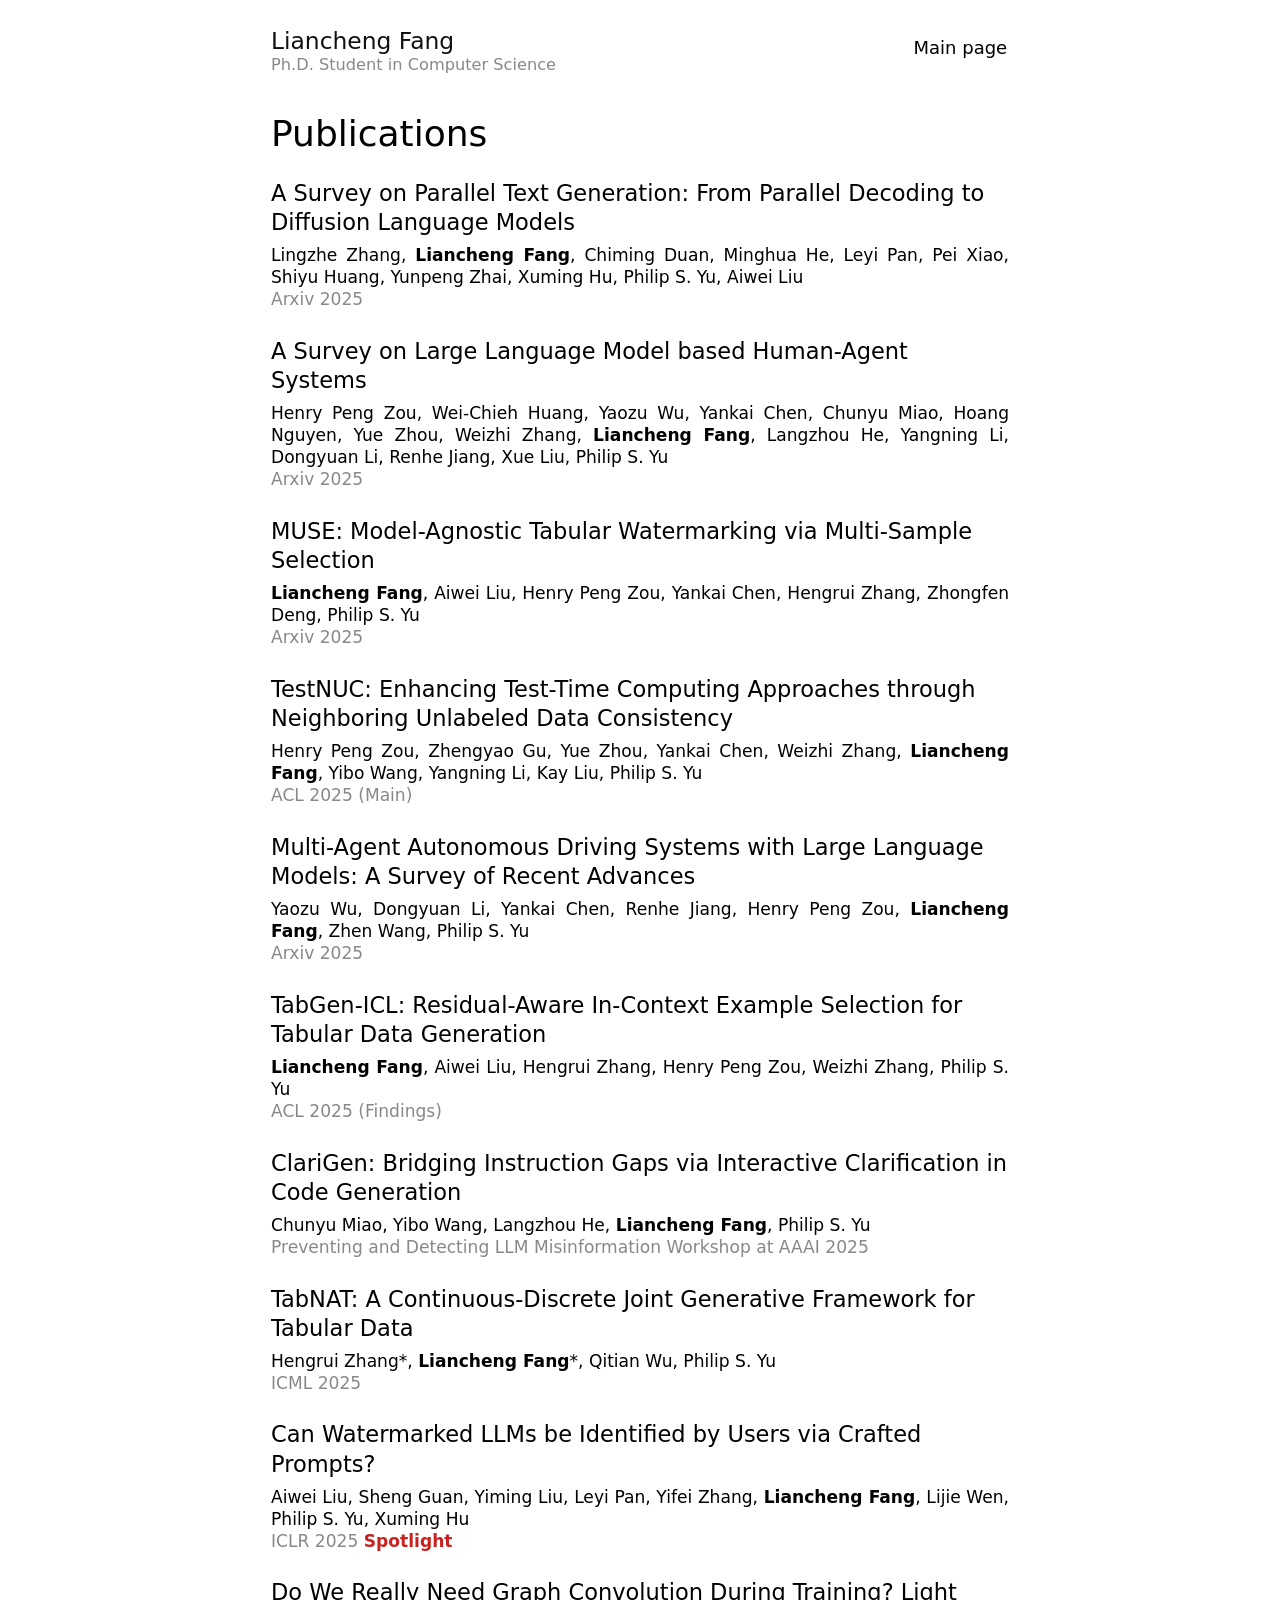
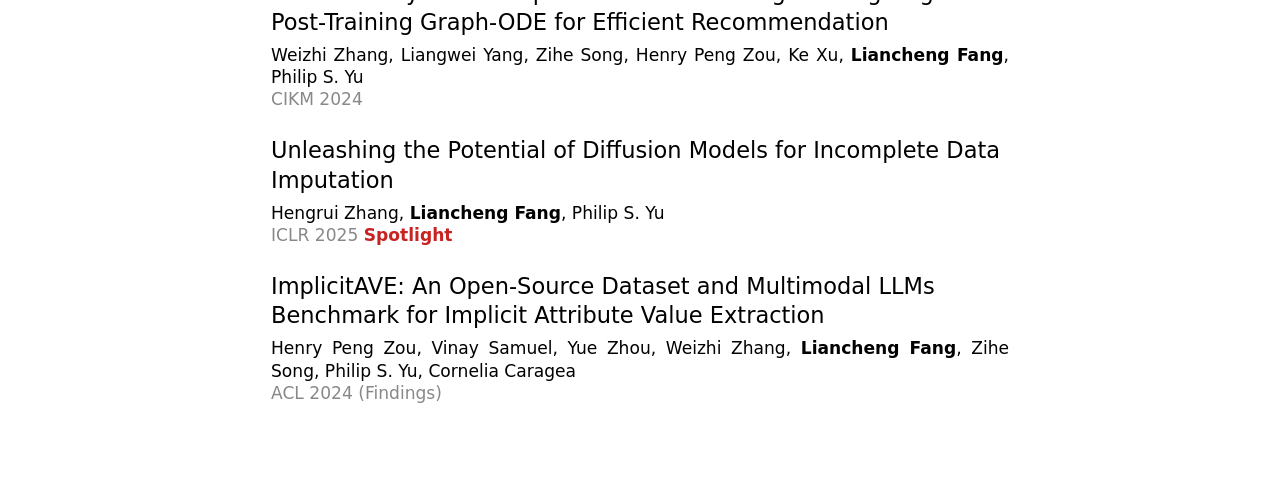
==== research.html @ 04554787 "Update research.html" ====
<!DOCTYPE html>
<html lang="en">
<head>
<meta charset="utf-8">
<meta name="viewport" content="width=device-width, initial-scale=1">
<title>Liancheng Fang</title>
<meta name="description" content=" Ph.D. Student in Computer Science.">
<link rel="stylesheet" href="./css/style.css">
<link rel="canonical" href="https://danijar.com/">
</head>
<body>

<header class="wrapper">
<a class="logo" href="./index.html">
  
  <div>
    <span class="title">Liancheng Fang</span>
    <span class="slogan">Ph.D. Student in Computer Science</span>
  </div>
</a>
<nav>
<a href="./index.html">Main page</a>
<!-- <a href="./mentoring.html">Teaching</a> -->
</nav>
</header>

<main>
<article class="wrapper">

<h1>Publications</h1>

<ul class="collection">

<li>
<div class="text">
<a href="https://arxiv.org/abs/2508.08712" target="_blank">
<h3>A Survey on Parallel Text Generation: From Parallel Decoding to Diffusion Language Models
</h3>
</a>
<p class="authors">
Lingzhe Zhang, <b>Liancheng Fang</b>, Chiming Duan, Minghua He, Leyi Pan, Pei Xiao, Shiyu Huang, Yunpeng Zhai, Xuming Hu, Philip S. Yu, Aiwei Liu
<p class="venues">Arxiv 2025</p>
</div>
</li>
	
<li>
<div class="text">
<a href="https://arxiv.org/abs/2505.00753" target="_blank">
<h3>A Survey on Large Language Model based Human-Agent Systems
</h3>
</a>
<p class="authors">
Henry Peng Zou, Wei-Chieh Huang, Yaozu Wu, Yankai Chen, Chunyu Miao, Hoang Nguyen, Yue Zhou, Weizhi Zhang, <b>Liancheng Fang</b>, Langzhou He, Yangning Li, Dongyuan Li, Renhe Jiang, Xue Liu, Philip S. Yu
<p class="venues">Arxiv 2025</p>
</div>
</li>

	
<li>
<div class="text">
<a href="https://arxiv.org/abs/2505.24267v1" target="_blank">
<h3>MUSE: Model-Agnostic Tabular Watermarking via Multi-Sample Selection
</h3>
</a>
<p class="authors">
<b>Liancheng Fang</b>, Aiwei Liu, Henry Peng Zou, Yankai Chen, Hengrui Zhang, Zhongfen Deng, Philip S. Yu
<p class="venues">Arxiv 2025</p>
</div>
</li>
	
<li>
<div class="text">
<a href="https://arxiv.org/pdf/2502.19163" target="_blank">
<h3>TestNUC: Enhancing Test-Time Computing Approaches through Neighboring Unlabeled Data Consistency
</h3>
</a>
<p class="authors">
Henry Peng Zou, Zhengyao Gu, Yue Zhou, Yankai Chen, Weizhi Zhang, <b>Liancheng Fang</b>, Yibo Wang, Yangning Li, Kay Liu, Philip S. Yu
<p class="venues">ACL 2025 (Main)</p>
</div>
</li>
	
<li>
<div class="text">
<a href="https://arxiv.org/abs/2502.16804" target="_blank">
<h3>Multi-Agent Autonomous Driving Systems with Large Language Models: A Survey of Recent Advances
</h3>
</a>
<p class="authors">
Yaozu Wu, Dongyuan Li, Yankai Chen, Renhe Jiang, Henry Peng Zou, <b>Liancheng Fang</b>, Zhen Wang, Philip S. Yu
<p class="venues">Arxiv 2025</p>
</div>
</li>
  
<li>
<div class="text">
<a href="https://arxiv.org/abs/2502.16414" target="_blank">
<h3>TabGen-ICL: Residual-Aware In-Context Example Selection for Tabular Data Generation
</h3>
</a>
<p class="authors">
<b>Liancheng Fang</b>, Aiwei Liu, Hengrui Zhang, Henry Peng Zou, Weizhi Zhang, Philip S. Yu
<p class="venues">ACL 2025 (Findings)</p>
</div>
</li>

<li>
<div class="text">
<a href="https://openreview.net/pdf?id=s566pj5E5M" target="_blank">
<h3>ClariGen: Bridging Instruction Gaps via Interactive Clarification in Code Generation
</h3>
</a>
<p class="authors">
Chunyu Miao, Yibo Wang, Langzhou He, <b>Liancheng Fang</b>, Philip S. Yu
<p class="venues">Preventing and Detecting LLM Misinformation Workshop at AAAI 2025</p>
</div>
</li>
	
<li>
<div class="text">
<a href="https://openreview.net/pdf/2e38216fb31cc24533b7352c0edc5e96813075fd.pdf" target="_blank">
<h3>TabNAT: A Continuous-Discrete Joint Generative Framework for Tabular Data
</h3>
</a>
<p class="authors">
Hengrui Zhang*, <b>Liancheng Fang</b>*, Qitian Wu, Philip S. Yu
<p class="venues">ICML 2025</p>
</div>
</li>
  
<li>
<div class="text">
<a href="https://arxiv.org/pdf/2410.03168" target="_blank">
<h3>Can Watermarked LLMs be Identified by Users via Crafted Prompts?
</h3>
</a>
<p class="authors">
Aiwei Liu, Sheng Guan, Yiming Liu, Leyi Pan, Yifei Zhang, <b>Liancheng Fang</b>, Lijie Wen, Philip S. Yu, Xuming Hu
<p class="venues">ICLR 2025 <b class="spotlight-text">Spotlight</b></p>
</div>
</li>	

<li>
<div class="text">
<a href="https://dl.acm.org/doi/pdf/10.1145/3627673.3679773" target="_blank">
<h3>Do We Really Need Graph Convolution During Training? Light Post-Training Graph-ODE for Efficient Recommendation
</h3>
</a>
<p class="authors">
Weizhi Zhang, Liangwei Yang, Zihe Song, Henry Peng Zou, Ke Xu, <b>Liancheng Fang</b>, Philip S. Yu
<p class="venues">CIKM 2024</p>
</div>
</li>
  
<li>
<div class="text">
<a href="https://arxiv.org/abs/2405.20690" target="_blank">
<h3>Unleashing the Potential of Diffusion Models for Incomplete Data Imputation
</h3>
</a>
<p class="authors">
Hengrui Zhang, <b>Liancheng Fang</b>, Philip S. Yu
<p class="venues">ICLR 2025 <b class="spotlight-text">Spotlight</b></p>
</div>
</li>
	
<li>
<div class="text">
<a href="https://arxiv.org/abs/2404.15592" target="_blank">
<h3>ImplicitAVE: An Open-Source Dataset and Multimodal LLMs Benchmark for Implicit Attribute Value Extraction
</h3>
</a>
<p class="authors">
Henry Peng Zou, Vinay Samuel, Yue Zhou, Weizhi Zhang, <b>Liancheng Fang</b>, Zihe Song, Philip S. Yu, Cornelia Caragea
<p class="venues">ACL 2024 (Findings)</p>
</div>
</li>

</ul>

<style>
.venues b.spotlight-text {
    color: #c82221 !important;
}
</style>
	
</article>
</main>

<footer>
</footer>

<script>
window.ga=window.ga||function(){(ga.q=ga.q||[]).push(arguments)};ga.l=+new Date;
ga('create', 'UA-78082517-1', 'auto');
ga('send', 'pageview');
</script>
<script async src='https://www.google-analytics.com/analytics.js'></script>
<script async src='/scripts.js'></script>

</body>
</html>
---- css/style.css ----
@import url("https://fonts.googleapis.com/css?family=Roboto+Mono");.highlight{color:#fdce93;background-color:#3a3a3a;border-radius:4px}.highlight .hll{background-color:#222}.highlight .c{color:#7f9f7f}.highlight .err{color:#e37170;background-color:#3d3535}.highlight .g{color:#7f9f7f}.highlight .k{color:#f0dfaf}.highlight .l{color:#cccccc}.highlight .n{color:#d3cfce}.highlight .o{color:#f0efd0}.highlight .x{color:#cccccc}.highlight .p{color:#cccccc}.highlight .cm{color:#7f9f7f}.highlight .cp{color:#7f9f7f}.highlight .c1{color:#7f9f7f}.highlight .cs{color:#cd0000;font-weight:bold}.highlight .gd{color:#cd0000}.highlight .ge{color:#ccc;font-style:italic}.highlight .gr{color:red}.highlight .gh{color:#d3cfce;font-weight:bold}.highlight .gi{color:#00cd00}.highlight .go{color:gray}.highlight .gp{color:#d3cfce;font-weight:bold}.highlight .gs{color:#cccccc;font-weight:bold}.highlight .gu{color:purple;font-weight:bold}.highlight .gt{color:#0040D0}.highlight .kc{color:#dca3a3}.highlight .kd{color:#ffff86}.highlight .kn{color:#dfaf8f;font-weight:bold}.highlight .kp{color:#cdcf99}.highlight .kr{color:#cdcd00}.highlight .kt{color:#00cd00}.highlight .ld{color:#cc9393}.highlight .m{color:#8cd0d3}.highlight .s{color:#cc9393}.highlight .na{color:#9ac39f}.highlight .nb{color:#efef8f}.highlight .nc{color:#efef8f;font-weight:bold}.highlight .no{color:#cccccc}.highlight .nd{color:#efef8f}.highlight .ni{color:#c28182}.highlight .ne{color:#c3bf9f;font-weight:bold}.highlight .nf{color:#efef8f;font-weight:bold}.highlight .nl{color:#cccccc}.highlight .nn{color:#d3cfce}.highlight .nx{color:#cccccc}.highlight .py{color:#cccccc}.highlight .nt{color:#9ac39f}.highlight .nv{color:#d3cfce}.highlight .ow{color:#f0efd0}.highlight .w{color:#cccccc}.highlight .mf{color:#8cd0d3}.highlight .mh{color:#8cd0d3}.highlight .mi{color:#8cd0d3}.highlight .mo{color:#8cd0d3}.highlight .sb{color:#cc9393}.highlight .sc{color:#cc9393}.highlight .sd{color:#cc9393}.highlight .s2{color:#cc9393}.highlight .se{color:#cc9393}.highlight .sh{color:#cc9393}.highlight .si{color:#cc9393}.highlight .sx{color:#cc9393}.highlight .sr{color:#cc9393}.highlight .s1{color:#cc9393}.highlight .ss{color:#cc9393}.highlight .bp{color:#efef8f}.highlight .vc{color:#efef8f}.highlight .vg{color:#d3cfce}.highlight .vi{color:#ffffc7}.highlight .il{color:#8cd0d3}*{font-family:system-ui, -apple-system, BlinkMacSystemFont, 'Segoe UI', Roboto, Oxygen, Ubuntu, Cantarell, 'Fira Sans', 'Droid Sans', 'Helvetica Neue', sans-serif;box-sizing:border-box;font-size:1em}html,body{font-size:16px;margin:0;padding:0}@media (min-width: 1025px){html,body{font-size:17px}}@media (min-width: 1201px){html,body{font-size:18px}}img,video,table{max-width:100%}video{max-height:80vh}h1,h2,h3,h4{font-weight:500;margin:1.5em 0 .8em 0;clear:both;text-align:left}h1{font-size:2.0em}h2{font-size:1.6em}h3{font-size:1.4em}h4{font-size:1.2em}p,ul,ol,td{margin:1em 0;line-height:1.3;text-align:justify;font-weight:300}@media (max-width: 480px){p,ul,ol,td{text-align:left}}ul,ol{padding-left:1.1em}a,a:hover,a:visited{color:inherit;text-decoration:none;cursor:pointer}p>a,p>a:hover,p>a:visited,li>a,li>a:hover,li>a:visited,td>a,td>a:hover,td>a:visited{color:#2a7ae2}p>a:hover,li>a:hover,td>a:hover{text-decoration:underline}table{border-spacing:0}td{padding:.2em .5em .2em 0}.wrapper{margin:0 auto;max-width:45rem;padding-left:1rem;padding-right:1rem}@media (min-width: 1025px){.wrapper{padding-left:2rem;padding-right:2rem}}header{display:flex;align-items:center;justify-content:space-between;flex-wrap:wrap;padding-top:1em;padding-bottom:1em;row-gap:.5em}.logo,.logo:hover,.logo:visited{display:flex;align-items:center;text-decoration:none;color:#111;margin:.5em 1em 0 0}.logo img,.logo:hover img,.logo:visited img{width:3em;height:3em;flex-shrink:0;margin-right:.8em;border-radius:.2em}.logo div,.logo:hover div,.logo:visited div{display:flex;flex-direction:column}.logo .title,.logo:hover .title,.logo:visited .title{font-size:1.3em;font-weight:500}.logo .slogan,.logo:hover .slogan,.logo:visited .slogan{font-size:.9em;color:#888;margin-bottom:.2em}nav{display:flex;flex-wrap:wrap;column-gap:1em;row-gap:.4em}nav a{display:inline-block;padding:.5em;margin:-.2em -.5em -.5em;font-weight:400}@media (min-width: 1025px){nav a{margin:-.4em}}footer{height:3em}article>h1:first-child{margin-top:.5em}.face{float:right;width:11rem;max-width:50%;margin:.2em 0 .5em 1.5em;border-radius:.2em;box-shadow:0.05em 0.05em 0.2em rgba(0,0,0,0.3)}@media (max-width: 480px){.face{display:none}}.contact{display:flex;align-items:center;flex-wrap:wrap}.contact a,.contact a:hover,.contact a:visited,.contact span{flex-shrink:0;margin:0 .9em 0 0;color:#888;text-decoration:none}.contact img{width:1.8em;height:1.8em}@media (min-width: 1025px){.contact img{width:1.5em;height:1.5em}}.contact span img{margin-right:.5em}.students{list-style:none;padding:0}.students li{display:inline-block;margin:.3em 1em 0 0;width:7.5em;vertical-align:top;text-align:center;line-height:1}.students img{width:100%;box-shadow:0.05em 0.05em 0.2em rgba(0,0,0,0.3);border-radius:.2em}.students a{display:block;margin:.5em 0 0;text-align:center;font-weight:500}.students a,.students a:hover,.students a:visited{color:#000}.students a:hover{text-decoration:underline}.students .current{font-size:.9em;text-align:center;color:#aaa;margin:.4em 0 .3em}.students .next{font-size:.9em;text-align:center;color:#aaa;margin:0}.students .next::before{content:'('}.students .next::after{content:')'}.project .cover{margin-bottom:1em;background:#000;color:#fff;padding:.5em 0 1.5em;text-align:center;font-size:1.2em;cursor:default}.project .cover h1,.project .cover p{text-align:center}.project .cover .authors .author{display:inline-block;margin:0 .5em .3em}.project .cover .authors a:hover{text-decoration:underline}.project .cover .venues{margin:1em 0;color:#ddd}.project .cover .image{margin:1.4em 0 .5em}.project .cover .image>img,.project .cover .image>video{width:100%}.project .cover .buttons{display:block;margin:0;font-size:1.1rem}.project .cover .buttons a{display:inline-block;padding:.5em .8em .4em;margin:1em .5em .5em;background:#000;color:#fff;border:1px solid #fff;transition:all .2s}.project .cover .buttons a:hover{background:#fff;color:#000;text-decoration:none}.panel{width:48%;display:inline-block;vertical-align:top;margin-right:1%;text-align:left}.content p img{margin:1em 0}.collection{list-style:none;padding:0;margin:1.5em 0 2.5em}.collection li{display:flex;margin-bottom:1.7em}.collection .thumb{width:5.5em;height:5.5em;flex-shrink:0;margin-right:1em}.collection .thumb img{width:100%;height:100%;box-shadow:0.05em 0.05em 0.2em rgba(0,0,0,0.3);border-radius:.2em}.collection .text{flex-grow:1;display:flex;flex-direction:column}.collection h3{font-size:1.25em;margin:-.2em 0 .3em}.collection a h3:hover{text-decoration:underline}.collection p{margin:0;font-size:.95em}.collection .date{color:#888}.collection .venues{color:#888}.collection .stars{display:flex;align-items:center}.collection .stars img{height:1.1em;margin-right:.3em;opacity:.4}.collection .stars span{color:#888}.collection .buttons{margin:.2em 0 0}.collection .buttons a{margin:0 .3em .5em 0;background:none;color:#2a7ae2;border-radius:0;border:none;padding:0;font-size:1em}@media (max-width: 480px){.collection li{flex-direction:column}.collection li p,.collection li h3{text-align:center}.collection li .thumb{width:100%;max-width:8rem;height:0%;margin-bottom:100%;margin:1em auto .5em}}pre{margin:1em 0;padding:1em;overflow-x:auto;border-radius:.2em}pre,pre span{font-size:.8em;font-family:'Roboto Mono', monospace !important}.bibtex{margin:1em 0;color:#888;background:#eee}
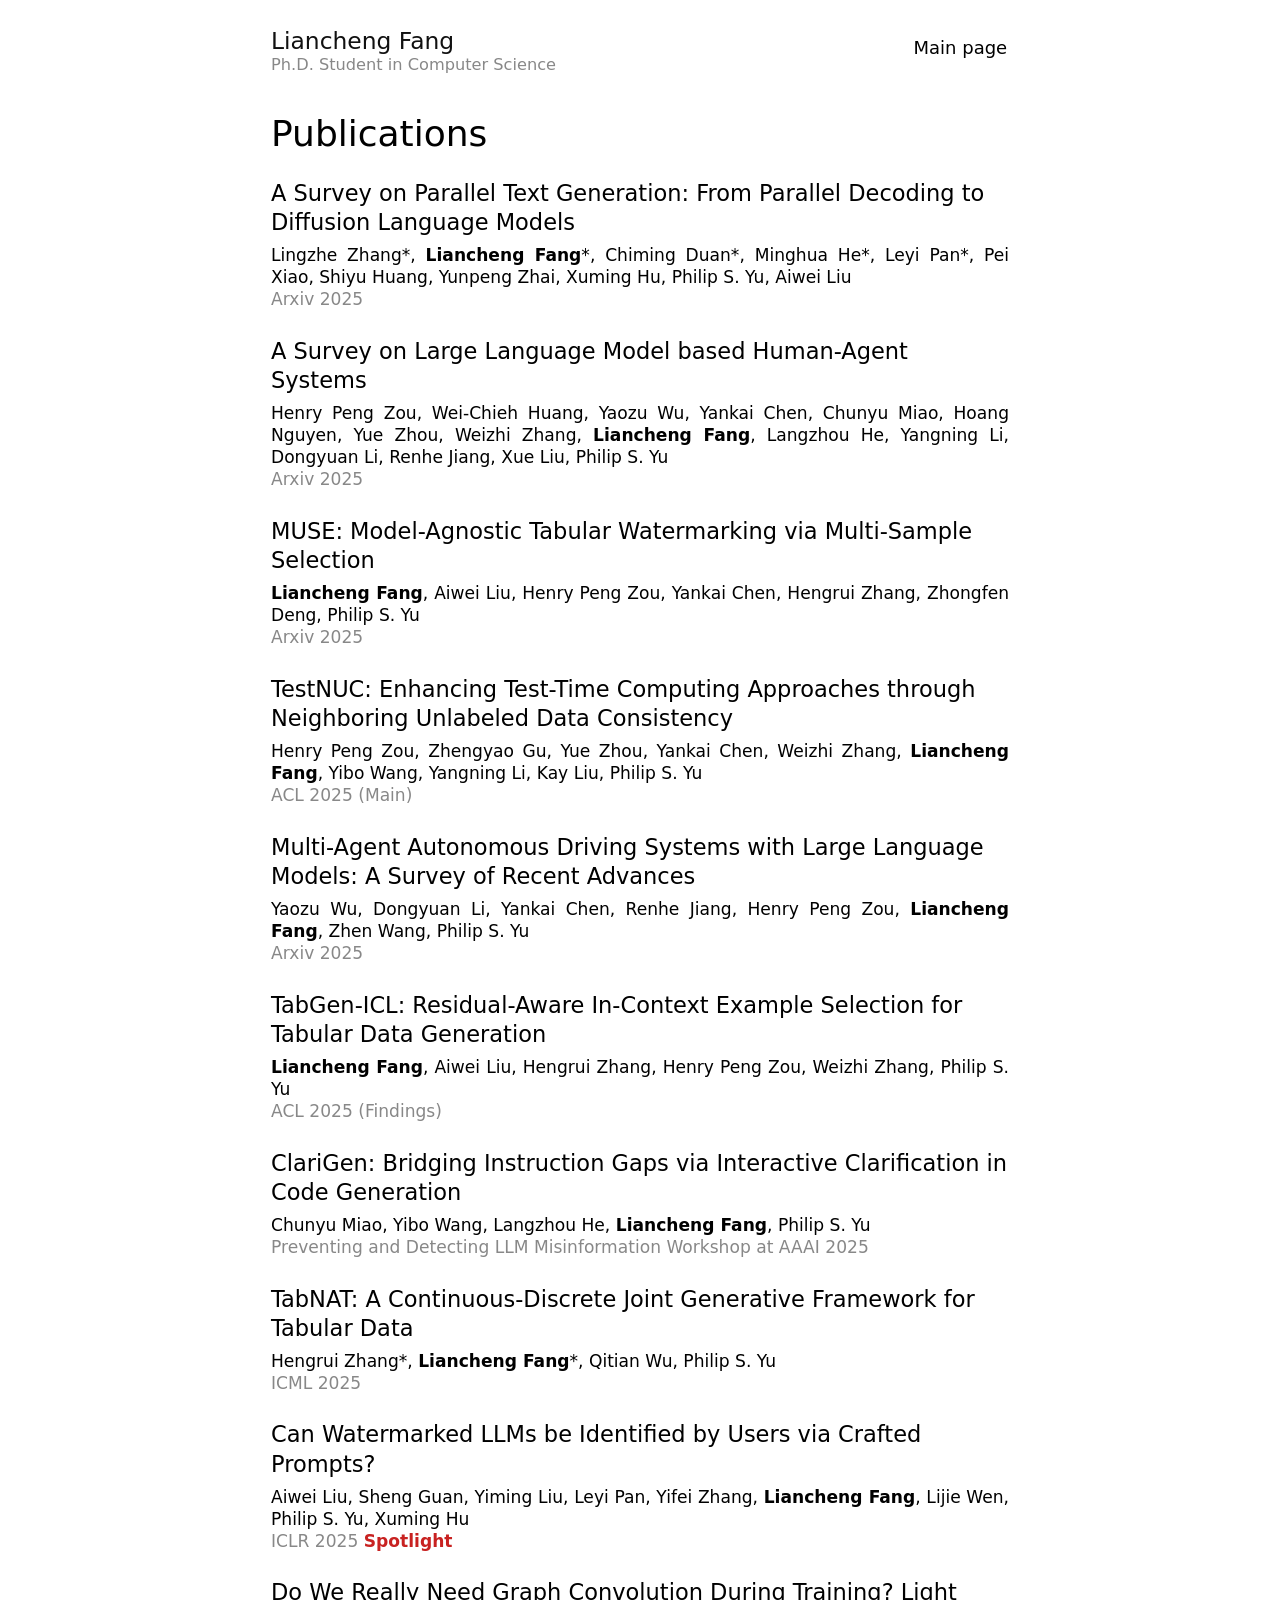
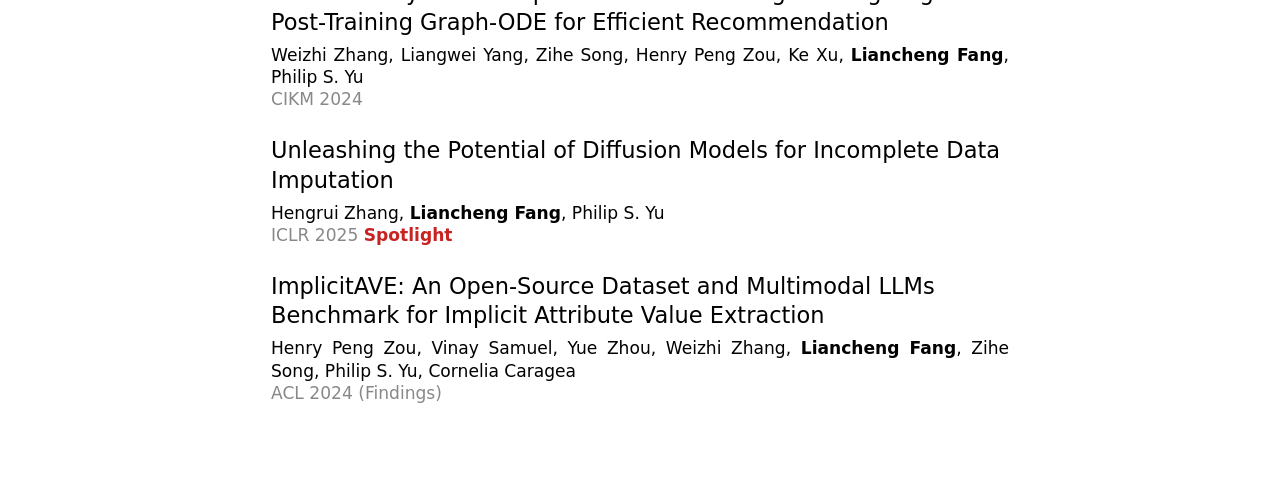
==== commit 32d86e21: "Update research.html" ====
--- a/research.html
+++ b/research.html
@@ -38,7 +38,7 @@
 </h3>
 </a>
 <p class="authors">
-Lingzhe Zhang, <b>Liancheng Fang</b>, Chiming Duan, Minghua He, Leyi Pan, Pei Xiao, Shiyu Huang, Yunpeng Zhai, Xuming Hu, Philip S. Yu, Aiwei Liu
+Lingzhe Zhang*, <b>Liancheng Fang</b>*, Chiming Duan*, Minghua He*, Leyi Pan*, Pei Xiao, Shiyu Huang, Yunpeng Zhai, Xuming Hu, Philip S. Yu, Aiwei Liu
 <p class="venues">Arxiv 2025</p>
 </div>
 </li>
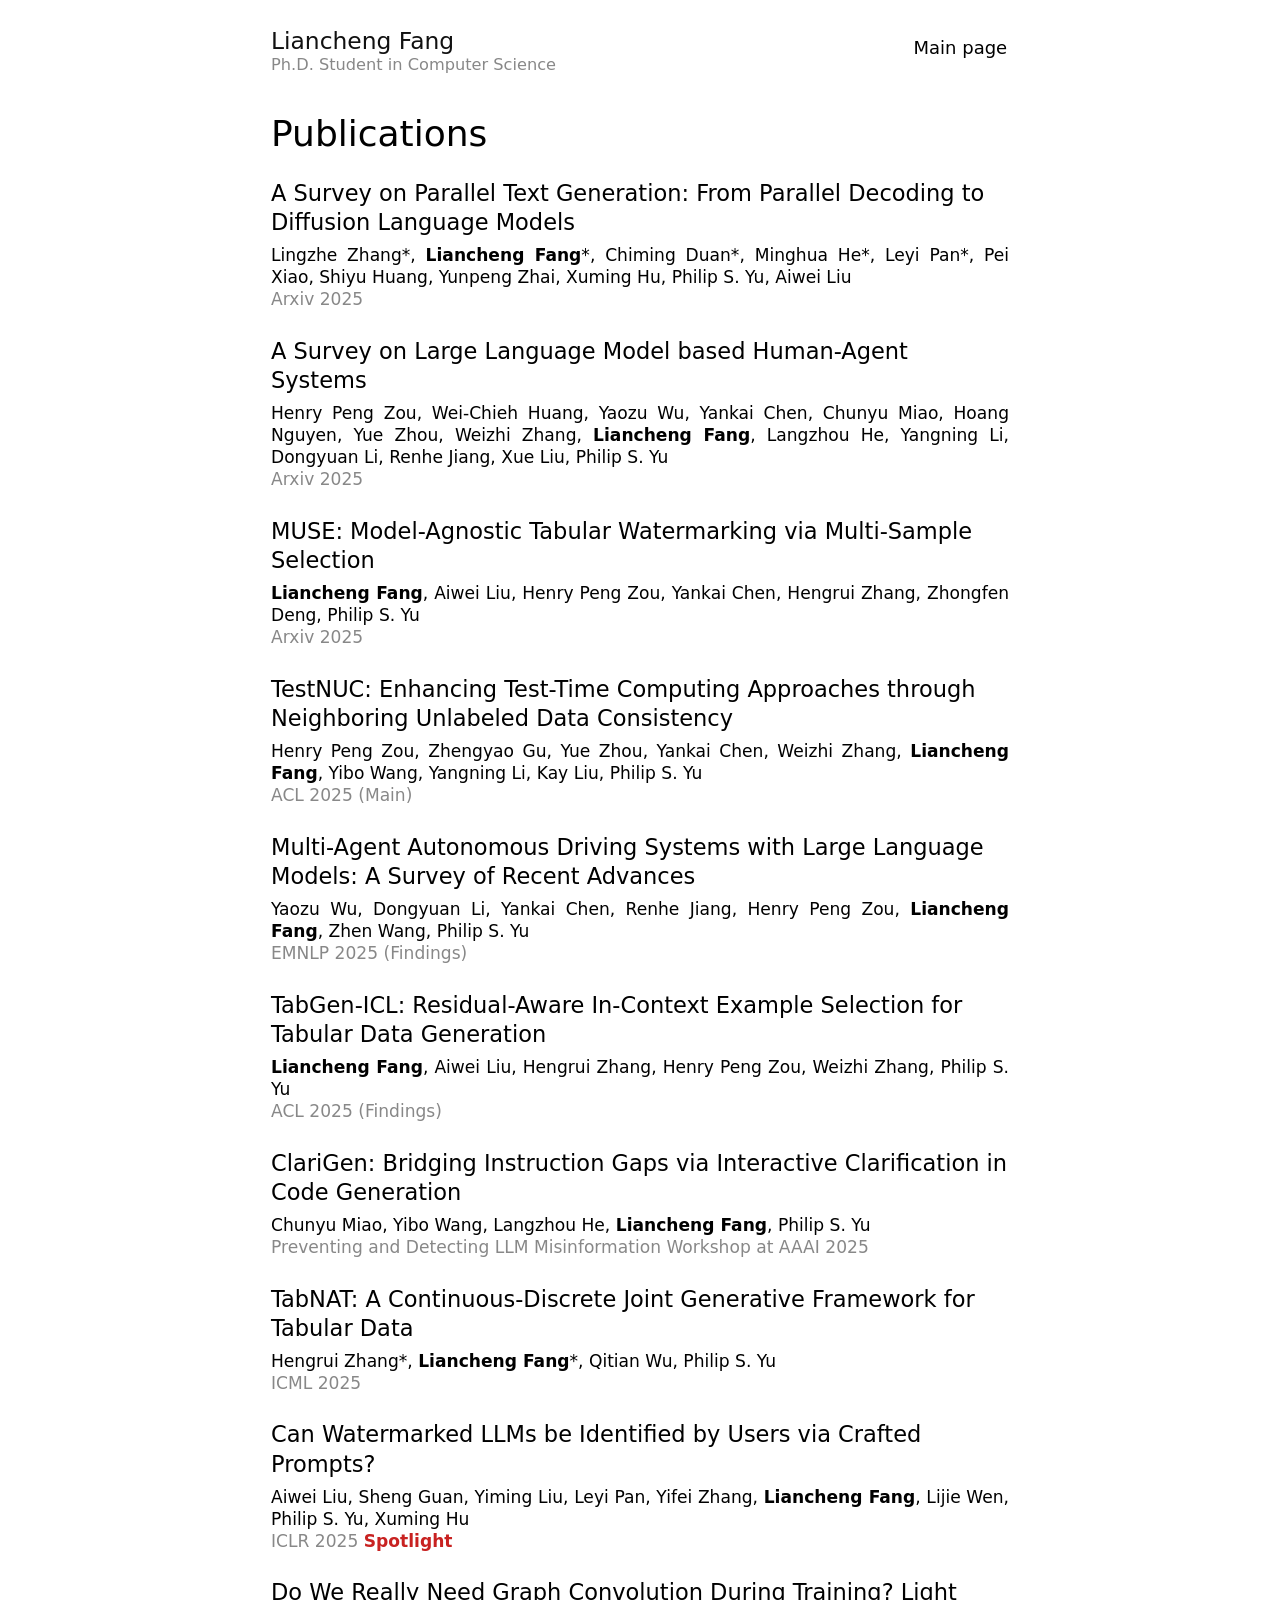
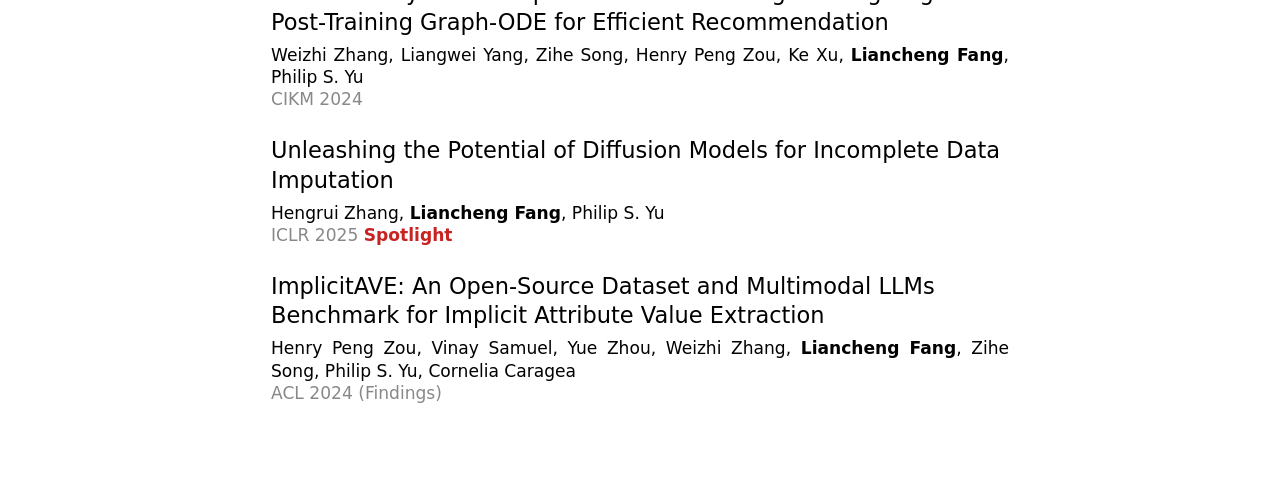
==== commit 960bbf1d: "Update research.html" ====
--- a/research.html
+++ b/research.html
@@ -88,7 +88,7 @@
 </a>
 <p class="authors">
 Yaozu Wu, Dongyuan Li, Yankai Chen, Renhe Jiang, Henry Peng Zou, <b>Liancheng Fang</b>, Zhen Wang, Philip S. Yu
-<p class="venues">Arxiv 2025</p>
+<p class="venues">EMNLP 2025 (Findings)</p>
 </div>
 </li>
   
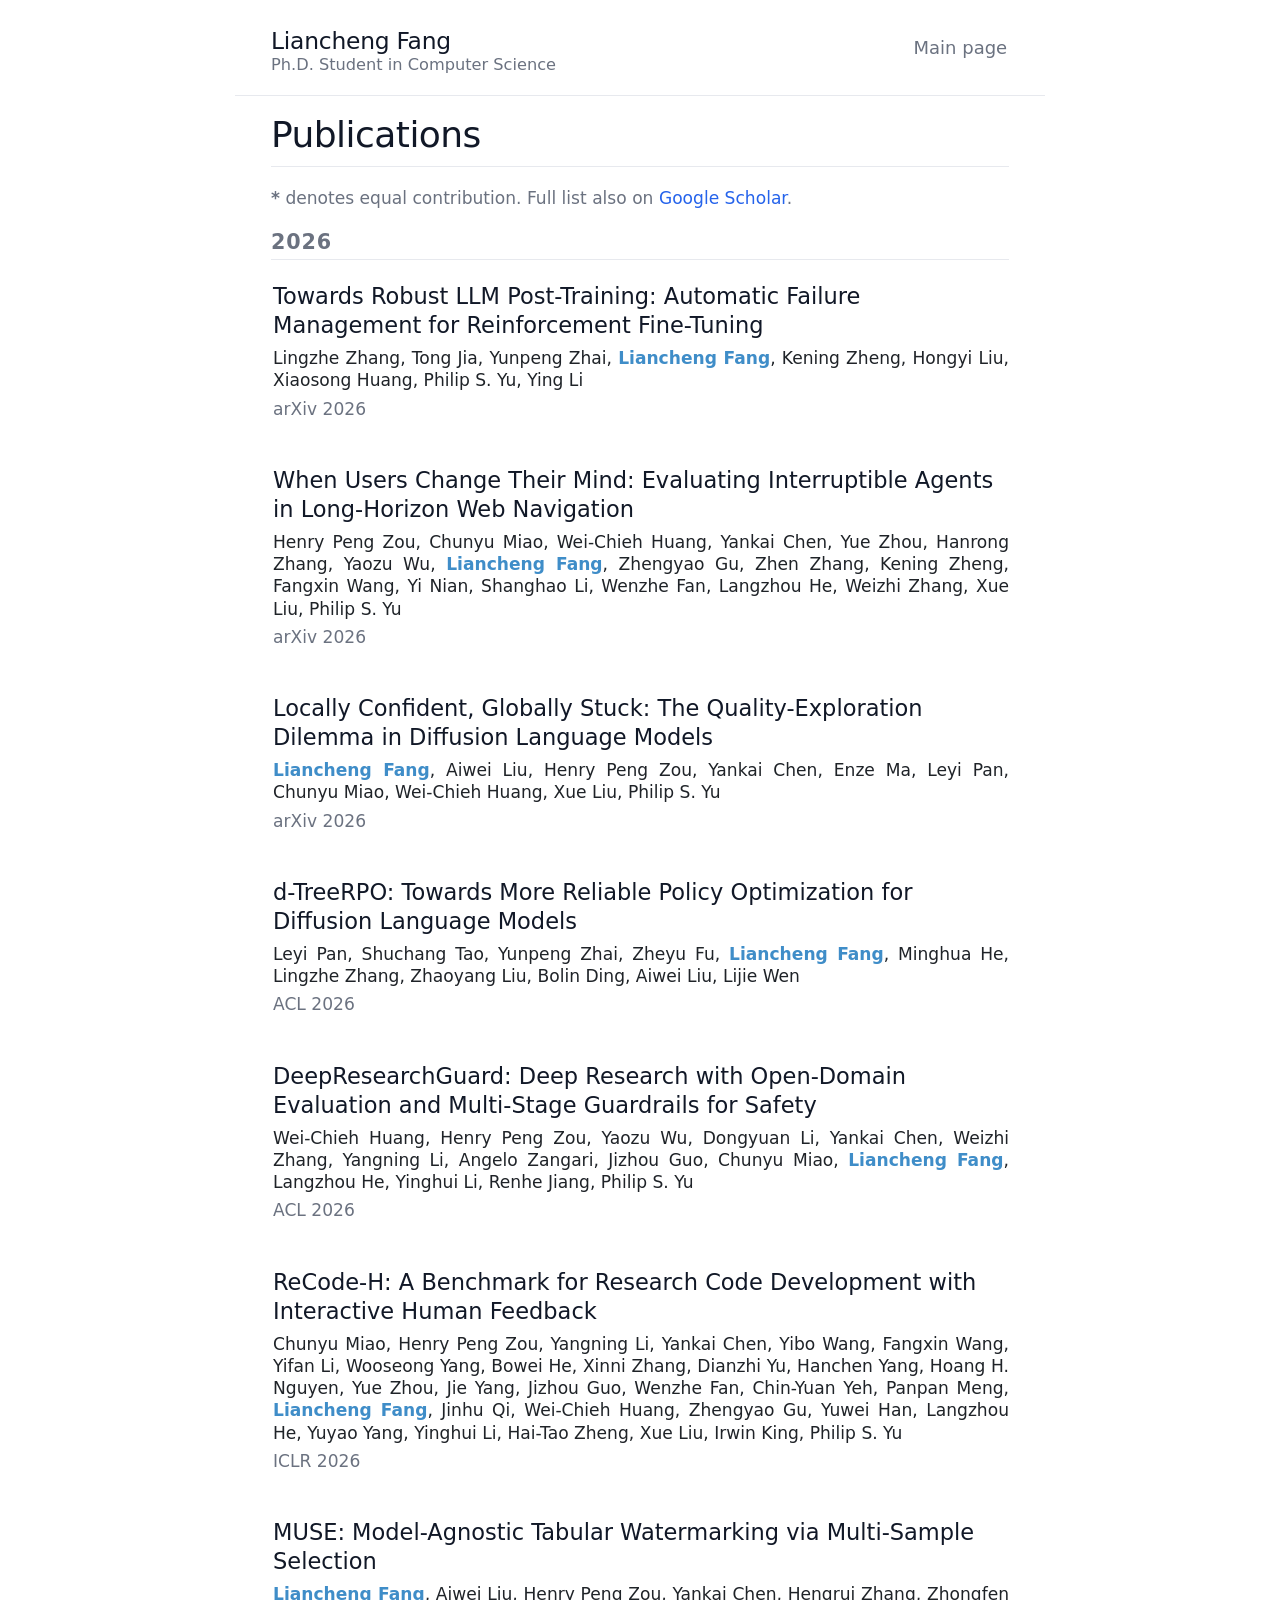
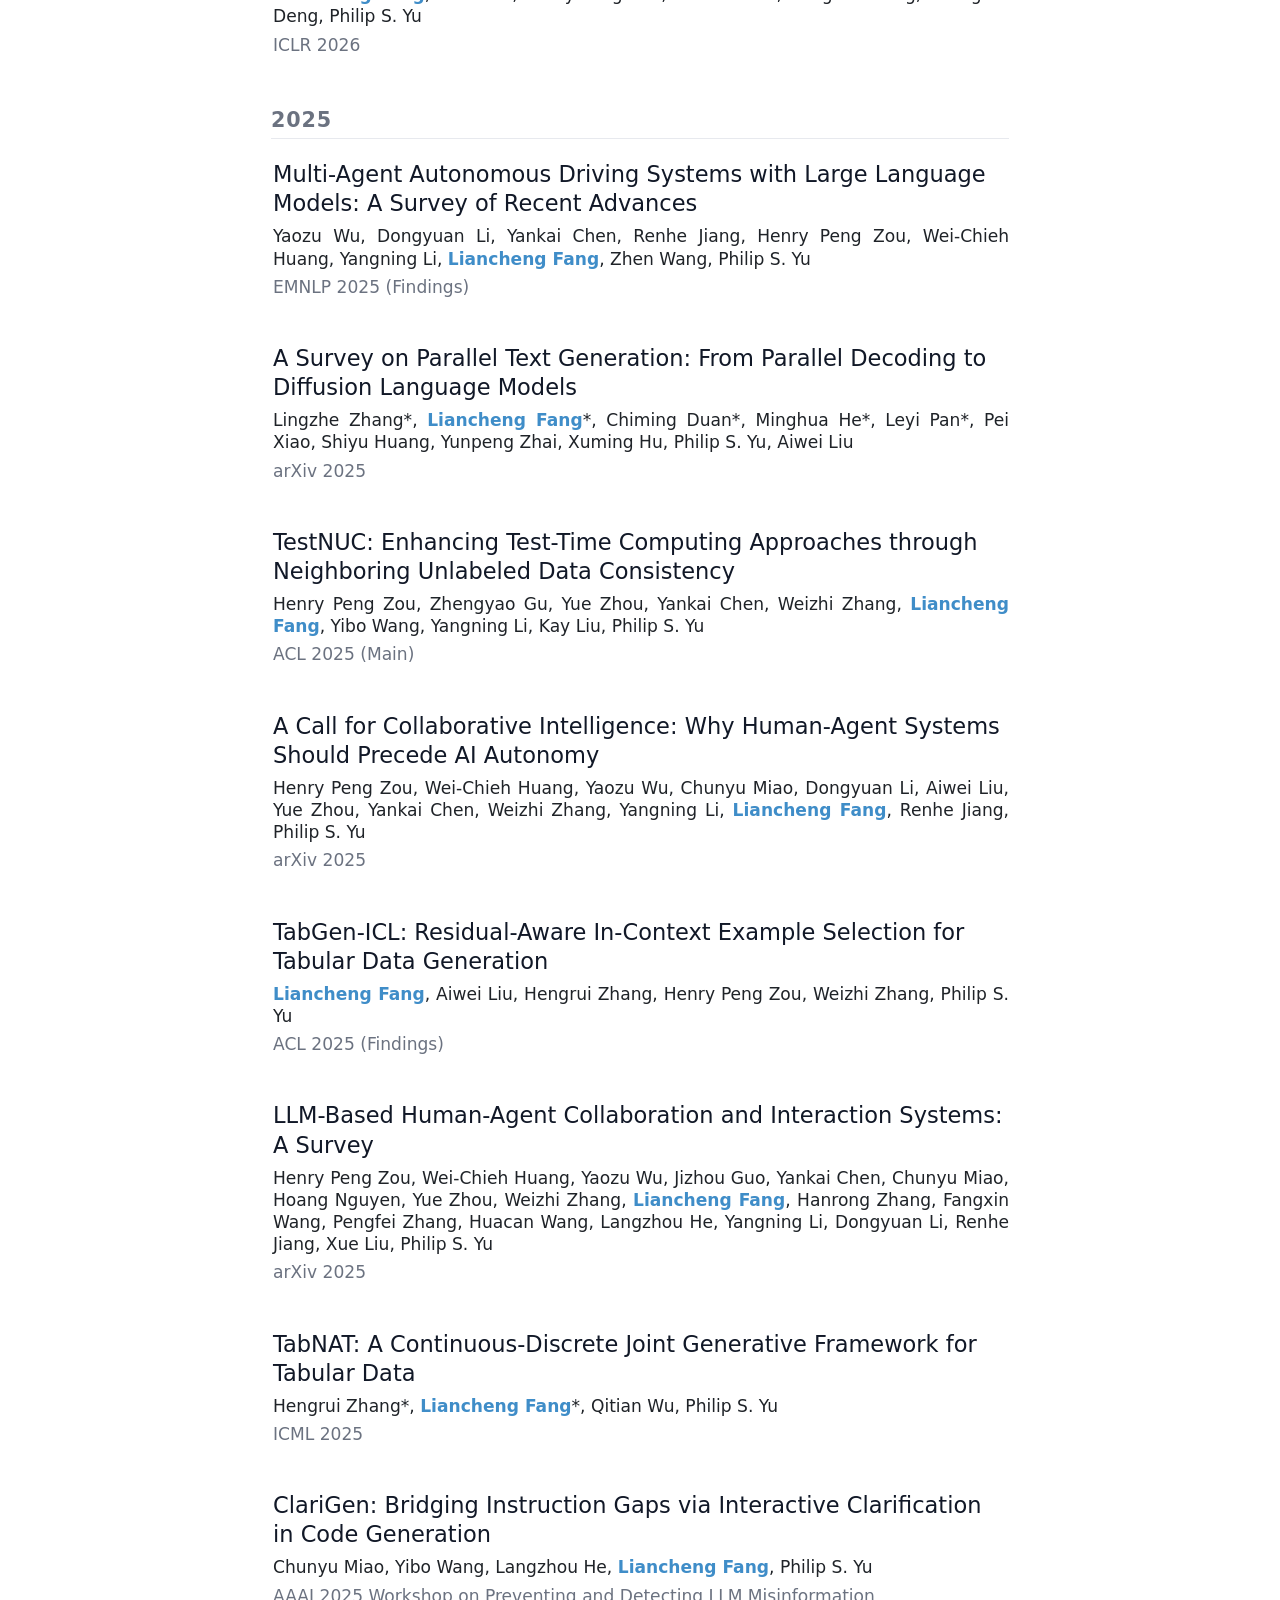
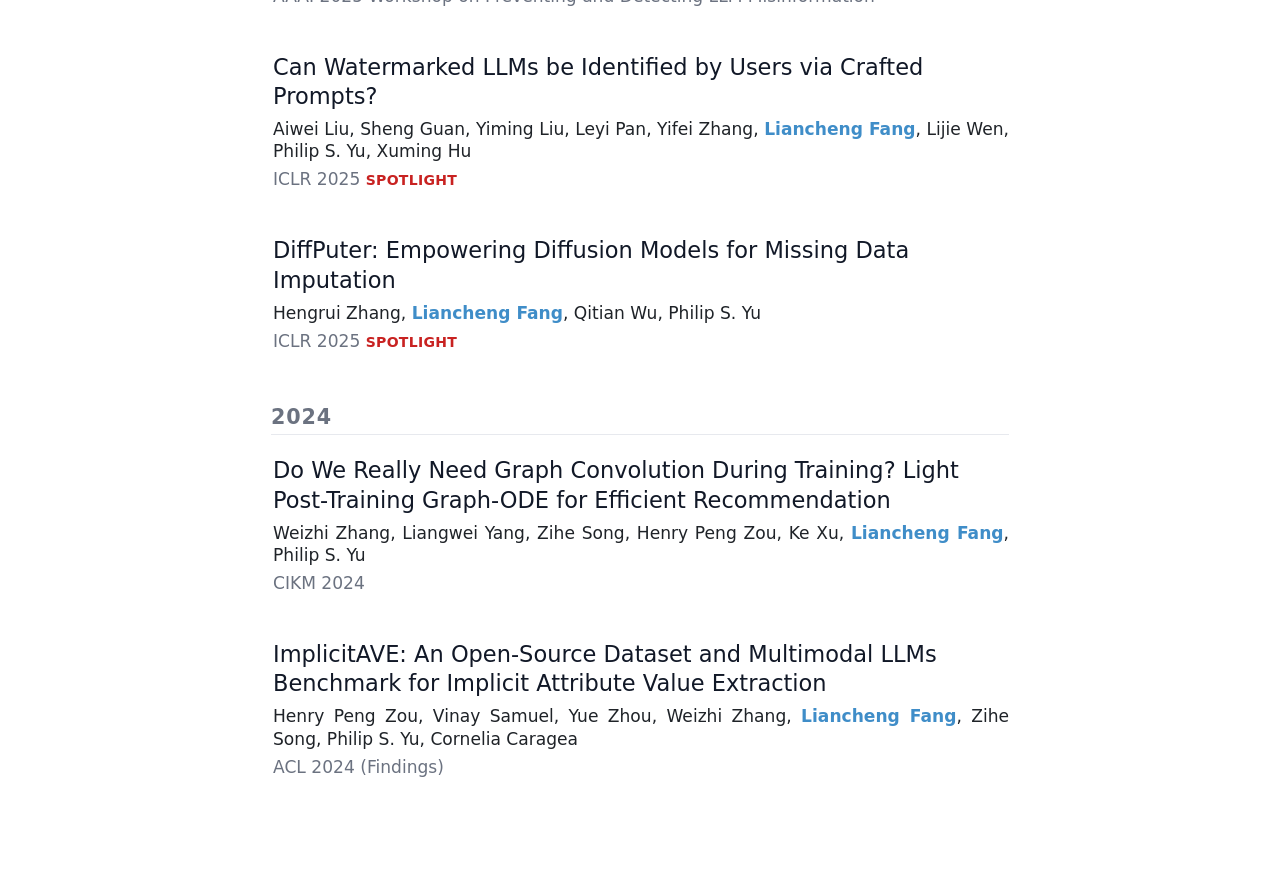
==== commit 8451b6a3: "Refresh homepage: refined-minimal styling, full year-grouped publications, soft-blue name/CV highlig" ====
--- a/research.html
+++ b/research.html
@@ -3,16 +3,17 @@
 <head>
 <meta charset="utf-8">
 <meta name="viewport" content="width=device-width, initial-scale=1">
-<title>Liancheng Fang</title>
-<meta name="description" content=" Ph.D. Student in Computer Science.">
+<title>Publications · Liancheng Fang</title>
+<meta name="description" content="Full list of publications by Liancheng Fang, Ph.D. student in Computer Science at the University of Illinois Chicago.">
+<meta name="author" content="Liancheng Fang">
+<link rel="canonical" href="https://fangliancheng.github.io/research.html">
+<link rel="icon" type="image/svg+xml" href="./asset/favicon.svg">
 <link rel="stylesheet" href="./css/style.css">
-<link rel="canonical" href="https://danijar.com/">
 </head>
 <body>
 
 <header class="wrapper">
 <a class="logo" href="./index.html">
-  
   <div>
     <span class="title">Liancheng Fang</span>
     <span class="slogan">Ph.D. Student in Computer Science</span>
@@ -20,7 +21,6 @@
 </a>
 <nav>
 <a href="./index.html">Main page</a>
-<!-- <a href="./mentoring.html">Teaching</a> -->
 </nav>
 </header>
 
@@ -28,175 +28,262 @@
 <article class="wrapper">
 
 <h1>Publications</h1>
-
-<ul class="collection">
-
-<li>
-<div class="text">
-<a href="https://arxiv.org/abs/2508.08712" target="_blank">
-<h3>A Survey on Parallel Text Generation: From Parallel Decoding to Diffusion Language Models
-</h3>
-</a>
-<p class="authors">
-Lingzhe Zhang*, <b>Liancheng Fang</b>*, Chiming Duan*, Minghua He*, Leyi Pan*, Pei Xiao, Shiyu Huang, Yunpeng Zhai, Xuming Hu, Philip S. Yu, Aiwei Liu
-<p class="venues">Arxiv 2025</p>
-</div>
-</li>
-	
-<li>
-<div class="text">
-<a href="https://arxiv.org/abs/2505.00753" target="_blank">
-<h3>A Survey on Large Language Model based Human-Agent Systems
-</h3>
-</a>
-<p class="authors">
-Henry Peng Zou, Wei-Chieh Huang, Yaozu Wu, Yankai Chen, Chunyu Miao, Hoang Nguyen, Yue Zhou, Weizhi Zhang, <b>Liancheng Fang</b>, Langzhou He, Yangning Li, Dongyuan Li, Renhe Jiang, Xue Liu, Philip S. Yu
-<p class="venues">Arxiv 2025</p>
-</div>
-</li>
-
-	
-<li>
-<div class="text">
-<a href="https://arxiv.org/abs/2505.24267v1" target="_blank">
-<h3>MUSE: Model-Agnostic Tabular Watermarking via Multi-Sample Selection
-</h3>
-</a>
-<p class="authors">
-<b>Liancheng Fang</b>, Aiwei Liu, Henry Peng Zou, Yankai Chen, Hengrui Zhang, Zhongfen Deng, Philip S. Yu
-<p class="venues">Arxiv 2025</p>
-</div>
-</li>
-	
-<li>
-<div class="text">
-<a href="https://arxiv.org/pdf/2502.19163" target="_blank">
-<h3>TestNUC: Enhancing Test-Time Computing Approaches through Neighboring Unlabeled Data Consistency
-</h3>
-</a>
-<p class="authors">
-Henry Peng Zou, Zhengyao Gu, Yue Zhou, Yankai Chen, Weizhi Zhang, <b>Liancheng Fang</b>, Yibo Wang, Yangning Li, Kay Liu, Philip S. Yu
+<p style="color:var(--text-muted);font-size:.95em;margin-top:-.5em;">
+  <b>*</b> denotes equal contribution. Full list also on
+  <a href="https://scholar.google.com/citations?hl=en&user=wCJgsCAAAAAJ" target="_blank" rel="noopener">Google Scholar</a>.
+</p>
+
+<!-- ============================== 2026 ============================== -->
+<h3 class="year-head">2026</h3>
+<ul class="collection by-year">
+
+<li>
+<div class="text">
+<a href="https://arxiv.org/abs/2605.04431" target="_blank" rel="noopener">
+<h3>Towards Robust LLM Post-Training: Automatic Failure Management for Reinforcement Fine-Tuning</h3>
+</a>
+<p class="authors">
+Lingzhe Zhang, Tong Jia, Yunpeng Zhai, <b class="me">Liancheng Fang</b>, Kening Zheng, Hongyi Liu, Xiaosong Huang, Philip S. Yu, Ying Li
+</p>
+<p class="venues">arXiv 2026</p>
+</div>
+</li>
+
+<li>
+<div class="text">
+<a href="https://arxiv.org/abs/2604.00892" target="_blank" rel="noopener">
+<h3>When Users Change Their Mind: Evaluating Interruptible Agents in Long-Horizon Web Navigation</h3>
+</a>
+<p class="authors">
+Henry Peng Zou, Chunyu Miao, Wei-Chieh Huang, Yankai Chen, Yue Zhou, Hanrong Zhang, Yaozu Wu, <b class="me">Liancheng Fang</b>, Zhengyao Gu, Zhen Zhang, Kening Zheng, Fangxin Wang, Yi Nian, Shanghao Li, Wenzhe Fan, Langzhou He, Weizhi Zhang, Xue Liu, Philip S. Yu
+</p>
+<p class="venues">arXiv 2026</p>
+</div>
+</li>
+
+<li>
+<div class="text">
+<a href="https://arxiv.org/abs/2604.00375" target="_blank" rel="noopener">
+<h3>Locally Confident, Globally Stuck: The Quality-Exploration Dilemma in Diffusion Language Models</h3>
+</a>
+<p class="authors">
+<b class="me">Liancheng Fang</b>, Aiwei Liu, Henry Peng Zou, Yankai Chen, Enze Ma, Leyi Pan, Chunyu Miao, Wei-Chieh Huang, Xue Liu, Philip S. Yu
+</p>
+<p class="venues">arXiv 2026</p>
+</div>
+</li>
+
+<li>
+<div class="text">
+<a href="https://arxiv.org/abs/2512.09675" target="_blank" rel="noopener">
+<h3>d-TreeRPO: Towards More Reliable Policy Optimization for Diffusion Language Models</h3>
+</a>
+<p class="authors">
+Leyi Pan, Shuchang Tao, Yunpeng Zhai, Zheyu Fu, <b class="me">Liancheng Fang</b>, Minghua He, Lingzhe Zhang, Zhaoyang Liu, Bolin Ding, Aiwei Liu, Lijie Wen
+</p>
+<p class="venues">ACL 2026</p>
+</div>
+</li>
+
+<li>
+<div class="text">
+<a href="https://arxiv.org/abs/2510.10994" target="_blank" rel="noopener">
+<h3>DeepResearchGuard: Deep Research with Open-Domain Evaluation and Multi-Stage Guardrails for Safety</h3>
+</a>
+<p class="authors">
+Wei-Chieh Huang, Henry Peng Zou, Yaozu Wu, Dongyuan Li, Yankai Chen, Weizhi Zhang, Yangning Li, Angelo Zangari, Jizhou Guo, Chunyu Miao, <b class="me">Liancheng Fang</b>, Langzhou He, Yinghui Li, Renhe Jiang, Philip S. Yu
+</p>
+<p class="venues">ACL 2026</p>
+</div>
+</li>
+
+<li>
+<div class="text">
+<a href="https://arxiv.org/abs/2510.06186" target="_blank" rel="noopener">
+<h3>ReCode-H: A Benchmark for Research Code Development with Interactive Human Feedback</h3>
+</a>
+<p class="authors">
+Chunyu Miao, Henry Peng Zou, Yangning Li, Yankai Chen, Yibo Wang, Fangxin Wang, Yifan Li, Wooseong Yang, Bowei He, Xinni Zhang, Dianzhi Yu, Hanchen Yang, Hoang H. Nguyen, Yue Zhou, Jie Yang, Jizhou Guo, Wenzhe Fan, Chin-Yuan Yeh, Panpan Meng, <b class="me">Liancheng Fang</b>, Jinhu Qi, Wei-Chieh Huang, Zhengyao Gu, Yuwei Han, Langzhou He, Yuyao Yang, Yinghui Li, Hai-Tao Zheng, Xue Liu, Irwin King, Philip S. Yu
+</p>
+<p class="venues">ICLR 2026</p>
+</div>
+</li>
+
+<li>
+<div class="text">
+<a href="https://arxiv.org/abs/2505.24267" target="_blank" rel="noopener">
+<h3>MUSE: Model-Agnostic Tabular Watermarking via Multi-Sample Selection</h3>
+</a>
+<p class="authors">
+<b class="me">Liancheng Fang</b>, Aiwei Liu, Henry Peng Zou, Yankai Chen, Hengrui Zhang, Zhongfen Deng, Philip S. Yu
+</p>
+<p class="venues">ICLR 2026</p>
+</div>
+</li>
+
+</ul>
+
+<!-- ============================== 2025 ============================== -->
+<h3 class="year-head">2025</h3>
+<ul class="collection by-year">
+
+<li>
+<div class="text">
+<a href="https://arxiv.org/abs/2502.16804" target="_blank" rel="noopener">
+<h3>Multi-Agent Autonomous Driving Systems with Large Language Models: A Survey of Recent Advances</h3>
+</a>
+<p class="authors">
+Yaozu Wu, Dongyuan Li, Yankai Chen, Renhe Jiang, Henry Peng Zou, Wei-Chieh Huang, Yangning Li, <b class="me">Liancheng Fang</b>, Zhen Wang, Philip S. Yu
+</p>
+<p class="venues">EMNLP 2025 (Findings)</p>
+</div>
+</li>
+
+<li>
+<div class="text">
+<a href="https://arxiv.org/abs/2508.08712" target="_blank" rel="noopener">
+<h3>A Survey on Parallel Text Generation: From Parallel Decoding to Diffusion Language Models</h3>
+</a>
+<p class="authors">
+Lingzhe Zhang*, <b class="me">Liancheng Fang</b>*, Chiming Duan*, Minghua He*, Leyi Pan*, Pei Xiao, Shiyu Huang, Yunpeng Zhai, Xuming Hu, Philip S. Yu, Aiwei Liu
+</p>
+<p class="venues">arXiv 2025</p>
+</div>
+</li>
+
+<li>
+<div class="text">
+<a href="https://arxiv.org/abs/2502.19163" target="_blank" rel="noopener">
+<h3>TestNUC: Enhancing Test-Time Computing Approaches through Neighboring Unlabeled Data Consistency</h3>
+</a>
+<p class="authors">
+Henry Peng Zou, Zhengyao Gu, Yue Zhou, Yankai Chen, Weizhi Zhang, <b class="me">Liancheng Fang</b>, Yibo Wang, Yangning Li, Kay Liu, Philip S. Yu
+</p>
 <p class="venues">ACL 2025 (Main)</p>
 </div>
 </li>
-	
-<li>
-<div class="text">
-<a href="https://arxiv.org/abs/2502.16804" target="_blank">
-<h3>Multi-Agent Autonomous Driving Systems with Large Language Models: A Survey of Recent Advances
-</h3>
-</a>
-<p class="authors">
-Yaozu Wu, Dongyuan Li, Yankai Chen, Renhe Jiang, Henry Peng Zou, <b>Liancheng Fang</b>, Zhen Wang, Philip S. Yu
-<p class="venues">EMNLP 2025 (Findings)</p>
-</div>
-</li>
-  
-<li>
-<div class="text">
-<a href="https://arxiv.org/abs/2502.16414" target="_blank">
-<h3>TabGen-ICL: Residual-Aware In-Context Example Selection for Tabular Data Generation
-</h3>
-</a>
-<p class="authors">
-<b>Liancheng Fang</b>, Aiwei Liu, Hengrui Zhang, Henry Peng Zou, Weizhi Zhang, Philip S. Yu
+
+<li>
+<div class="text">
+<a href="https://arxiv.org/abs/2506.09420" target="_blank" rel="noopener">
+<h3>A Call for Collaborative Intelligence: Why Human-Agent Systems Should Precede AI Autonomy</h3>
+</a>
+<p class="authors">
+Henry Peng Zou, Wei-Chieh Huang, Yaozu Wu, Chunyu Miao, Dongyuan Li, Aiwei Liu, Yue Zhou, Yankai Chen, Weizhi Zhang, Yangning Li, <b class="me">Liancheng Fang</b>, Renhe Jiang, Philip S. Yu
+</p>
+<p class="venues">arXiv 2025</p>
+</div>
+</li>
+
+<li>
+<div class="text">
+<a href="https://arxiv.org/abs/2502.16414" target="_blank" rel="noopener">
+<h3>TabGen-ICL: Residual-Aware In-Context Example Selection for Tabular Data Generation</h3>
+</a>
+<p class="authors">
+<b class="me">Liancheng Fang</b>, Aiwei Liu, Hengrui Zhang, Henry Peng Zou, Weizhi Zhang, Philip S. Yu
+</p>
 <p class="venues">ACL 2025 (Findings)</p>
 </div>
 </li>
 
 <li>
 <div class="text">
-<a href="https://openreview.net/pdf?id=s566pj5E5M" target="_blank">
-<h3>ClariGen: Bridging Instruction Gaps via Interactive Clarification in Code Generation
-</h3>
-</a>
-<p class="authors">
-Chunyu Miao, Yibo Wang, Langzhou He, <b>Liancheng Fang</b>, Philip S. Yu
-<p class="venues">Preventing and Detecting LLM Misinformation Workshop at AAAI 2025</p>
-</div>
-</li>
-	
-<li>
-<div class="text">
-<a href="https://openreview.net/pdf/2e38216fb31cc24533b7352c0edc5e96813075fd.pdf" target="_blank">
-<h3>TabNAT: A Continuous-Discrete Joint Generative Framework for Tabular Data
-</h3>
-</a>
-<p class="authors">
-Hengrui Zhang*, <b>Liancheng Fang</b>*, Qitian Wu, Philip S. Yu
+<a href="https://arxiv.org/abs/2505.00753" target="_blank" rel="noopener">
+<h3>LLM-Based Human-Agent Collaboration and Interaction Systems: A Survey</h3>
+</a>
+<p class="authors">
+Henry Peng Zou, Wei-Chieh Huang, Yaozu Wu, Jizhou Guo, Yankai Chen, Chunyu Miao, Hoang Nguyen, Yue Zhou, Weizhi Zhang, <b class="me">Liancheng Fang</b>, Hanrong Zhang, Fangxin Wang, Pengfei Zhang, Huacan Wang, Langzhou He, Yangning Li, Dongyuan Li, Renhe Jiang, Xue Liu, Philip S. Yu
+</p>
+<p class="venues">arXiv 2025</p>
+</div>
+</li>
+
+<li>
+<div class="text">
+<a href="https://openreview.net/pdf/2e38216fb31cc24533b7352c0edc5e96813075fd.pdf" target="_blank" rel="noopener">
+<h3>TabNAT: A Continuous-Discrete Joint Generative Framework for Tabular Data</h3>
+</a>
+<p class="authors">
+Hengrui Zhang*, <b class="me">Liancheng Fang</b>*, Qitian Wu, Philip S. Yu
+</p>
 <p class="venues">ICML 2025</p>
 </div>
 </li>
-  
-<li>
-<div class="text">
-<a href="https://arxiv.org/pdf/2410.03168" target="_blank">
-<h3>Can Watermarked LLMs be Identified by Users via Crafted Prompts?
-</h3>
-</a>
-<p class="authors">
-Aiwei Liu, Sheng Guan, Yiming Liu, Leyi Pan, Yifei Zhang, <b>Liancheng Fang</b>, Lijie Wen, Philip S. Yu, Xuming Hu
+
+<li>
+<div class="text">
+<a href="https://openreview.net/pdf?id=s566pj5E5M" target="_blank" rel="noopener">
+<h3>ClariGen: Bridging Instruction Gaps via Interactive Clarification in Code Generation</h3>
+</a>
+<p class="authors">
+Chunyu Miao, Yibo Wang, Langzhou He, <b class="me">Liancheng Fang</b>, Philip S. Yu
+</p>
+<p class="venues">AAAI 2025 Workshop on Preventing and Detecting LLM Misinformation</p>
+</div>
+</li>
+
+<li>
+<div class="text">
+<a href="https://arxiv.org/abs/2410.03168" target="_blank" rel="noopener">
+<h3>Can Watermarked LLMs be Identified by Users via Crafted Prompts?</h3>
+</a>
+<p class="authors">
+Aiwei Liu, Sheng Guan, Yiming Liu, Leyi Pan, Yifei Zhang, <b class="me">Liancheng Fang</b>, Lijie Wen, Philip S. Yu, Xuming Hu
+</p>
 <p class="venues">ICLR 2025 <b class="spotlight-text">Spotlight</b></p>
 </div>
-</li>	
-
-<li>
-<div class="text">
-<a href="https://dl.acm.org/doi/pdf/10.1145/3627673.3679773" target="_blank">
-<h3>Do We Really Need Graph Convolution During Training? Light Post-Training Graph-ODE for Efficient Recommendation
-</h3>
-</a>
-<p class="authors">
-Weizhi Zhang, Liangwei Yang, Zihe Song, Henry Peng Zou, Ke Xu, <b>Liancheng Fang</b>, Philip S. Yu
+</li>
+
+<li>
+<div class="text">
+<a href="https://arxiv.org/abs/2405.20690" target="_blank" rel="noopener">
+<h3>DiffPuter: Empowering Diffusion Models for Missing Data Imputation</h3>
+</a>
+<p class="authors">
+Hengrui Zhang, <b class="me">Liancheng Fang</b>, Qitian Wu, Philip S. Yu
+</p>
+<p class="venues">ICLR 2025 <b class="spotlight-text">Spotlight</b></p>
+</div>
+</li>
+
+</ul>
+
+<!-- ============================== 2024 ============================== -->
+<h3 class="year-head">2024</h3>
+<ul class="collection by-year">
+
+<li>
+<div class="text">
+<a href="https://dl.acm.org/doi/pdf/10.1145/3627673.3679773" target="_blank" rel="noopener">
+<h3>Do We Really Need Graph Convolution During Training? Light Post-Training Graph-ODE for Efficient Recommendation</h3>
+</a>
+<p class="authors">
+Weizhi Zhang, Liangwei Yang, Zihe Song, Henry Peng Zou, Ke Xu, <b class="me">Liancheng Fang</b>, Philip S. Yu
+</p>
 <p class="venues">CIKM 2024</p>
 </div>
 </li>
-  
-<li>
-<div class="text">
-<a href="https://arxiv.org/abs/2405.20690" target="_blank">
-<h3>Unleashing the Potential of Diffusion Models for Incomplete Data Imputation
-</h3>
-</a>
-<p class="authors">
-Hengrui Zhang, <b>Liancheng Fang</b>, Philip S. Yu
-<p class="venues">ICLR 2025 <b class="spotlight-text">Spotlight</b></p>
-</div>
-</li>
-	
-<li>
-<div class="text">
-<a href="https://arxiv.org/abs/2404.15592" target="_blank">
-<h3>ImplicitAVE: An Open-Source Dataset and Multimodal LLMs Benchmark for Implicit Attribute Value Extraction
-</h3>
-</a>
-<p class="authors">
-Henry Peng Zou, Vinay Samuel, Yue Zhou, Weizhi Zhang, <b>Liancheng Fang</b>, Zihe Song, Philip S. Yu, Cornelia Caragea
+
+<li>
+<div class="text">
+<a href="https://arxiv.org/abs/2404.15592" target="_blank" rel="noopener">
+<h3>ImplicitAVE: An Open-Source Dataset and Multimodal LLMs Benchmark for Implicit Attribute Value Extraction</h3>
+</a>
+<p class="authors">
+Henry Peng Zou, Vinay Samuel, Yue Zhou, Weizhi Zhang, <b class="me">Liancheng Fang</b>, Zihe Song, Philip S. Yu, Cornelia Caragea
+</p>
 <p class="venues">ACL 2024 (Findings)</p>
 </div>
 </li>
 
 </ul>
 
-<style>
-.venues b.spotlight-text {
-    color: #c82221 !important;
-}
-</style>
-	
 </article>
 </main>
 
 <footer>
 </footer>
 
-<script>
-window.ga=window.ga||function(){(ga.q=ga.q||[]).push(arguments)};ga.l=+new Date;
-ga('create', 'UA-78082517-1', 'auto');
-ga('send', 'pageview');
-</script>
-<script async src='https://www.google-analytics.com/analytics.js'></script>
-<script async src='/scripts.js'></script>
-
 </body>
 </html>
--- a/css/style.css
+++ b/css/style.css
@@ -1 +1,138 @@
 @import url("https://fonts.googleapis.com/css?family=Roboto+Mono");.highlight{color:#fdce93;background-color:#3a3a3a;border-radius:4px}.highlight .hll{background-color:#222}.highlight .c{color:#7f9f7f}.highlight .err{color:#e37170;background-color:#3d3535}.highlight .g{color:#7f9f7f}.highlight .k{color:#f0dfaf}.highlight .l{color:#cccccc}.highlight .n{color:#d3cfce}.highlight .o{color:#f0efd0}.highlight .x{color:#cccccc}.highlight .p{color:#cccccc}.highlight .cm{color:#7f9f7f}.highlight .cp{color:#7f9f7f}.highlight .c1{color:#7f9f7f}.highlight .cs{color:#cd0000;font-weight:bold}.highlight .gd{color:#cd0000}.highlight .ge{color:#ccc;font-style:italic}.highlight .gr{color:red}.highlight .gh{color:#d3cfce;font-weight:bold}.highlight .gi{color:#00cd00}.highlight .go{color:gray}.highlight .gp{color:#d3cfce;font-weight:bold}.highlight .gs{color:#cccccc;font-weight:bold}.highlight .gu{color:purple;font-weight:bold}.highlight .gt{color:#0040D0}.highlight .kc{color:#dca3a3}.highlight .kd{color:#ffff86}.highlight .kn{color:#dfaf8f;font-weight:bold}.highlight .kp{color:#cdcf99}.highlight .kr{color:#cdcd00}.highlight .kt{color:#00cd00}.highlight .ld{color:#cc9393}.highlight .m{color:#8cd0d3}.highlight .s{color:#cc9393}.highlight .na{color:#9ac39f}.highlight .nb{color:#efef8f}.highlight .nc{color:#efef8f;font-weight:bold}.highlight .no{color:#cccccc}.highlight .nd{color:#efef8f}.highlight .ni{color:#c28182}.highlight .ne{color:#c3bf9f;font-weight:bold}.highlight .nf{color:#efef8f;font-weight:bold}.highlight .nl{color:#cccccc}.highlight .nn{color:#d3cfce}.highlight .nx{color:#cccccc}.highlight .py{color:#cccccc}.highlight .nt{color:#9ac39f}.highlight .nv{color:#d3cfce}.highlight .ow{color:#f0efd0}.highlight .w{color:#cccccc}.highlight .mf{color:#8cd0d3}.highlight .mh{color:#8cd0d3}.highlight .mi{color:#8cd0d3}.highlight .mo{color:#8cd0d3}.highlight .sb{color:#cc9393}.highlight .sc{color:#cc9393}.highlight .sd{color:#cc9393}.highlight .s2{color:#cc9393}.highlight .se{color:#cc9393}.highlight .sh{color:#cc9393}.highlight .si{color:#cc9393}.highlight .sx{color:#cc9393}.highlight .sr{color:#cc9393}.highlight .s1{color:#cc9393}.highlight .ss{color:#cc9393}.highlight .bp{color:#efef8f}.highlight .vc{color:#efef8f}.highlight .vg{color:#d3cfce}.highlight .vi{color:#ffffc7}.highlight .il{color:#8cd0d3}*{font-family:system-ui, -apple-system, BlinkMacSystemFont, 'Segoe UI', Roboto, Oxygen, Ubuntu, Cantarell, 'Fira Sans', 'Droid Sans', 'Helvetica Neue', sans-serif;box-sizing:border-box;font-size:1em}html,body{font-size:16px;margin:0;padding:0}@media (min-width: 1025px){html,body{font-size:17px}}@media (min-width: 1201px){html,body{font-size:18px}}img,video,table{max-width:100%}video{max-height:80vh}h1,h2,h3,h4{font-weight:500;margin:1.5em 0 .8em 0;clear:both;text-align:left}h1{font-size:2.0em}h2{font-size:1.6em}h3{font-size:1.4em}h4{font-size:1.2em}p,ul,ol,td{margin:1em 0;line-height:1.3;text-align:justify;font-weight:300}@media (max-width: 480px){p,ul,ol,td{text-align:left}}ul,ol{padding-left:1.1em}a,a:hover,a:visited{color:inherit;text-decoration:none;cursor:pointer}p>a,p>a:hover,p>a:visited,li>a,li>a:hover,li>a:visited,td>a,td>a:hover,td>a:visited{color:#2a7ae2}p>a:hover,li>a:hover,td>a:hover{text-decoration:underline}table{border-spacing:0}td{padding:.2em .5em .2em 0}.wrapper{margin:0 auto;max-width:45rem;padding-left:1rem;padding-right:1rem}@media (min-width: 1025px){.wrapper{padding-left:2rem;padding-right:2rem}}header{display:flex;align-items:center;justify-content:space-between;flex-wrap:wrap;padding-top:1em;padding-bottom:1em;row-gap:.5em}.logo,.logo:hover,.logo:visited{display:flex;align-items:center;text-decoration:none;color:#111;margin:.5em 1em 0 0}.logo img,.logo:hover img,.logo:visited img{width:3em;height:3em;flex-shrink:0;margin-right:.8em;border-radius:.2em}.logo div,.logo:hover div,.logo:visited div{display:flex;flex-direction:column}.logo .title,.logo:hover .title,.logo:visited .title{font-size:1.3em;font-weight:500}.logo .slogan,.logo:hover .slogan,.logo:visited .slogan{font-size:.9em;color:#888;margin-bottom:.2em}nav{display:flex;flex-wrap:wrap;column-gap:1em;row-gap:.4em}nav a{display:inline-block;padding:.5em;margin:-.2em -.5em -.5em;font-weight:400}@media (min-width: 1025px){nav a{margin:-.4em}}footer{height:3em}article>h1:first-child{margin-top:.5em}.face{float:right;width:11rem;max-width:50%;margin:.2em 0 .5em 1.5em;border-radius:.2em;box-shadow:0.05em 0.05em 0.2em rgba(0,0,0,0.3)}@media (max-width: 480px){.face{display:none}}.contact{display:flex;align-items:center;flex-wrap:wrap}.contact a,.contact a:hover,.contact a:visited,.contact span{flex-shrink:0;margin:0 .9em 0 0;color:#888;text-decoration:none}.contact img{width:1.8em;height:1.8em}@media (min-width: 1025px){.contact img{width:1.5em;height:1.5em}}.contact span img{margin-right:.5em}.students{list-style:none;padding:0}.students li{display:inline-block;margin:.3em 1em 0 0;width:7.5em;vertical-align:top;text-align:center;line-height:1}.students img{width:100%;box-shadow:0.05em 0.05em 0.2em rgba(0,0,0,0.3);border-radius:.2em}.students a{display:block;margin:.5em 0 0;text-align:center;font-weight:500}.students a,.students a:hover,.students a:visited{color:#000}.students a:hover{text-decoration:underline}.students .current{font-size:.9em;text-align:center;color:#aaa;margin:.4em 0 .3em}.students .next{font-size:.9em;text-align:center;color:#aaa;margin:0}.students .next::before{content:'('}.students .next::after{content:')'}.project .cover{margin-bottom:1em;background:#000;color:#fff;padding:.5em 0 1.5em;text-align:center;font-size:1.2em;cursor:default}.project .cover h1,.project .cover p{text-align:center}.project .cover .authors .author{display:inline-block;margin:0 .5em .3em}.project .cover .authors a:hover{text-decoration:underline}.project .cover .venues{margin:1em 0;color:#ddd}.project .cover .image{margin:1.4em 0 .5em}.project .cover .image>img,.project .cover .image>video{width:100%}.project .cover .buttons{display:block;margin:0;font-size:1.1rem}.project .cover .buttons a{display:inline-block;padding:.5em .8em .4em;margin:1em .5em .5em;background:#000;color:#fff;border:1px solid #fff;transition:all .2s}.project .cover .buttons a:hover{background:#fff;color:#000;text-decoration:none}.panel{width:48%;display:inline-block;vertical-align:top;margin-right:1%;text-align:left}.content p img{margin:1em 0}.collection{list-style:none;padding:0;margin:1.5em 0 2.5em}.collection li{display:flex;margin-bottom:1.7em}.collection .thumb{width:5.5em;height:5.5em;flex-shrink:0;margin-right:1em}.collection .thumb img{width:100%;height:100%;box-shadow:0.05em 0.05em 0.2em rgba(0,0,0,0.3);border-radius:.2em}.collection .text{flex-grow:1;display:flex;flex-direction:column}.collection h3{font-size:1.25em;margin:-.2em 0 .3em}.collection a h3:hover{text-decoration:underline}.collection p{margin:0;font-size:.95em}.collection .date{color:#888}.collection .venues{color:#888}.collection .stars{display:flex;align-items:center}.collection .stars img{height:1.1em;margin-right:.3em;opacity:.4}.collection .stars span{color:#888}.collection .buttons{margin:.2em 0 0}.collection .buttons a{margin:0 .3em .5em 0;background:none;color:#2a7ae2;border-radius:0;border:none;padding:0;font-size:1em}@media (max-width: 480px){.collection li{flex-direction:column}.collection li p,.collection li h3{text-align:center}.collection li .thumb{width:100%;max-width:8rem;height:0%;margin-bottom:100%;margin:1em auto .5em}}pre{margin:1em 0;padding:1em;overflow-x:auto;border-radius:.2em}pre,pre span{font-size:.8em;font-family:'Roboto Mono', monospace !important}.bibtex{margin:1em 0;color:#888;background:#eee}
+
+
+/* =====================================================================
+   Refined-minimal enhancement layer  (appended 2026-06)
+   - CSS variables (light theme)
+   - Typography, spacing, hover polish
+   - Publication link buttons, venue/spotlight badges
+   Everything above this banner is the original template, untouched.
+   ===================================================================== */
+
+:root {
+  --bg:           #ffffff;
+  --text:         #1f2328;
+  --text-muted:   #6b7280;
+  --heading:      #111827;
+  --accent:       #2563eb;
+  --accent-hover: #1d4ed8;
+  --border:       #e7e9ee;
+  --hover-bg:     #f6f8fc;
+  --badge-bg:     #eef2ff;
+  --badge-text:   #4338ca;
+  --spotlight:    #c82221;
+  --shadow:       rgba(17, 24, 39, 0.10);
+}
+
+html { scroll-behavior: smooth; }
+
+body {
+  background: var(--bg);
+  color: var(--text);
+}
+
+::selection { background: var(--accent); color: #fff; }
+
+/* ---- Links --------------------------------------------------------- */
+p > a, p > a:hover, p > a:visited,
+li > a, li > a:hover, li > a:visited,
+td > a, td > a:hover, td > a:visited {
+  color: var(--accent);
+  transition: color .15s ease;
+}
+p > a:hover, li > a:hover, td > a:hover { color: var(--accent-hover); }
+
+/* ---- Header / logo ------------------------------------------------- */
+header.wrapper {
+  border-bottom: 1px solid var(--border);
+  margin-bottom: .5em;
+}
+.logo, .logo:hover, .logo:visited { color: var(--heading); }
+.logo .title  { color: var(--heading); letter-spacing: -0.01em; }
+.logo .slogan { color: var(--text-muted); }
+
+nav a {
+  color: var(--text-muted);
+  border-radius: .35em;
+  transition: color .15s ease, background-color .15s ease;
+}
+nav a:hover { color: var(--accent); background: var(--hover-bg); }
+
+/* ---- Section headings (page-level only) ---------------------------- */
+article > h1, article > h2 {
+  color: var(--heading);
+  letter-spacing: -0.015em;
+  padding-bottom: .3em;
+  border-bottom: 1px solid var(--border);
+}
+
+/* ---- Intro / portrait --------------------------------------------- */
+.face {
+  box-shadow: 0 .25em .9em var(--shadow);
+  border: 1px solid var(--border);
+}
+
+/* ---- Contact row --------------------------------------------------- */
+.contact a, .contact a:hover, .contact a:visited { color: var(--text-muted); }
+.contact img {
+  transition: transform .15s ease, opacity .15s ease;
+  opacity: .9;
+}
+.contact a:hover img { transform: translateY(-2px) scale(1.08); opacity: 1; }
+.contact a.cv-link { color: #3f8dc8; font-weight: 500; }
+.contact a.cv-link:hover { color: #2f74a8; }
+
+/* ---- Publication list --------------------------------------------- */
+/* Author's own name, highlighted in a soft muted blue (matches yuhuang42.org) */
+.authors .me { color: #3f8dc8; font-weight: 700; }
+
+/* Year section headers in the publication list */
+.year-head {
+  font-size: 1.15em;
+  font-weight: 600;
+  color: var(--text-muted);
+  letter-spacing: .04em;
+  margin: 1.8em 0 .2em;
+  padding-bottom: .25em;
+  border-bottom: 1px solid var(--border);
+}
+.year-head:first-of-type { margin-top: 1em; }
+.collection.by-year { margin-top: .6em; margin-bottom: 1.6em; }
+
+.collection li {
+  padding: .85em 1em;
+  margin: 0 -1em 1.1em;
+  border-left: 2px solid transparent;
+  border-radius: .5em;
+  transition: background-color .18s ease, border-color .18s ease;
+}
+.collection li:hover {
+  background: var(--hover-bg);
+  border-left-color: var(--accent);
+}
+.collection h3 { color: var(--heading); line-height: 1.3; }
+.collection a:hover h3 { color: var(--accent); text-decoration: none; }
+.collection .authors { color: var(--text); }
+.collection .venues  { color: var(--text-muted); margin-top: .35em; }
+
+/* Venue + spotlight badges */
+.venues .spotlight-text {
+  color: var(--spotlight);
+  font-weight: 600;
+  font-size: .82em;
+  letter-spacing: .02em;
+  text-transform: uppercase;
+}
+
+/* ---- Footer credit ------------------------------------------------- */
+footer { color: var(--text-muted); }
+
+/* ---- Accessibility ------------------------------------------------- */
+a:focus-visible, button:focus-visible {
+  outline: 2px solid var(--accent);
+  outline-offset: 2px;
+  border-radius: 3px;
+}
+@media (prefers-reduced-motion: reduce) {
+  * { transition: none !important; scroll-behavior: auto !important; }
+}
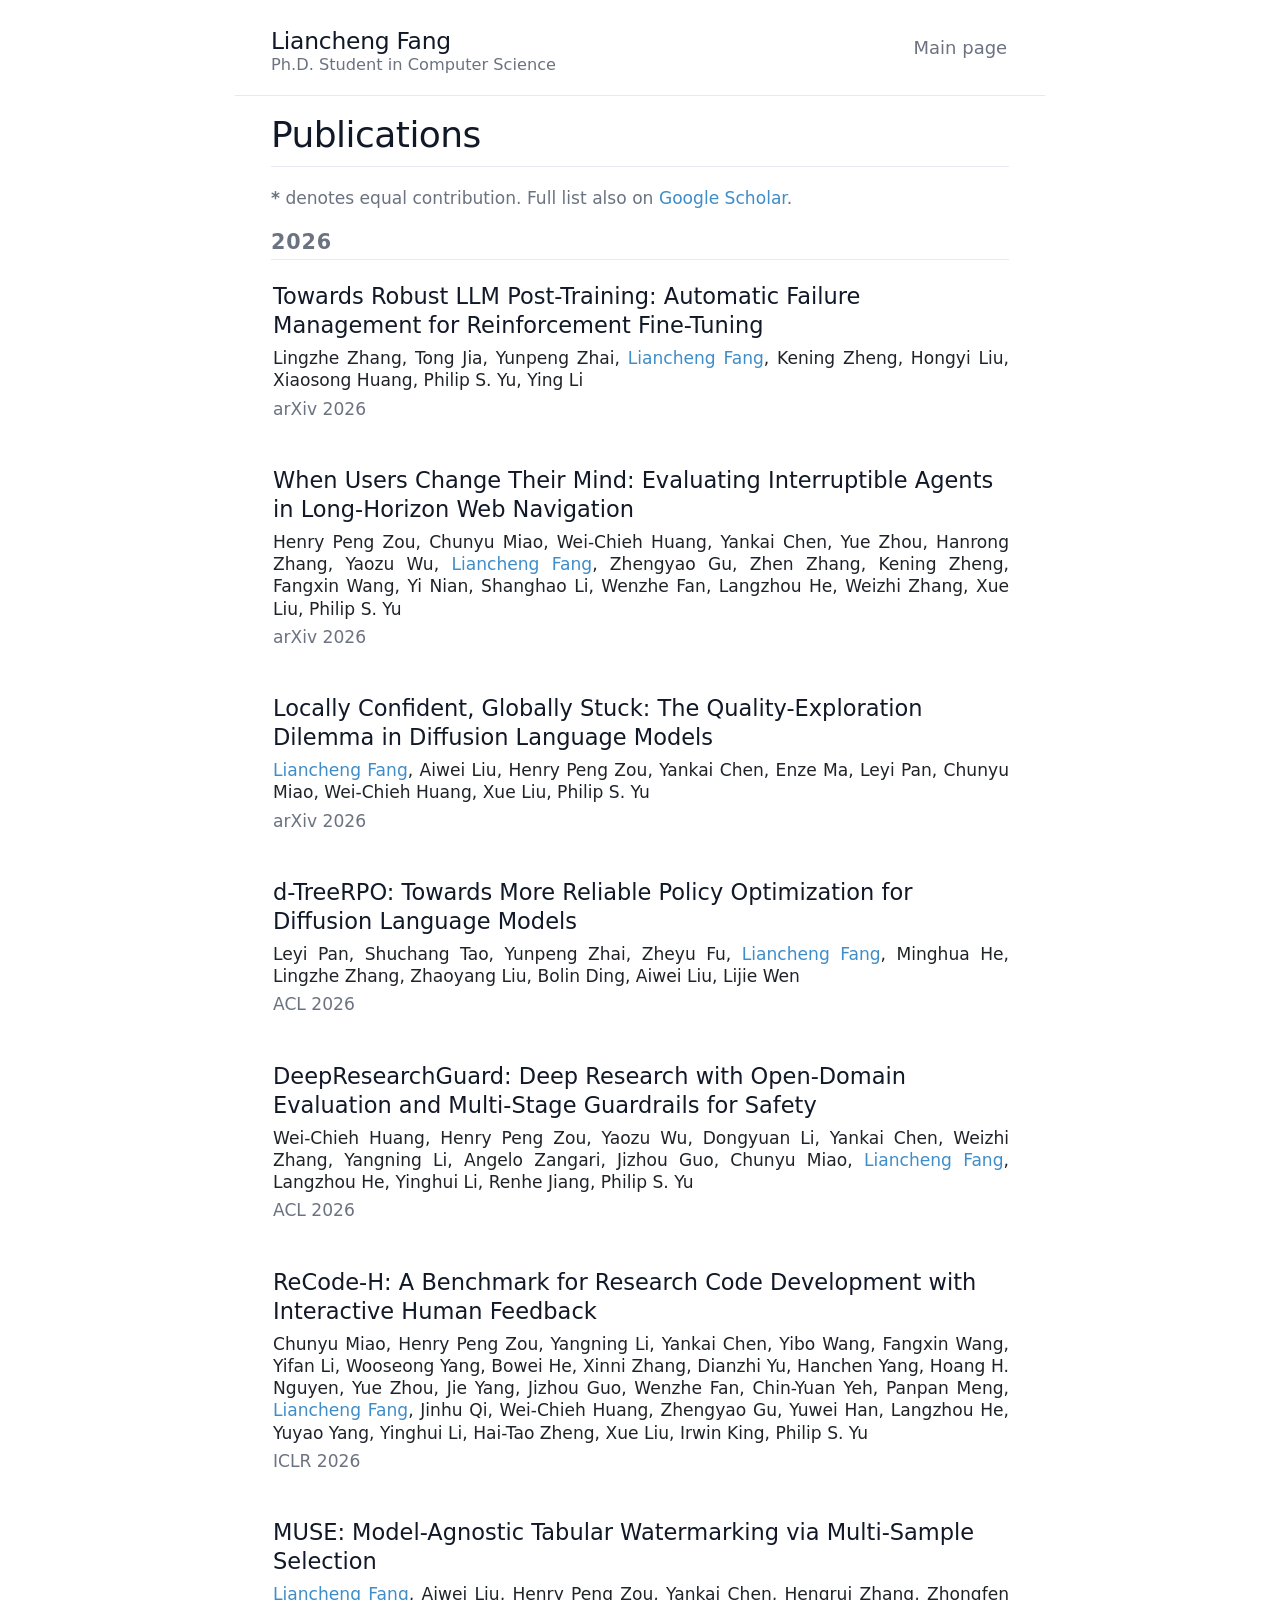
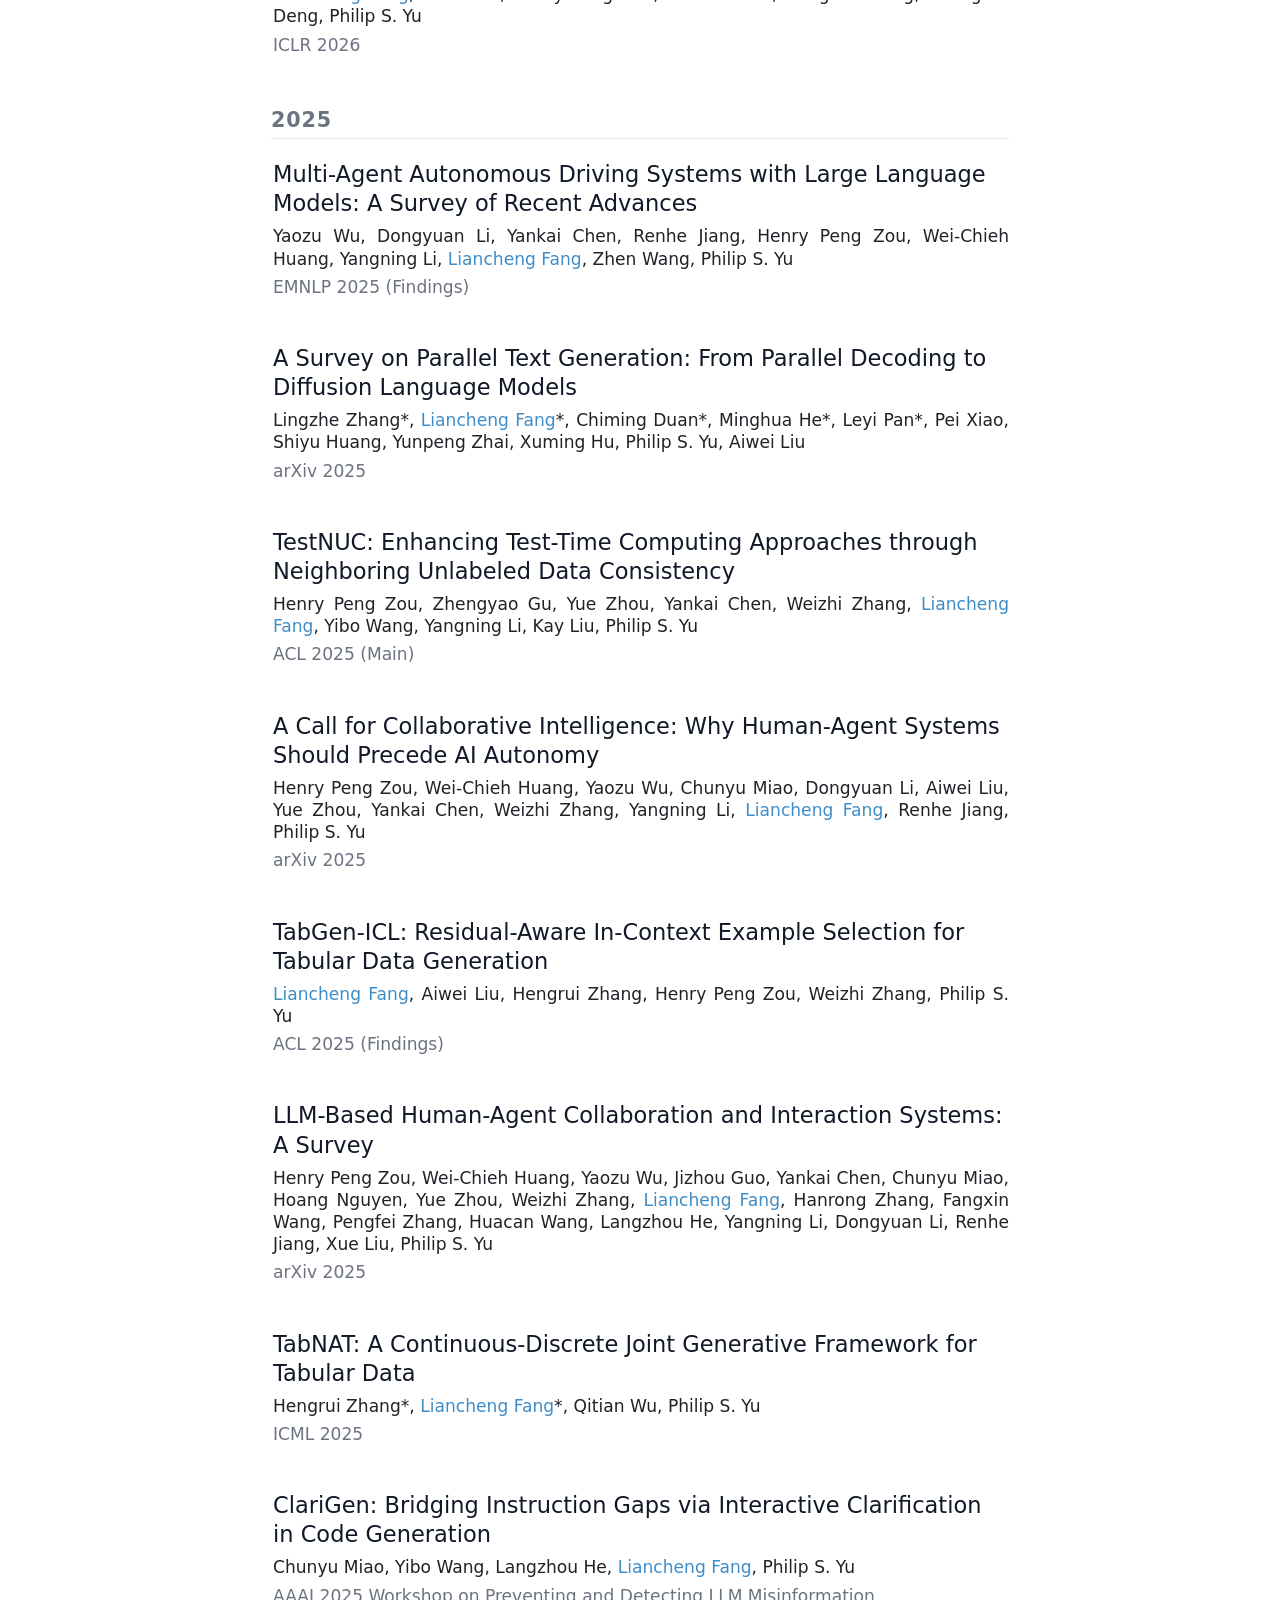
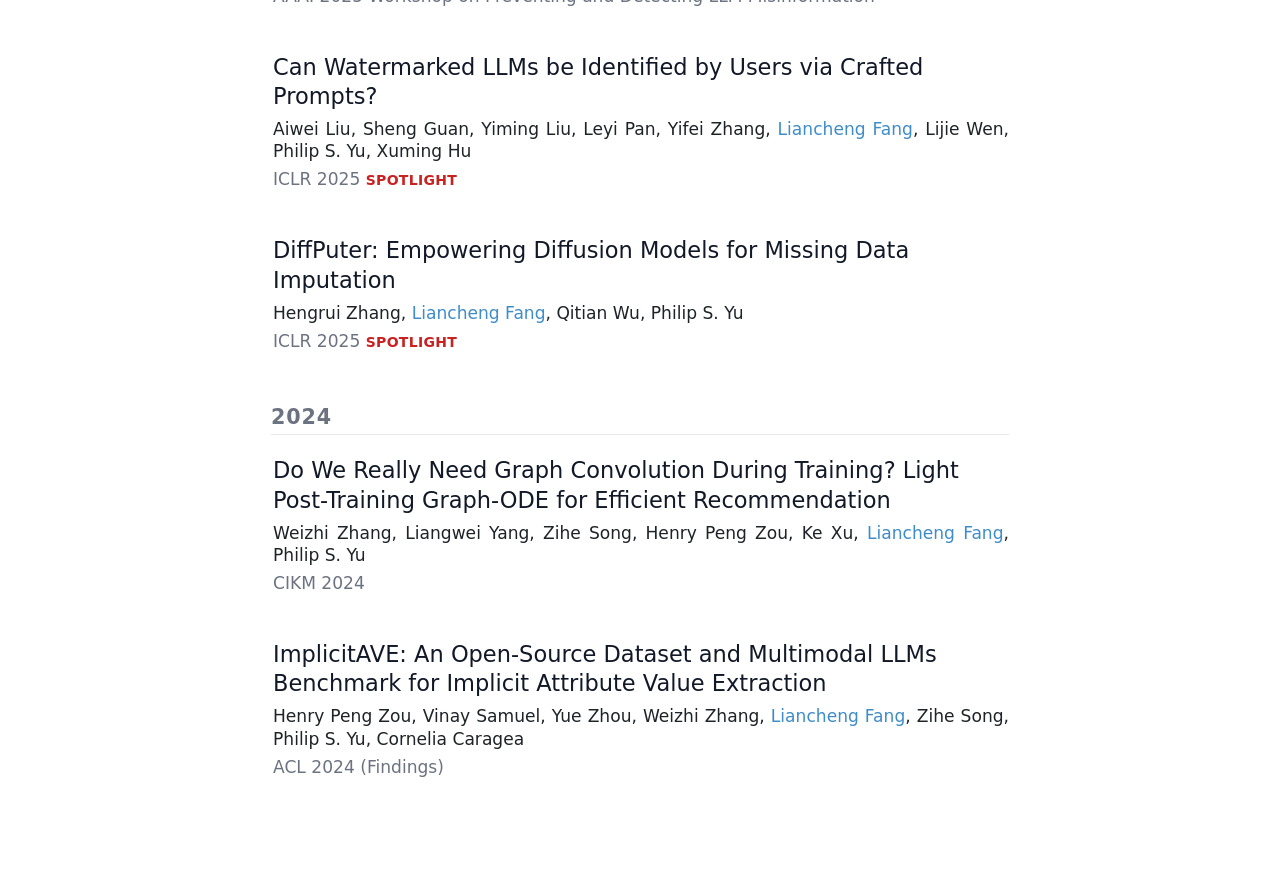
==== commit ed5b3bdb: "Point MUSE paper link to OpenReview (camera-ready) instead of arXiv" ====
--- a/research.html
+++ b/research.html
@@ -111,7 +111,7 @@
 
 <li>
 <div class="text">
-<a href="https://arxiv.org/abs/2505.24267" target="_blank" rel="noopener">
+<a href="https://openreview.net/pdf?id=R1QuNKyVOw" target="_blank" rel="noopener">
 <h3>MUSE: Model-Agnostic Tabular Watermarking via Multi-Sample Selection</h3>
 </a>
 <p class="authors">
--- a/css/style.css
+++ b/css/style.css
@@ -1,4 +1,4 @@
-@import url("https://fonts.googleapis.com/css?family=Roboto+Mono");.highlight{color:#fdce93;background-color:#3a3a3a;border-radius:4px}.highlight .hll{background-color:#222}.highlight .c{color:#7f9f7f}.highlight .err{color:#e37170;background-color:#3d3535}.highlight .g{color:#7f9f7f}.highlight .k{color:#f0dfaf}.highlight .l{color:#cccccc}.highlight .n{color:#d3cfce}.highlight .o{color:#f0efd0}.highlight .x{color:#cccccc}.highlight .p{color:#cccccc}.highlight .cm{color:#7f9f7f}.highlight .cp{color:#7f9f7f}.highlight .c1{color:#7f9f7f}.highlight .cs{color:#cd0000;font-weight:bold}.highlight .gd{color:#cd0000}.highlight .ge{color:#ccc;font-style:italic}.highlight .gr{color:red}.highlight .gh{color:#d3cfce;font-weight:bold}.highlight .gi{color:#00cd00}.highlight .go{color:gray}.highlight .gp{color:#d3cfce;font-weight:bold}.highlight .gs{color:#cccccc;font-weight:bold}.highlight .gu{color:purple;font-weight:bold}.highlight .gt{color:#0040D0}.highlight .kc{color:#dca3a3}.highlight .kd{color:#ffff86}.highlight .kn{color:#dfaf8f;font-weight:bold}.highlight .kp{color:#cdcf99}.highlight .kr{color:#cdcd00}.highlight .kt{color:#00cd00}.highlight .ld{color:#cc9393}.highlight .m{color:#8cd0d3}.highlight .s{color:#cc9393}.highlight .na{color:#9ac39f}.highlight .nb{color:#efef8f}.highlight .nc{color:#efef8f;font-weight:bold}.highlight .no{color:#cccccc}.highlight .nd{color:#efef8f}.highlight .ni{color:#c28182}.highlight .ne{color:#c3bf9f;font-weight:bold}.highlight .nf{color:#efef8f;font-weight:bold}.highlight .nl{color:#cccccc}.highlight .nn{color:#d3cfce}.highlight .nx{color:#cccccc}.highlight .py{color:#cccccc}.highlight .nt{color:#9ac39f}.highlight .nv{color:#d3cfce}.highlight .ow{color:#f0efd0}.highlight .w{color:#cccccc}.highlight .mf{color:#8cd0d3}.highlight .mh{color:#8cd0d3}.highlight .mi{color:#8cd0d3}.highlight .mo{color:#8cd0d3}.highlight .sb{color:#cc9393}.highlight .sc{color:#cc9393}.highlight .sd{color:#cc9393}.highlight .s2{color:#cc9393}.highlight .se{color:#cc9393}.highlight .sh{color:#cc9393}.highlight .si{color:#cc9393}.highlight .sx{color:#cc9393}.highlight .sr{color:#cc9393}.highlight .s1{color:#cc9393}.highlight .ss{color:#cc9393}.highlight .bp{color:#efef8f}.highlight .vc{color:#efef8f}.highlight .vg{color:#d3cfce}.highlight .vi{color:#ffffc7}.highlight .il{color:#8cd0d3}*{font-family:system-ui, -apple-system, BlinkMacSystemFont, 'Segoe UI', Roboto, Oxygen, Ubuntu, Cantarell, 'Fira Sans', 'Droid Sans', 'Helvetica Neue', sans-serif;box-sizing:border-box;font-size:1em}html,body{font-size:16px;margin:0;padding:0}@media (min-width: 1025px){html,body{font-size:17px}}@media (min-width: 1201px){html,body{font-size:18px}}img,video,table{max-width:100%}video{max-height:80vh}h1,h2,h3,h4{font-weight:500;margin:1.5em 0 .8em 0;clear:both;text-align:left}h1{font-size:2.0em}h2{font-size:1.6em}h3{font-size:1.4em}h4{font-size:1.2em}p,ul,ol,td{margin:1em 0;line-height:1.3;text-align:justify;font-weight:300}@media (max-width: 480px){p,ul,ol,td{text-align:left}}ul,ol{padding-left:1.1em}a,a:hover,a:visited{color:inherit;text-decoration:none;cursor:pointer}p>a,p>a:hover,p>a:visited,li>a,li>a:hover,li>a:visited,td>a,td>a:hover,td>a:visited{color:#2a7ae2}p>a:hover,li>a:hover,td>a:hover{text-decoration:underline}table{border-spacing:0}td{padding:.2em .5em .2em 0}.wrapper{margin:0 auto;max-width:45rem;padding-left:1rem;padding-right:1rem}@media (min-width: 1025px){.wrapper{padding-left:2rem;padding-right:2rem}}header{display:flex;align-items:center;justify-content:space-between;flex-wrap:wrap;padding-top:1em;padding-bottom:1em;row-gap:.5em}.logo,.logo:hover,.logo:visited{display:flex;align-items:center;text-decoration:none;color:#111;margin:.5em 1em 0 0}.logo img,.logo:hover img,.logo:visited img{width:3em;height:3em;flex-shrink:0;margin-right:.8em;border-radius:.2em}.logo div,.logo:hover div,.logo:visited div{display:flex;flex-direction:column}.logo .title,.logo:hover .title,.logo:visited .title{font-size:1.3em;font-weight:500}.logo .slogan,.logo:hover .slogan,.logo:visited .slogan{font-size:.9em;color:#888;margin-bottom:.2em}nav{display:flex;flex-wrap:wrap;column-gap:1em;row-gap:.4em}nav a{display:inline-block;padding:.5em;margin:-.2em -.5em -.5em;font-weight:400}@media (min-width: 1025px){nav a{margin:-.4em}}footer{height:3em}article>h1:first-child{margin-top:.5em}.face{float:right;width:11rem;max-width:50%;margin:.2em 0 .5em 1.5em;border-radius:.2em;box-shadow:0.05em 0.05em 0.2em rgba(0,0,0,0.3)}@media (max-width: 480px){.face{display:none}}.contact{display:flex;align-items:center;flex-wrap:wrap}.contact a,.contact a:hover,.contact a:visited,.contact span{flex-shrink:0;margin:0 .9em 0 0;color:#888;text-decoration:none}.contact img{width:1.8em;height:1.8em}@media (min-width: 1025px){.contact img{width:1.5em;height:1.5em}}.contact span img{margin-right:.5em}.students{list-style:none;padding:0}.students li{display:inline-block;margin:.3em 1em 0 0;width:7.5em;vertical-align:top;text-align:center;line-height:1}.students img{width:100%;box-shadow:0.05em 0.05em 0.2em rgba(0,0,0,0.3);border-radius:.2em}.students a{display:block;margin:.5em 0 0;text-align:center;font-weight:500}.students a,.students a:hover,.students a:visited{color:#000}.students a:hover{text-decoration:underline}.students .current{font-size:.9em;text-align:center;color:#aaa;margin:.4em 0 .3em}.students .next{font-size:.9em;text-align:center;color:#aaa;margin:0}.students .next::before{content:'('}.students .next::after{content:')'}.project .cover{margin-bottom:1em;background:#000;color:#fff;padding:.5em 0 1.5em;text-align:center;font-size:1.2em;cursor:default}.project .cover h1,.project .cover p{text-align:center}.project .cover .authors .author{display:inline-block;margin:0 .5em .3em}.project .cover .authors a:hover{text-decoration:underline}.project .cover .venues{margin:1em 0;color:#ddd}.project .cover .image{margin:1.4em 0 .5em}.project .cover .image>img,.project .cover .image>video{width:100%}.project .cover .buttons{display:block;margin:0;font-size:1.1rem}.project .cover .buttons a{display:inline-block;padding:.5em .8em .4em;margin:1em .5em .5em;background:#000;color:#fff;border:1px solid #fff;transition:all .2s}.project .cover .buttons a:hover{background:#fff;color:#000;text-decoration:none}.panel{width:48%;display:inline-block;vertical-align:top;margin-right:1%;text-align:left}.content p img{margin:1em 0}.collection{list-style:none;padding:0;margin:1.5em 0 2.5em}.collection li{display:flex;margin-bottom:1.7em}.collection .thumb{width:5.5em;height:5.5em;flex-shrink:0;margin-right:1em}.collection .thumb img{width:100%;height:100%;box-shadow:0.05em 0.05em 0.2em rgba(0,0,0,0.3);border-radius:.2em}.collection .text{flex-grow:1;display:flex;flex-direction:column}.collection h3{font-size:1.25em;margin:-.2em 0 .3em}.collection a h3:hover{text-decoration:underline}.collection p{margin:0;font-size:.95em}.collection .date{color:#888}.collection .venues{color:#888}.collection .stars{display:flex;align-items:center}.collection .stars img{height:1.1em;margin-right:.3em;opacity:.4}.collection .stars span{color:#888}.collection .buttons{margin:.2em 0 0}.collection .buttons a{margin:0 .3em .5em 0;background:none;color:#2a7ae2;border-radius:0;border:none;padding:0;font-size:1em}@media (max-width: 480px){.collection li{flex-direction:column}.collection li p,.collection li h3{text-align:center}.collection li .thumb{width:100%;max-width:8rem;height:0%;margin-bottom:100%;margin:1em auto .5em}}pre{margin:1em 0;padding:1em;overflow-x:auto;border-radius:.2em}pre,pre span{font-size:.8em;font-family:'Roboto Mono', monospace !important}.bibtex{margin:1em 0;color:#888;background:#eee}
+@import url("https://fonts.googleapis.com/css?family=Roboto+Mono");.highlight{color:#fdce93;background-color:#3a3a3a;border-radius:4px}.highlight .hll{background-color:#222}.highlight .c{color:#7f9f7f}.highlight .err{color:#e37170;background-color:#3d3535}.highlight .g{color:#7f9f7f}.highlight .k{color:#f0dfaf}.highlight .l{color:#cccccc}.highlight .n{color:#d3cfce}.highlight .o{color:#f0efd0}.highlight .x{color:#cccccc}.highlight .p{color:#cccccc}.highlight .cm{color:#7f9f7f}.highlight .cp{color:#7f9f7f}.highlight .c1{color:#7f9f7f}.highlight .cs{color:#cd0000;font-weight:bold}.highlight .gd{color:#cd0000}.highlight .ge{color:#ccc;font-style:italic}.highlight .gr{color:red}.highlight .gh{color:#d3cfce;font-weight:bold}.highlight .gi{color:#00cd00}.highlight .go{color:gray}.highlight .gp{color:#d3cfce;font-weight:bold}.highlight .gs{color:#cccccc;font-weight:bold}.highlight .gu{color:purple;font-weight:bold}.highlight .gt{color:#0040D0}.highlight .kc{color:#dca3a3}.highlight .kd{color:#ffff86}.highlight .kn{color:#dfaf8f;font-weight:bold}.highlight .kp{color:#cdcf99}.highlight .kr{color:#cdcd00}.highlight .kt{color:#00cd00}.highlight .ld{color:#cc9393}.highlight .m{color:#8cd0d3}.highlight .s{color:#cc9393}.highlight .na{color:#9ac39f}.highlight .nb{color:#efef8f}.highlight .nc{color:#efef8f;font-weight:bold}.highlight .no{color:#cccccc}.highlight .nd{color:#efef8f}.highlight .ni{color:#c28182}.highlight .ne{color:#c3bf9f;font-weight:bold}.highlight .nf{color:#efef8f;font-weight:bold}.highlight .nl{color:#cccccc}.highlight .nn{color:#d3cfce}.highlight .nx{color:#cccccc}.highlight .py{color:#cccccc}.highlight .nt{color:#9ac39f}.highlight .nv{color:#d3cfce}.highlight .ow{color:#f0efd0}.highlight .w{color:#cccccc}.highlight .mf{color:#8cd0d3}.highlight .mh{color:#8cd0d3}.highlight .mi{color:#8cd0d3}.highlight .mo{color:#8cd0d3}.highlight .sb{color:#cc9393}.highlight .sc{color:#cc9393}.highlight .sd{color:#cc9393}.highlight .s2{color:#cc9393}.highlight .se{color:#cc9393}.highlight .sh{color:#cc9393}.highlight .si{color:#cc9393}.highlight .sx{color:#cc9393}.highlight .sr{color:#cc9393}.highlight .s1{color:#cc9393}.highlight .ss{color:#cc9393}.highlight .bp{color:#efef8f}.highlight .vc{color:#efef8f}.highlight .vg{color:#d3cfce}.highlight .vi{color:#ffffc7}.highlight .il{color:#8cd0d3}*{font-family:system-ui, -apple-system, BlinkMacSystemFont, 'Segoe UI', Roboto, Oxygen, Ubuntu, Cantarell, 'Fira Sans', 'Droid Sans', 'Helvetica Neue', sans-serif;box-sizing:border-box;font-size:1em}html,body{font-size:16px;margin:0;padding:0}@media (min-width: 1025px){html,body{font-size:17px}}@media (min-width: 1201px){html,body{font-size:18px}}img,video,table{max-width:100%}video{max-height:80vh}h1,h2,h3,h4{font-weight:500;margin:1.5em 0 .8em 0;clear:both;text-align:left}h1{font-size:2.0em}h2{font-size:1.6em}h3{font-size:1.4em}h4{font-size:1.2em}p,ul,ol,td{margin:1em 0;line-height:1.3;text-align:justify;font-weight:300}@media (max-width: 480px){p,ul,ol,td{text-align:left}}ul,ol{padding-left:1.1em}a,a:hover,a:visited{color:inherit;text-decoration:none;cursor:pointer}p>a,p>a:hover,p>a:visited,li>a,li>a:hover,li>a:visited,td>a,td>a:hover,td>a:visited{color:#3f8dc8}p>a:hover,li>a:hover,td>a:hover{text-decoration:underline}table{border-spacing:0}td{padding:.2em .5em .2em 0}.wrapper{margin:0 auto;max-width:45rem;padding-left:1rem;padding-right:1rem}@media (min-width: 1025px){.wrapper{padding-left:2rem;padding-right:2rem}}header{display:flex;align-items:center;justify-content:space-between;flex-wrap:wrap;padding-top:1em;padding-bottom:1em;row-gap:.5em}.logo,.logo:hover,.logo:visited{display:flex;align-items:center;text-decoration:none;color:#111;margin:.5em 1em 0 0}.logo img,.logo:hover img,.logo:visited img{width:3em;height:3em;flex-shrink:0;margin-right:.8em;border-radius:.2em}.logo div,.logo:hover div,.logo:visited div{display:flex;flex-direction:column}.logo .title,.logo:hover .title,.logo:visited .title{font-size:1.3em;font-weight:500}.logo .slogan,.logo:hover .slogan,.logo:visited .slogan{font-size:.9em;color:#888;margin-bottom:.2em}nav{display:flex;flex-wrap:wrap;column-gap:1em;row-gap:.4em}nav a{display:inline-block;padding:.5em;margin:-.2em -.5em -.5em;font-weight:400}@media (min-width: 1025px){nav a{margin:-.4em}}footer{height:3em}article>h1:first-child{margin-top:.5em}.face{float:right;width:11rem;max-width:50%;margin:.2em 0 .5em 1.5em;border-radius:.2em;box-shadow:0.05em 0.05em 0.2em rgba(0,0,0,0.3)}@media (max-width: 480px){.face{display:none}}.contact{display:flex;align-items:center;flex-wrap:wrap}.contact a,.contact a:hover,.contact a:visited,.contact span{flex-shrink:0;margin:0 .9em 0 0;color:#888;text-decoration:none}.contact img{width:1.8em;height:1.8em}@media (min-width: 1025px){.contact img{width:1.5em;height:1.5em}}.contact span img{margin-right:.5em}.students{list-style:none;padding:0}.students li{display:inline-block;margin:.3em 1em 0 0;width:7.5em;vertical-align:top;text-align:center;line-height:1}.students img{width:100%;box-shadow:0.05em 0.05em 0.2em rgba(0,0,0,0.3);border-radius:.2em}.students a{display:block;margin:.5em 0 0;text-align:center;font-weight:500}.students a,.students a:hover,.students a:visited{color:#000}.students a:hover{text-decoration:underline}.students .current{font-size:.9em;text-align:center;color:#aaa;margin:.4em 0 .3em}.students .next{font-size:.9em;text-align:center;color:#aaa;margin:0}.students .next::before{content:'('}.students .next::after{content:')'}.project .cover{margin-bottom:1em;background:#000;color:#fff;padding:.5em 0 1.5em;text-align:center;font-size:1.2em;cursor:default}.project .cover h1,.project .cover p{text-align:center}.project .cover .authors .author{display:inline-block;margin:0 .5em .3em}.project .cover .authors a:hover{text-decoration:underline}.project .cover .venues{margin:1em 0;color:#ddd}.project .cover .image{margin:1.4em 0 .5em}.project .cover .image>img,.project .cover .image>video{width:100%}.project .cover .buttons{display:block;margin:0;font-size:1.1rem}.project .cover .buttons a{display:inline-block;padding:.5em .8em .4em;margin:1em .5em .5em;background:#000;color:#fff;border:1px solid #fff;transition:all .2s}.project .cover .buttons a:hover{background:#fff;color:#000;text-decoration:none}.panel{width:48%;display:inline-block;vertical-align:top;margin-right:1%;text-align:left}.content p img{margin:1em 0}.collection{list-style:none;padding:0;margin:1.5em 0 2.5em}.collection li{display:flex;margin-bottom:1.7em}.collection .thumb{width:5.5em;height:5.5em;flex-shrink:0;margin-right:1em}.collection .thumb img{width:100%;height:100%;box-shadow:0.05em 0.05em 0.2em rgba(0,0,0,0.3);border-radius:.2em}.collection .text{flex-grow:1;display:flex;flex-direction:column}.collection h3{font-size:1.25em;margin:-.2em 0 .3em}.collection a h3:hover{text-decoration:underline}.collection p{margin:0;font-size:.95em}.collection .date{color:#888}.collection .venues{color:#888}.collection .stars{display:flex;align-items:center}.collection .stars img{height:1.1em;margin-right:.3em;opacity:.4}.collection .stars span{color:#888}.collection .buttons{margin:.2em 0 0}.collection .buttons a{margin:0 .3em .5em 0;background:none;color:#3f8dc8;border-radius:0;border:none;padding:0;font-size:1em}@media (max-width: 480px){.collection li{flex-direction:column}.collection li p,.collection li h3{text-align:center}.collection li .thumb{width:100%;max-width:8rem;height:0%;margin-bottom:100%;margin:1em auto .5em}}pre{margin:1em 0;padding:1em;overflow-x:auto;border-radius:.2em}pre,pre span{font-size:.8em;font-family:'Roboto Mono', monospace !important}.bibtex{margin:1em 0;color:#888;background:#eee}
 
 
 /* =====================================================================
@@ -14,8 +14,8 @@
   --text:         #1f2328;
   --text-muted:   #6b7280;
   --heading:      #111827;
-  --accent:       #2563eb;
-  --accent-hover: #1d4ed8;
+  --accent:       #3f8dc8;
+  --accent-hover: #2f74a8;
   --border:       #e7e9ee;
   --hover-bg:     #f6f8fc;
   --badge-bg:     #eef2ff;
@@ -72,6 +72,22 @@
   border: 1px solid var(--border);
 }
 
+/* ---- Inline company logos (experience) ----------------------------- */
+/* keep each company name + its logo on one line */
+.org { white-space: nowrap; }
+/* the wrapping <span> breaks the template's "p > a" link color, so restore it here */
+.org a, .org a:visited { color: #3f8dc8; }
+.org a:hover { color: #2f74a8; text-decoration: underline; }
+/* experience line reads better left-aligned than justified with inline logos */
+p.exp { text-align: left; }
+.org-logo {
+  display: inline-block;
+  vertical-align: middle;
+  margin-left: .35em;
+}
+.org-logo.aws   { height: 1.15em; position: relative; top: .20em; }  /* smile dips below baseline */
+.org-logo.bosch { height: .8em; }
+
 /* ---- Contact row --------------------------------------------------- */
 .contact a, .contact a:hover, .contact a:visited { color: var(--text-muted); }
 .contact img {
@@ -79,12 +95,12 @@
   opacity: .9;
 }
 .contact a:hover img { transform: translateY(-2px) scale(1.08); opacity: 1; }
-.contact a.cv-link { color: #3f8dc8; font-weight: 500; }
+.contact a.cv-link { color: #3f8dc8; font-weight: inherit; }
 .contact a.cv-link:hover { color: #2f74a8; }
 
 /* ---- Publication list --------------------------------------------- */
 /* Author's own name, highlighted in a soft muted blue (matches yuhuang42.org) */
-.authors .me { color: #3f8dc8; font-weight: 700; }
+.authors .me { color: #3f8dc8; font-weight: inherit; }
 
 /* Year section headers in the publication list */
 .year-head {
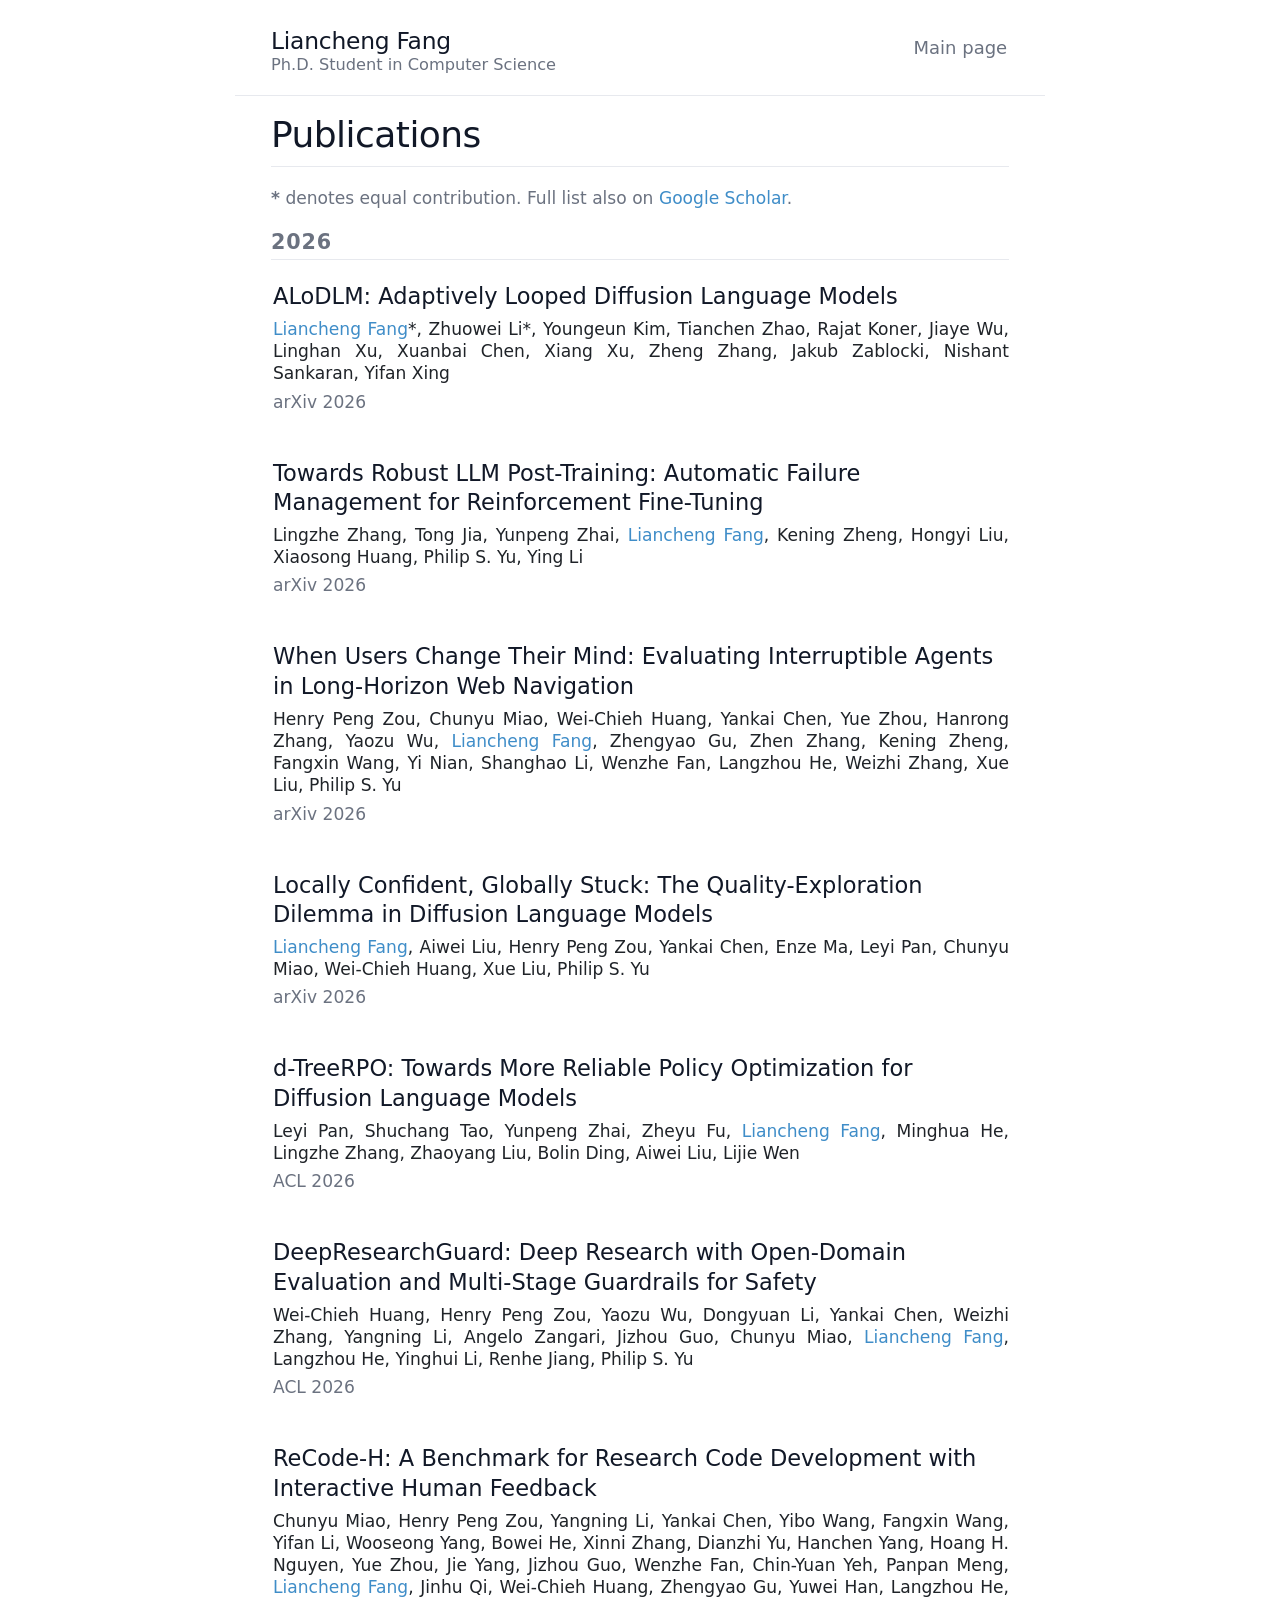
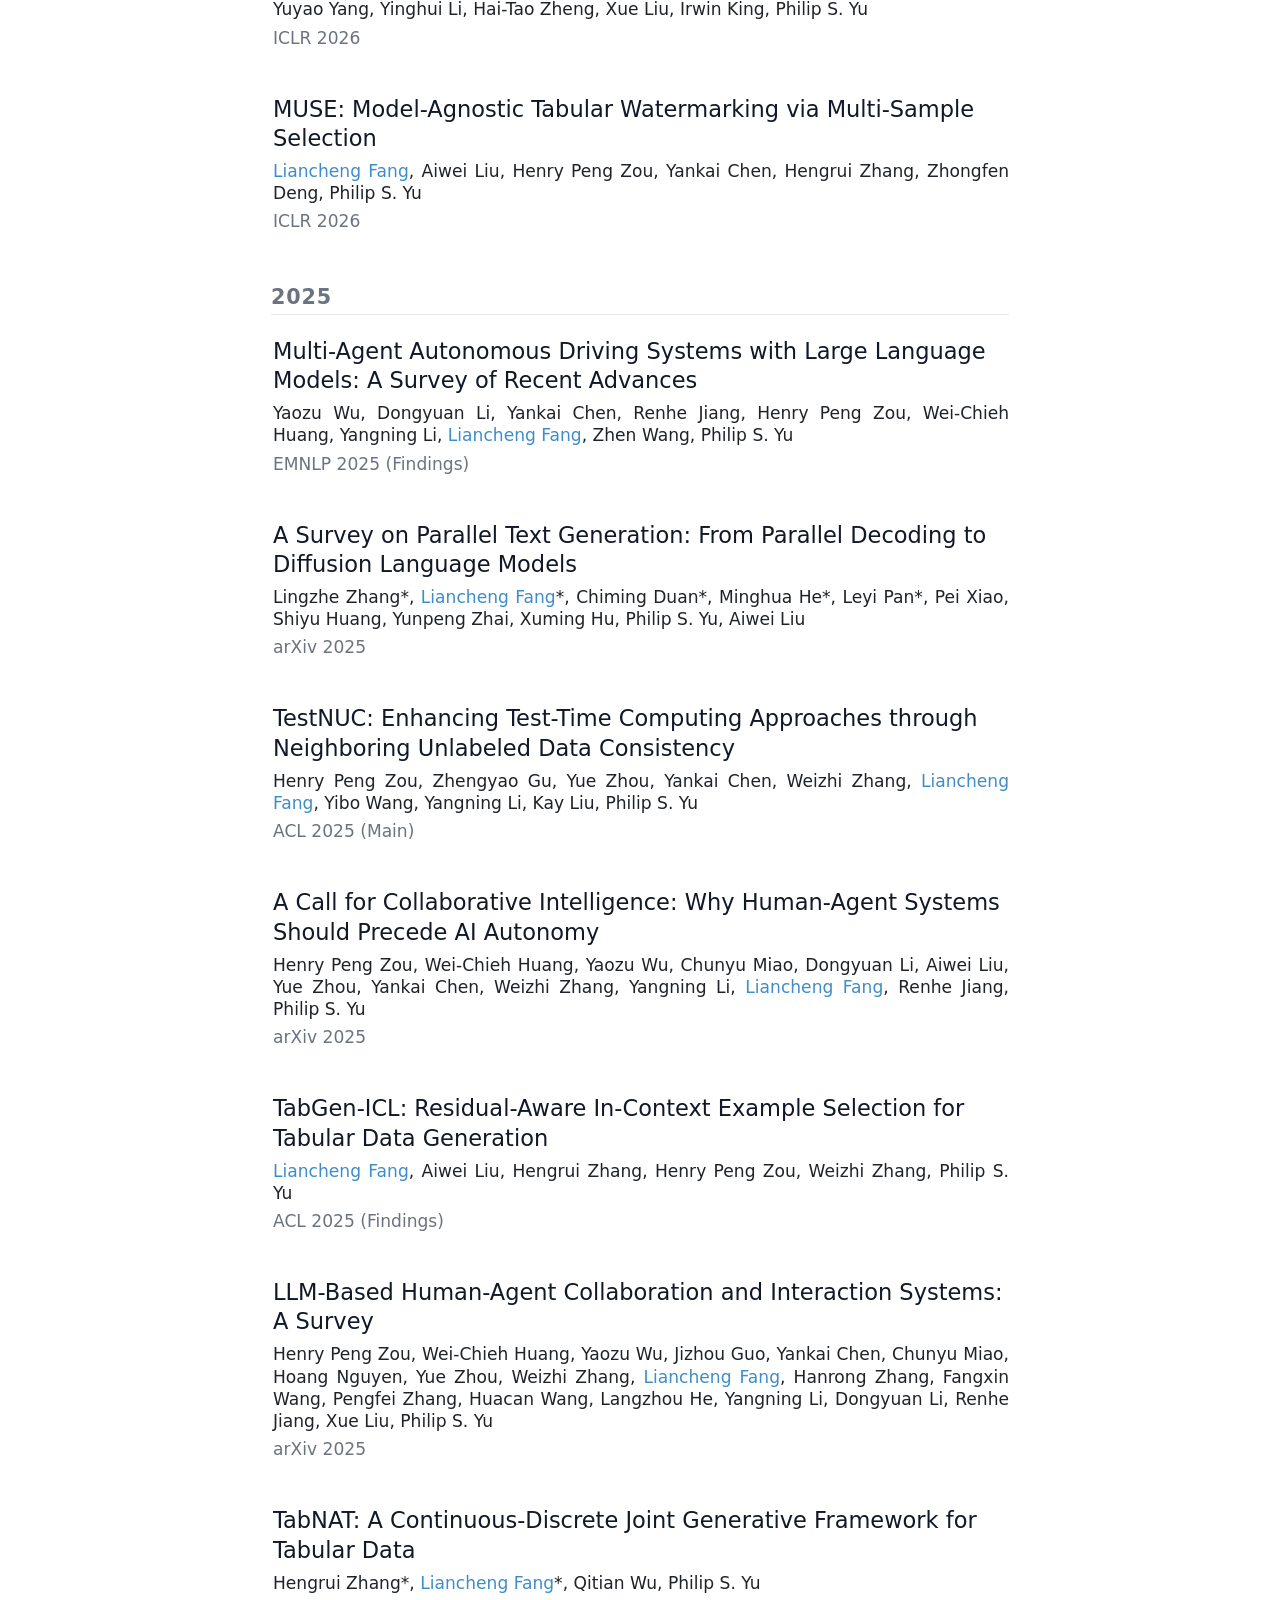
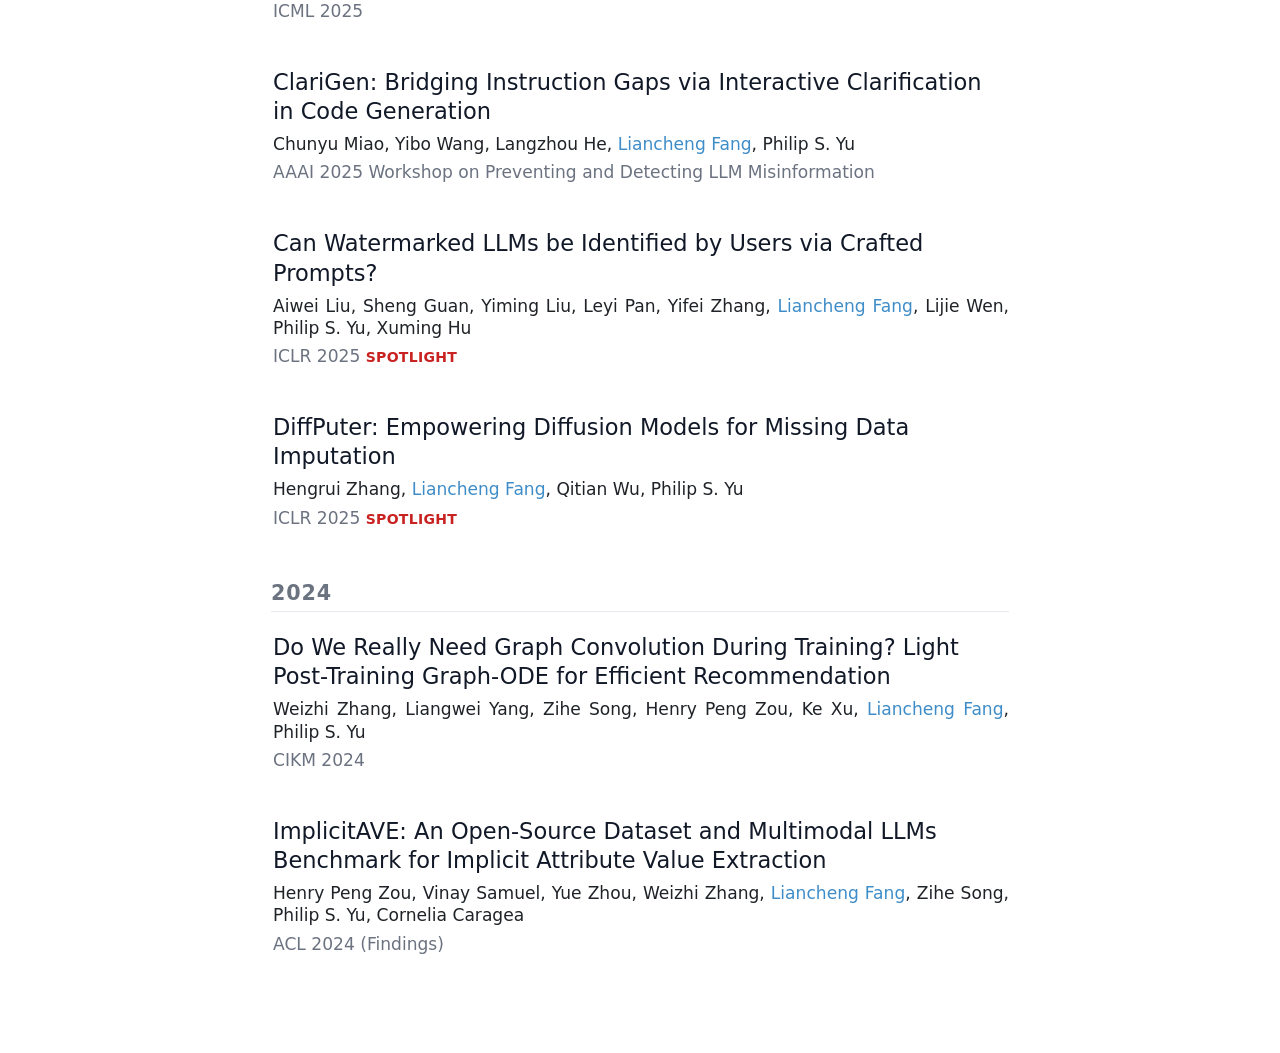
==== commit b81ff24c: "Add ALoDLM paper (arXiv 2610.04198) to homepage and publications Co-Authored-By: Claude Opus 5.5 <no" ====
--- a/research.html
+++ b/research.html
@@ -39,6 +39,18 @@
 
 <li>
 <div class="text">
+<a href="https://arxiv.org/abs/2610.04198" target="_blank" rel="noopener">
+<h3>ALoDLM: Adaptively Looped Diffusion Language Models</h3>
+</a>
+<p class="authors">
+<b class="me">Liancheng Fang</b>*, Zhuowei Li*, Youngeun Kim, Tianchen Zhao, Rajat Koner, Jiaye Wu, Linghan Xu, Xuanbai Chen, Xiang Xu, Zheng Zhang, Jakub Zablocki, Nishant Sankaran, Yifan Xing
+</p>
+<p class="venues">arXiv 2026</p>
+</div>
+</li>
+
+<li>
+<div class="text">
 <a href="https://arxiv.org/abs/2605.04431" target="_blank" rel="noopener">
 <h3>Towards Robust LLM Post-Training: Automatic Failure Management for Reinforcement Fine-Tuning</h3>
 </a>
--- a/css/style.css
+++ b/css/style.css
@@ -1,4 +1,4 @@
-@import url("https://fonts.googleapis.com/css?family=Roboto+Mono");.highlight{color:#fdce93;background-color:#3a3a3a;border-radius:4px}.highlight .hll{background-color:#222}.highlight .c{color:#7f9f7f}.highlight .err{color:#e37170;background-color:#3d3535}.highlight .g{color:#7f9f7f}.highlight .k{color:#f0dfaf}.highlight .l{color:#cccccc}.highlight .n{color:#d3cfce}.highlight .o{color:#f0efd0}.highlight .x{color:#cccccc}.highlight .p{color:#cccccc}.highlight .cm{color:#7f9f7f}.highlight .cp{color:#7f9f7f}.highlight .c1{color:#7f9f7f}.highlight .cs{color:#cd0000;font-weight:bold}.highlight .gd{color:#cd0000}.highlight .ge{color:#ccc;font-style:italic}.highlight .gr{color:red}.highlight .gh{color:#d3cfce;font-weight:bold}.highlight .gi{color:#00cd00}.highlight .go{color:gray}.highlight .gp{color:#d3cfce;font-weight:bold}.highlight .gs{color:#cccccc;font-weight:bold}.highlight .gu{color:purple;font-weight:bold}.highlight .gt{color:#0040D0}.highlight .kc{color:#dca3a3}.highlight .kd{color:#ffff86}.highlight .kn{color:#dfaf8f;font-weight:bold}.highlight .kp{color:#cdcf99}.highlight .kr{color:#cdcd00}.highlight .kt{color:#00cd00}.highlight .ld{color:#cc9393}.highlight .m{color:#8cd0d3}.highlight .s{color:#cc9393}.highlight .na{color:#9ac39f}.highlight .nb{color:#efef8f}.highlight .nc{color:#efef8f;font-weight:bold}.highlight .no{color:#cccccc}.highlight .nd{color:#efef8f}.highlight .ni{color:#c28182}.highlight .ne{color:#c3bf9f;font-weight:bold}.highlight .nf{color:#efef8f;font-weight:bold}.highlight .nl{color:#cccccc}.highlight .nn{color:#d3cfce}.highlight .nx{color:#cccccc}.highlight .py{color:#cccccc}.highlight .nt{color:#9ac39f}.highlight .nv{color:#d3cfce}.highlight .ow{color:#f0efd0}.highlight .w{color:#cccccc}.highlight .mf{color:#8cd0d3}.highlight .mh{color:#8cd0d3}.highlight .mi{color:#8cd0d3}.highlight .mo{color:#8cd0d3}.highlight .sb{color:#cc9393}.highlight .sc{color:#cc9393}.highlight .sd{color:#cc9393}.highlight .s2{color:#cc9393}.highlight .se{color:#cc9393}.highlight .sh{color:#cc9393}.highlight .si{color:#cc9393}.highlight .sx{color:#cc9393}.highlight .sr{color:#cc9393}.highlight .s1{color:#cc9393}.highlight .ss{color:#cc9393}.highlight .bp{color:#efef8f}.highlight .vc{color:#efef8f}.highlight .vg{color:#d3cfce}.highlight .vi{color:#ffffc7}.highlight .il{color:#8cd0d3}*{font-family:system-ui, -apple-system, BlinkMacSystemFont, 'Segoe UI', Roboto, Oxygen, Ubuntu, Cantarell, 'Fira Sans', 'Droid Sans', 'Helvetica Neue', sans-serif;box-sizing:border-box;font-size:1em}html,body{font-size:16px;margin:0;padding:0}@media (min-width: 1025px){html,body{font-size:17px}}@media (min-width: 1201px){html,body{font-size:18px}}img,video,table{max-width:100%}video{max-height:80vh}h1,h2,h3,h4{font-weight:500;margin:1.5em 0 .8em 0;clear:both;text-align:left}h1{font-size:2.0em}h2{font-size:1.6em}h3{font-size:1.4em}h4{font-size:1.2em}p,ul,ol,td{margin:1em 0;line-height:1.3;text-align:justify;font-weight:300}@media (max-width: 480px){p,ul,ol,td{text-align:left}}ul,ol{padding-left:1.1em}a,a:hover,a:visited{color:inherit;text-decoration:none;cursor:pointer}p>a,p>a:hover,p>a:visited,li>a,li>a:hover,li>a:visited,td>a,td>a:hover,td>a:visited{color:#3f8dc8}p>a:hover,li>a:hover,td>a:hover{text-decoration:underline}table{border-spacing:0}td{padding:.2em .5em .2em 0}.wrapper{margin:0 auto;max-width:45rem;padding-left:1rem;padding-right:1rem}@media (min-width: 1025px){.wrapper{padding-left:2rem;padding-right:2rem}}header{display:flex;align-items:center;justify-content:space-between;flex-wrap:wrap;padding-top:1em;padding-bottom:1em;row-gap:.5em}.logo,.logo:hover,.logo:visited{display:flex;align-items:center;text-decoration:none;color:#111;margin:.5em 1em 0 0}.logo img,.logo:hover img,.logo:visited img{width:3em;height:3em;flex-shrink:0;margin-right:.8em;border-radius:.2em}.logo div,.logo:hover div,.logo:visited div{display:flex;flex-direction:column}.logo .title,.logo:hover .title,.logo:visited .title{font-size:1.3em;font-weight:500}.logo .slogan,.logo:hover .slogan,.logo:visited .slogan{font-size:.9em;color:#888;margin-bottom:.2em}nav{display:flex;flex-wrap:wrap;column-gap:1em;row-gap:.4em}nav a{display:inline-block;padding:.5em;margin:-.2em -.5em -.5em;font-weight:400}@media (min-width: 1025px){nav a{margin:-.4em}}footer{height:3em}article>h1:first-child{margin-top:.5em}.face{float:right;width:11rem;max-width:50%;margin:.2em 0 .5em 1.5em;border-radius:.2em;box-shadow:0.05em 0.05em 0.2em rgba(0,0,0,0.3)}@media (max-width: 480px){.face{display:none}}.contact{display:flex;align-items:center;flex-wrap:wrap}.contact a,.contact a:hover,.contact a:visited,.contact span{flex-shrink:0;margin:0 .9em 0 0;color:#888;text-decoration:none}.contact img{width:1.8em;height:1.8em}@media (min-width: 1025px){.contact img{width:1.5em;height:1.5em}}.contact span img{margin-right:.5em}.students{list-style:none;padding:0}.students li{display:inline-block;margin:.3em 1em 0 0;width:7.5em;vertical-align:top;text-align:center;line-height:1}.students img{width:100%;box-shadow:0.05em 0.05em 0.2em rgba(0,0,0,0.3);border-radius:.2em}.students a{display:block;margin:.5em 0 0;text-align:center;font-weight:500}.students a,.students a:hover,.students a:visited{color:#000}.students a:hover{text-decoration:underline}.students .current{font-size:.9em;text-align:center;color:#aaa;margin:.4em 0 .3em}.students .next{font-size:.9em;text-align:center;color:#aaa;margin:0}.students .next::before{content:'('}.students .next::after{content:')'}.project .cover{margin-bottom:1em;background:#000;color:#fff;padding:.5em 0 1.5em;text-align:center;font-size:1.2em;cursor:default}.project .cover h1,.project .cover p{text-align:center}.project .cover .authors .author{display:inline-block;margin:0 .5em .3em}.project .cover .authors a:hover{text-decoration:underline}.project .cover .venues{margin:1em 0;color:#ddd}.project .cover .image{margin:1.4em 0 .5em}.project .cover .image>img,.project .cover .image>video{width:100%}.project .cover .buttons{display:block;margin:0;font-size:1.1rem}.project .cover .buttons a{display:inline-block;padding:.5em .8em .4em;margin:1em .5em .5em;background:#000;color:#fff;border:1px solid #fff;transition:all .2s}.project .cover .buttons a:hover{background:#fff;color:#000;text-decoration:none}.panel{width:48%;display:inline-block;vertical-align:top;margin-right:1%;text-align:left}.content p img{margin:1em 0}.collection{list-style:none;padding:0;margin:1.5em 0 2.5em}.collection li{display:flex;margin-bottom:1.7em}.collection .thumb{width:5.5em;height:5.5em;flex-shrink:0;margin-right:1em}.collection .thumb img{width:100%;height:100%;box-shadow:0.05em 0.05em 0.2em rgba(0,0,0,0.3);border-radius:.2em}.collection .text{flex-grow:1;display:flex;flex-direction:column}.collection h3{font-size:1.25em;margin:-.2em 0 .3em}.collection a h3:hover{text-decoration:underline}.collection p{margin:0;font-size:.95em}.collection .date{color:#888}.collection .venues{color:#888}.collection .stars{display:flex;align-items:center}.collection .stars img{height:1.1em;margin-right:.3em;opacity:.4}.collection .stars span{color:#888}.collection .buttons{margin:.2em 0 0}.collection .buttons a{margin:0 .3em .5em 0;background:none;color:#3f8dc8;border-radius:0;border:none;padding:0;font-size:1em}@media (max-width: 480px){.collection li{flex-direction:column}.collection li p,.collection li h3{text-align:center}.collection li .thumb{width:100%;max-width:8rem;height:0%;margin-bottom:100%;margin:1em auto .5em}}pre{margin:1em 0;padding:1em;overflow-x:auto;border-radius:.2em}pre,pre span{font-size:.8em;font-family:'Roboto Mono', monospace !important}.bibtex{margin:1em 0;color:#888;background:#eee}
+@import url("https://fonts.googleapis.com/css?family=Roboto+Mono&display=swap");.highlight{color:#fdce93;background-color:#3a3a3a;border-radius:4px}.highlight .hll{background-color:#222}.highlight .c{color:#7f9f7f}.highlight .err{color:#e37170;background-color:#3d3535}.highlight .g{color:#7f9f7f}.highlight .k{color:#f0dfaf}.highlight .l{color:#cccccc}.highlight .n{color:#d3cfce}.highlight .o{color:#f0efd0}.highlight .x{color:#cccccc}.highlight .p{color:#cccccc}.highlight .cm{color:#7f9f7f}.highlight .cp{color:#7f9f7f}.highlight .c1{color:#7f9f7f}.highlight .cs{color:#cd0000;font-weight:bold}.highlight .gd{color:#cd0000}.highlight .ge{color:#ccc;font-style:italic}.highlight .gr{color:red}.highlight .gh{color:#d3cfce;font-weight:bold}.highlight .gi{color:#00cd00}.highlight .go{color:gray}.highlight .gp{color:#d3cfce;font-weight:bold}.highlight .gs{color:#cccccc;font-weight:bold}.highlight .gu{color:purple;font-weight:bold}.highlight .gt{color:#0040D0}.highlight .kc{color:#dca3a3}.highlight .kd{color:#ffff86}.highlight .kn{color:#dfaf8f;font-weight:bold}.highlight .kp{color:#cdcf99}.highlight .kr{color:#cdcd00}.highlight .kt{color:#00cd00}.highlight .ld{color:#cc9393}.highlight .m{color:#8cd0d3}.highlight .s{color:#cc9393}.highlight .na{color:#9ac39f}.highlight .nb{color:#efef8f}.highlight .nc{color:#efef8f;font-weight:bold}.highlight .no{color:#cccccc}.highlight .nd{color:#efef8f}.highlight .ni{color:#c28182}.highlight .ne{color:#c3bf9f;font-weight:bold}.highlight .nf{color:#efef8f;font-weight:bold}.highlight .nl{color:#cccccc}.highlight .nn{color:#d3cfce}.highlight .nx{color:#cccccc}.highlight .py{color:#cccccc}.highlight .nt{color:#9ac39f}.highlight .nv{color:#d3cfce}.highlight .ow{color:#f0efd0}.highlight .w{color:#cccccc}.highlight .mf{color:#8cd0d3}.highlight .mh{color:#8cd0d3}.highlight .mi{color:#8cd0d3}.highlight .mo{color:#8cd0d3}.highlight .sb{color:#cc9393}.highlight .sc{color:#cc9393}.highlight .sd{color:#cc9393}.highlight .s2{color:#cc9393}.highlight .se{color:#cc9393}.highlight .sh{color:#cc9393}.highlight .si{color:#cc9393}.highlight .sx{color:#cc9393}.highlight .sr{color:#cc9393}.highlight .s1{color:#cc9393}.highlight .ss{color:#cc9393}.highlight .bp{color:#efef8f}.highlight .vc{color:#efef8f}.highlight .vg{color:#d3cfce}.highlight .vi{color:#ffffc7}.highlight .il{color:#8cd0d3}*{font-family:system-ui, -apple-system, BlinkMacSystemFont, 'Segoe UI', Roboto, Oxygen, Ubuntu, Cantarell, 'Fira Sans', 'Droid Sans', 'Helvetica Neue', sans-serif;box-sizing:border-box;font-size:1em}html,body{font-size:16px;margin:0;padding:0}@media (min-width: 1025px){html,body{font-size:17px}}@media (min-width: 1201px){html,body{font-size:18px}}img,video,table{max-width:100%}video{max-height:80vh}h1,h2,h3,h4{font-weight:500;margin:1.5em 0 .8em 0;clear:both;text-align:left}h1{font-size:2.0em}h2{font-size:1.6em}h3{font-size:1.4em}h4{font-size:1.2em}p,ul,ol,td{margin:1em 0;line-height:1.3;text-align:justify;font-weight:300}@media (max-width: 480px){p,ul,ol,td{text-align:left}}ul,ol{padding-left:1.1em}a,a:hover,a:visited{color:inherit;text-decoration:none;cursor:pointer}p>a,p>a:hover,p>a:visited,li>a,li>a:hover,li>a:visited,td>a,td>a:hover,td>a:visited{color:#3f8dc8}p>a:hover,li>a:hover,td>a:hover{text-decoration:underline}table{border-spacing:0}td{padding:.2em .5em .2em 0}.wrapper{margin:0 auto;max-width:45rem;padding-left:1rem;padding-right:1rem}@media (min-width: 1025px){.wrapper{padding-left:2rem;padding-right:2rem}}header{display:flex;align-items:center;justify-content:space-between;flex-wrap:wrap;padding-top:1em;padding-bottom:1em;row-gap:.5em}.logo,.logo:hover,.logo:visited{display:flex;align-items:center;text-decoration:none;color:#111;margin:.5em 1em 0 0}.logo img,.logo:hover img,.logo:visited img{width:3em;height:3em;flex-shrink:0;margin-right:.8em;border-radius:.2em}.logo div,.logo:hover div,.logo:visited div{display:flex;flex-direction:column}.logo .title,.logo:hover .title,.logo:visited .title{font-size:1.3em;font-weight:500}.logo .slogan,.logo:hover .slogan,.logo:visited .slogan{font-size:.9em;color:#888;margin-bottom:.2em}nav{display:flex;flex-wrap:wrap;column-gap:1em;row-gap:.4em}nav a{display:inline-block;padding:.5em;margin:-.2em -.5em -.5em;font-weight:400}@media (min-width: 1025px){nav a{margin:-.4em}}footer{height:3em}article>h1:first-child{margin-top:.5em}.face{float:right;width:11rem;max-width:50%;margin:.2em 0 .5em 1.5em;border-radius:.2em;box-shadow:0.05em 0.05em 0.2em rgba(0,0,0,0.3)}@media (max-width: 480px){.face{display:none}}.contact{display:flex;align-items:center;flex-wrap:wrap}.contact a,.contact a:hover,.contact a:visited,.contact span{flex-shrink:0;margin:0 .9em 0 0;color:#888;text-decoration:none}.contact img{width:1.8em;height:1.8em}@media (min-width: 1025px){.contact img{width:1.5em;height:1.5em}}.contact span img{margin-right:.5em}.students{list-style:none;padding:0}.students li{display:inline-block;margin:.3em 1em 0 0;width:7.5em;vertical-align:top;text-align:center;line-height:1}.students img{width:100%;box-shadow:0.05em 0.05em 0.2em rgba(0,0,0,0.3);border-radius:.2em}.students a{display:block;margin:.5em 0 0;text-align:center;font-weight:500}.students a,.students a:hover,.students a:visited{color:#000}.students a:hover{text-decoration:underline}.students .current{font-size:.9em;text-align:center;color:#aaa;margin:.4em 0 .3em}.students .next{font-size:.9em;text-align:center;color:#aaa;margin:0}.students .next::before{content:'('}.students .next::after{content:')'}.project .cover{margin-bottom:1em;background:#000;color:#fff;padding:.5em 0 1.5em;text-align:center;font-size:1.2em;cursor:default}.project .cover h1,.project .cover p{text-align:center}.project .cover .authors .author{display:inline-block;margin:0 .5em .3em}.project .cover .authors a:hover{text-decoration:underline}.project .cover .venues{margin:1em 0;color:#ddd}.project .cover .image{margin:1.4em 0 .5em}.project .cover .image>img,.project .cover .image>video{width:100%}.project .cover .buttons{display:block;margin:0;font-size:1.1rem}.project .cover .buttons a{display:inline-block;padding:.5em .8em .4em;margin:1em .5em .5em;background:#000;color:#fff;border:1px solid #fff;transition:all .2s}.project .cover .buttons a:hover{background:#fff;color:#000;text-decoration:none}.panel{width:48%;display:inline-block;vertical-align:top;margin-right:1%;text-align:left}.content p img{margin:1em 0}.collection{list-style:none;padding:0;margin:1.5em 0 2.5em}.collection li{display:flex;margin-bottom:1.7em}.collection .thumb{width:5.5em;height:5.5em;flex-shrink:0;margin-right:1em}.collection .thumb img{width:100%;height:100%;box-shadow:0.05em 0.05em 0.2em rgba(0,0,0,0.3);border-radius:.2em}.collection .text{flex-grow:1;display:flex;flex-direction:column}.collection h3{font-size:1.25em;margin:-.2em 0 .3em}.collection a h3:hover{text-decoration:underline}.collection p{margin:0;font-size:.95em}.collection .date{color:#888}.collection .venues{color:#888}.collection .stars{display:flex;align-items:center}.collection .stars img{height:1.1em;margin-right:.3em;opacity:.4}.collection .stars span{color:#888}.collection .buttons{margin:.2em 0 0}.collection .buttons a{margin:0 .3em .5em 0;background:none;color:#3f8dc8;border-radius:0;border:none;padding:0;font-size:1em}@media (max-width: 480px){.collection li{flex-direction:column}.collection li p,.collection li h3{text-align:center}.collection li .thumb{width:100%;max-width:8rem;height:0%;margin-bottom:100%;margin:1em auto .5em}}pre{margin:1em 0;padding:1em;overflow-x:auto;border-radius:.2em}pre,pre span{font-size:.8em;font-family:'Roboto Mono', monospace !important}.bibtex{margin:1em 0;color:#888;background:#eee}
 
 
 /* =====================================================================
@@ -72,21 +72,34 @@
   border: 1px solid var(--border);
 }
 
+/* ---- Bio / intro links (jocelynshen.com style) --------------------- */
+/* dark-gray text with a soft gray underline, scoped to the intro copy   */
+.bio a, .bio a:visited {
+  color: #5b5b5b;
+  border-bottom: 1px solid #cfcfcf;
+  text-decoration: none;
+  transition: color .15s ease, border-color .15s ease;
+}
+.bio a:hover {
+  color: #242424;
+  border-bottom-color: #8e8e8e;
+  text-decoration: none;
+}
+
 /* ---- Inline company logos (experience) ----------------------------- */
-/* keep each company name + its logo on one line */
+/* logo BEFORE the name; keep the logo glued to the link, but let a long  */
+/* company name still wrap across lines (only the text gets the underline) */
 .org { white-space: nowrap; }
-/* the wrapping <span> breaks the template's "p > a" link color, so restore it here */
-.org a, .org a:visited { color: #3f8dc8; }
-.org a:hover { color: #2f74a8; text-decoration: underline; }
+.org a { white-space: normal; }
 /* experience line reads better left-aligned than justified with inline logos */
 p.exp { text-align: left; }
 .org-logo {
   display: inline-block;
   vertical-align: middle;
-  margin-left: .35em;
-}
-.org-logo.aws   { height: 1.15em; position: relative; top: .20em; }  /* smile dips below baseline */
-.org-logo.bosch { height: .8em; }
+  margin-right: .3em;
+}
+.org-logo.aws   { height: 1.05em; position: relative; top: -.05em; }
+.org-logo.bosch { height: .85em;  position: relative; top: -.04em; }
 
 /* ---- Contact row --------------------------------------------------- */
 .contact a, .contact a:hover, .contact a:visited { color: var(--text-muted); }
@@ -140,6 +153,41 @@
   text-transform: uppercase;
 }
 
+/* ---- cat.jpg — a small polaroid at the end of the page -------------- */
+.cat-polaroid-wrap {
+  margin: 3.5em 0 1.5em;
+  text-align: center;
+}
+.cat-polaroid {
+  display: inline-block;
+  margin: 0;
+  background: #fdfdfa;
+  padding: .8em .8em 1em;
+  border: 1px solid var(--border);
+  border-radius: 2px;
+  box-shadow: 0 .4em 1.4em rgba(17, 24, 39, .16);
+  transform: rotate(-2deg);
+  transition: transform .25s ease, box-shadow .25s ease;
+}
+.cat-polaroid:hover {
+  transform: rotate(0deg) scale(1.02);
+  box-shadow: 0 .6em 1.8em rgba(17, 24, 39, .22);
+}
+.cat-polaroid img {
+  display: block;
+  width: 15rem;
+  max-width: 70vw;
+  height: auto;
+  border-radius: 1px;
+}
+.cat-polaroid figcaption {
+  margin-top: .7em;
+  color: var(--text-muted);
+  font-size: .92em;
+  font-style: italic;
+  letter-spacing: .02em;
+}
+
 /* ---- Footer credit ------------------------------------------------- */
 footer { color: var(--text-muted); }
 
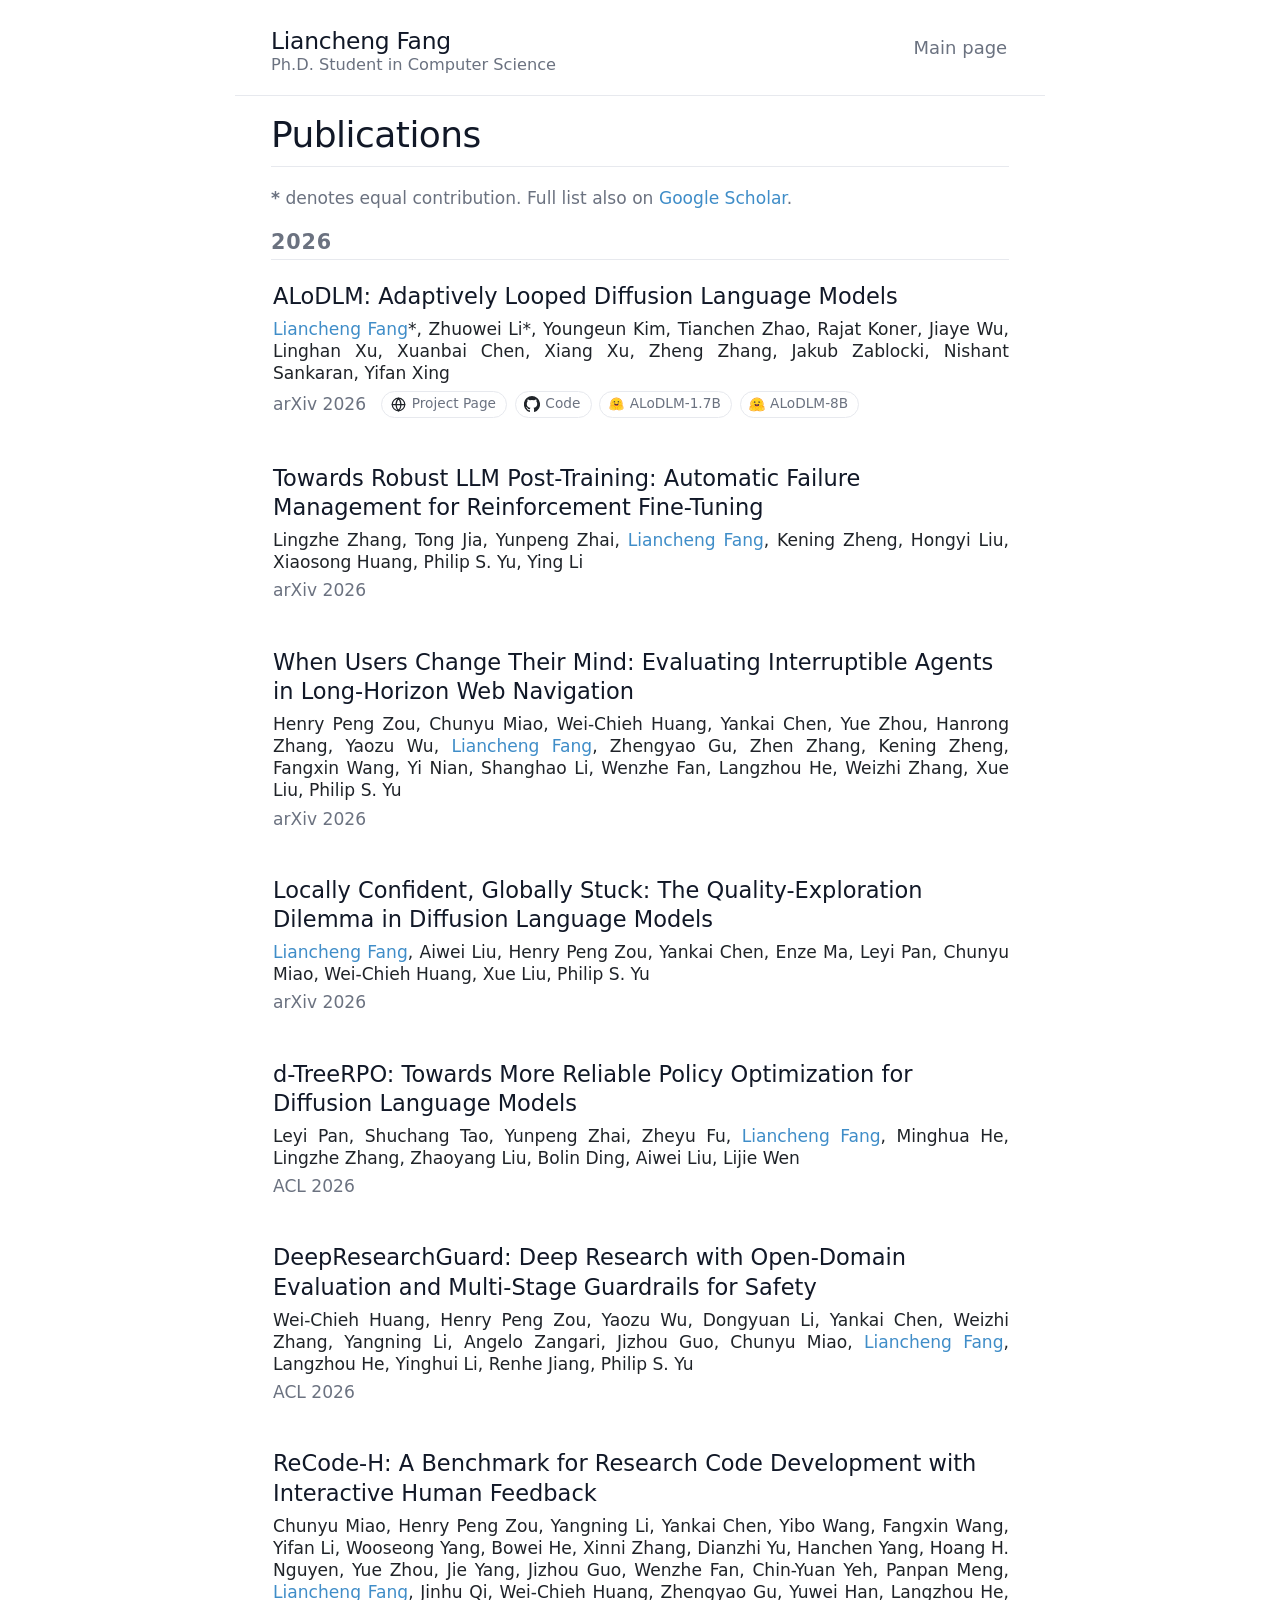
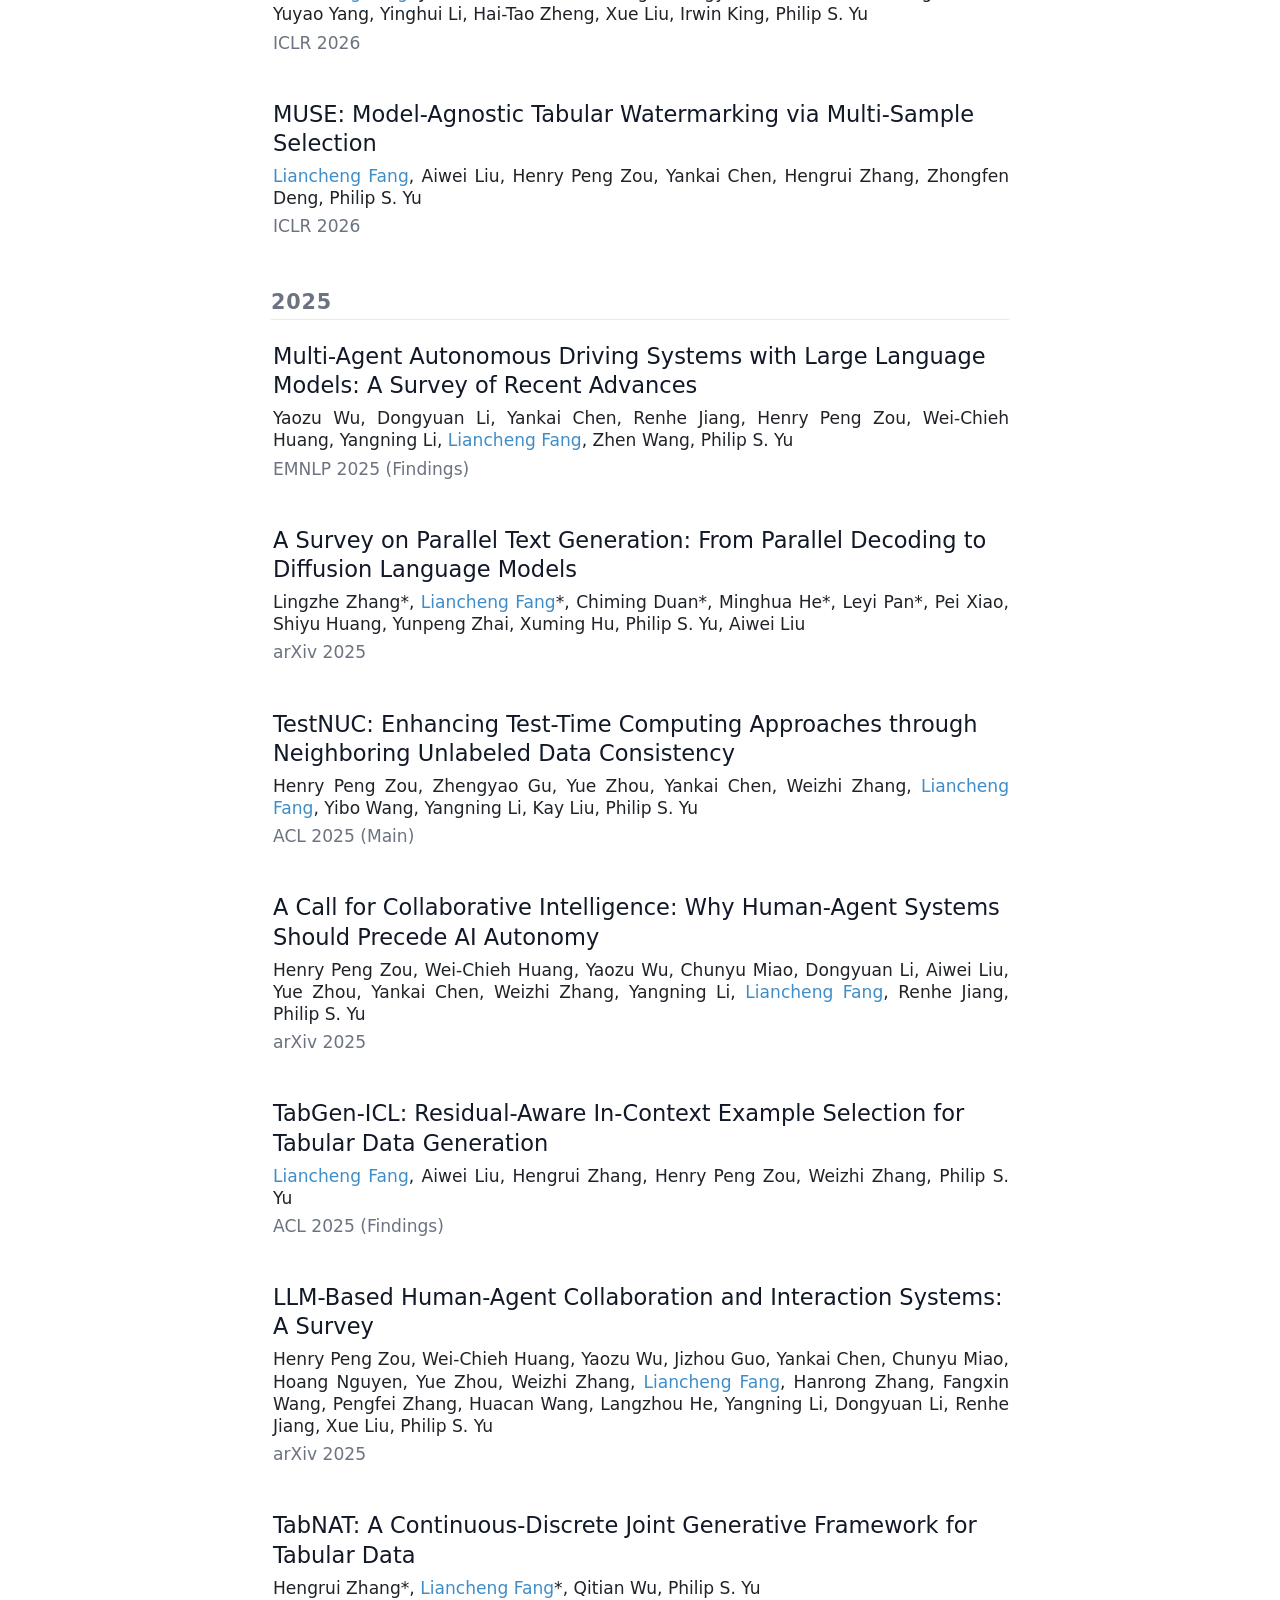
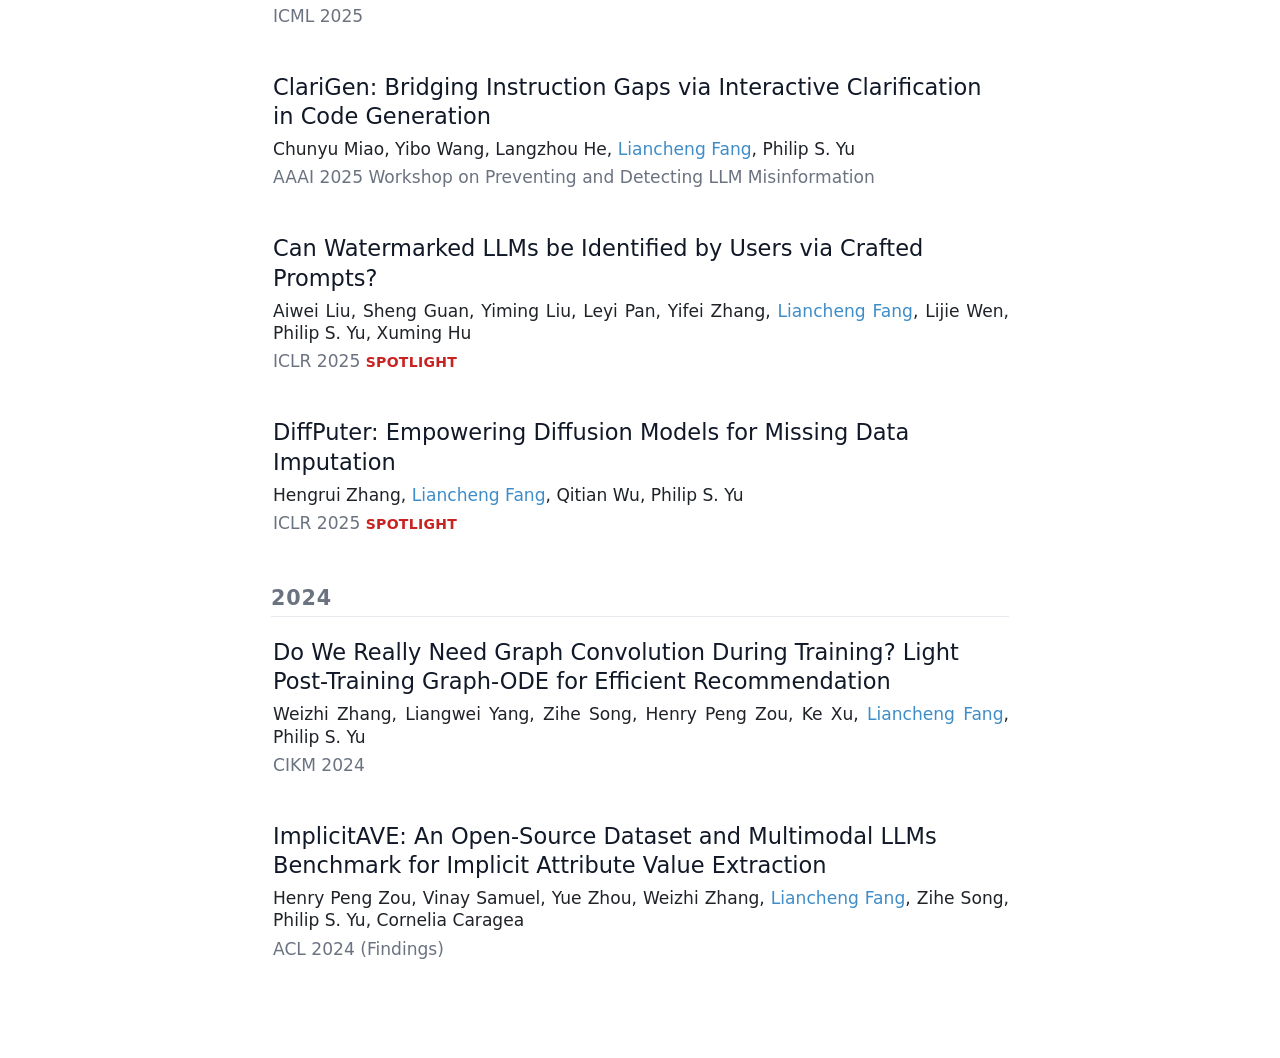
==== commit 166e10a2: "Add project, code, and Hugging Face model links to ALoDLM entry Co-Authored-By: Claude Opus 5.5 <nor" ====
--- a/research.html
+++ b/research.html
@@ -45,7 +45,14 @@
 <p class="authors">
 <b class="me">Liancheng Fang</b>*, Zhuowei Li*, Youngeun Kim, Tianchen Zhao, Rajat Koner, Jiaye Wu, Linghan Xu, Xuanbai Chen, Xiang Xu, Zheng Zhang, Jakub Zablocki, Nishant Sankaran, Yifan Xing
 </p>
-<p class="venues">arXiv 2026</p>
+<p class="venues">arXiv 2026
+<span class="buttons">
+<a class="project" href="https://alo-dlm.github.io" target="_blank" rel="noopener">Project Page</a>
+<a class="code" href="https://github.com/amazon-science/ALoDLM" target="_blank" rel="noopener">Code</a>
+<a class="hf" href="https://huggingface.co/amazon/ALoDLM-1.7B" target="_blank" rel="noopener">ALoDLM-1.7B</a>
+<a class="hf" href="https://huggingface.co/amazon/ALoDLM-8B" target="_blank" rel="noopener">ALoDLM-8B</a>
+</span>
+</p>
 </div>
 </li>
 
--- a/css/style.css
+++ b/css/style.css
@@ -86,21 +86,6 @@
   text-decoration: none;
 }
 
-/* ---- Inline company logos (experience) ----------------------------- */
-/* logo BEFORE the name; keep the logo glued to the link, but let a long  */
-/* company name still wrap across lines (only the text gets the underline) */
-.org { white-space: nowrap; }
-.org a { white-space: normal; }
-/* experience line reads better left-aligned than justified with inline logos */
-p.exp { text-align: left; }
-.org-logo {
-  display: inline-block;
-  vertical-align: middle;
-  margin-right: .3em;
-}
-.org-logo.aws   { height: 1.05em; position: relative; top: -.05em; }
-.org-logo.bosch { height: .85em;  position: relative; top: -.04em; }
-
 /* ---- Contact row --------------------------------------------------- */
 .contact a, .contact a:hover, .contact a:visited { color: var(--text-muted); }
 .contact img {
@@ -151,6 +136,67 @@
   font-size: .82em;
   letter-spacing: .02em;
   text-transform: uppercase;
+}
+
+/* ---- Paper resource links: small outlined pills with an icon ---------- */
+/* On the venue line: <p class="venues">Arxiv 2026 <span class="buttons">   */
+/* <a class="project|code|hf">…</span></p>. project/code icons are masks    */
+/* filled near-black (var(--text)); the HF logo keeps its own colors        */
+.collection .venues:has(.buttons) {
+  display: flex;
+  flex-wrap: wrap;
+  align-items: center;
+  gap: .45em .9em;
+}
+.collection .buttons {
+  display: flex;
+  flex-wrap: wrap;
+  gap: .45em;
+  margin: 0;
+}
+.collection .buttons a {
+  display: inline-flex;
+  align-items: center;
+  gap: .4em;
+  margin: 0;
+  padding: .2em .75em .2em .6em;
+  font-size: .8em;
+  font-weight: 500;
+  line-height: 1.45;
+  color: var(--text-muted);
+  background: var(--bg);
+  border: 1px solid var(--border);
+  border-radius: 999px;
+  transition: color .15s ease, border-color .15s ease;
+}
+.collection .buttons a:hover {
+  color: var(--accent);
+  border-color: var(--accent);
+  text-decoration: none;
+}
+.collection .buttons a::before {
+  content: "";
+  flex: none;
+  width: 1.15em;
+  height: 1.15em;
+  background: var(--text);
+  -webkit-mask: var(--icon) center / contain no-repeat;
+          mask: var(--icon) center / contain no-repeat;
+}
+.collection .buttons a.project {
+  --icon: url("data:image/svg+xml,%3Csvg xmlns='http://www.w3.org/2000/svg' viewBox='0 0 24 24' fill='none' stroke='%23000' stroke-width='2' stroke-linecap='round' stroke-linejoin='round'%3E%3Ccircle cx='12' cy='12' r='10'/%3E%3Cpath d='M2 12h20M12 2a15.3 15.3 0 0 1 4 10 15.3 15.3 0 0 1-4 10 15.3 15.3 0 0 1-4-10 15.3 15.3 0 0 1 4-10z'/%3E%3C/svg%3E");
+}
+.collection .buttons a.code {
+  --icon: url("data:image/svg+xml,%3Csvg xmlns='http://www.w3.org/2000/svg' viewBox='0 0 32.58 31.77'%3E%3Cpath fill-rule='evenodd' d='M16.29,0a16.29,16.29,0,0,0-5.15,31.75c.82.15,1.11-.36,1.11-.79s0-1.41,0-2.77C7.7,29.18,6.74,26,6.74,26a4.36,4.36,0,0,0-1.81-2.39c-1.47-1,.12-1,.12-1a3.43,3.43,0,0,1,2.49,1.68,3.48,3.48,0,0,0,4.74,1.36,3.46,3.46,0,0,1,1-2.18c-3.62-.41-7.42-1.81-7.42-8a6.3,6.3,0,0,1,1.67-4.37,5.94,5.94,0,0,1,.16-4.31s1.37-.44,4.48,1.67a15.41,15.41,0,0,1,8.16,0c3.11-2.11,4.47-1.67,4.47-1.67A5.91,5.91,0,0,1,25,11.07a6.3,6.3,0,0,1,1.67,4.37c0,6.26-3.81,7.63-7.44,8a3.85,3.85,0,0,1,1.11,3c0,2.18,0,3.94,0,4.47s.29.94,1.12.78A16.29,16.29,0,0,0,16.29,0Z'/%3E%3C/svg%3E");
+}
+.collection .buttons a.hf::before {
+  background: url("../asset/huggingface.svg") center / contain no-repeat;
+  -webkit-mask: none;
+          mask: none;
+}
+@media (max-width: 480px) {
+  .collection .venues:has(.buttons),
+  .collection .buttons { justify-content: center; }
 }
 
 /* ---- cat.jpg — a small polaroid at the end of the page -------------- */
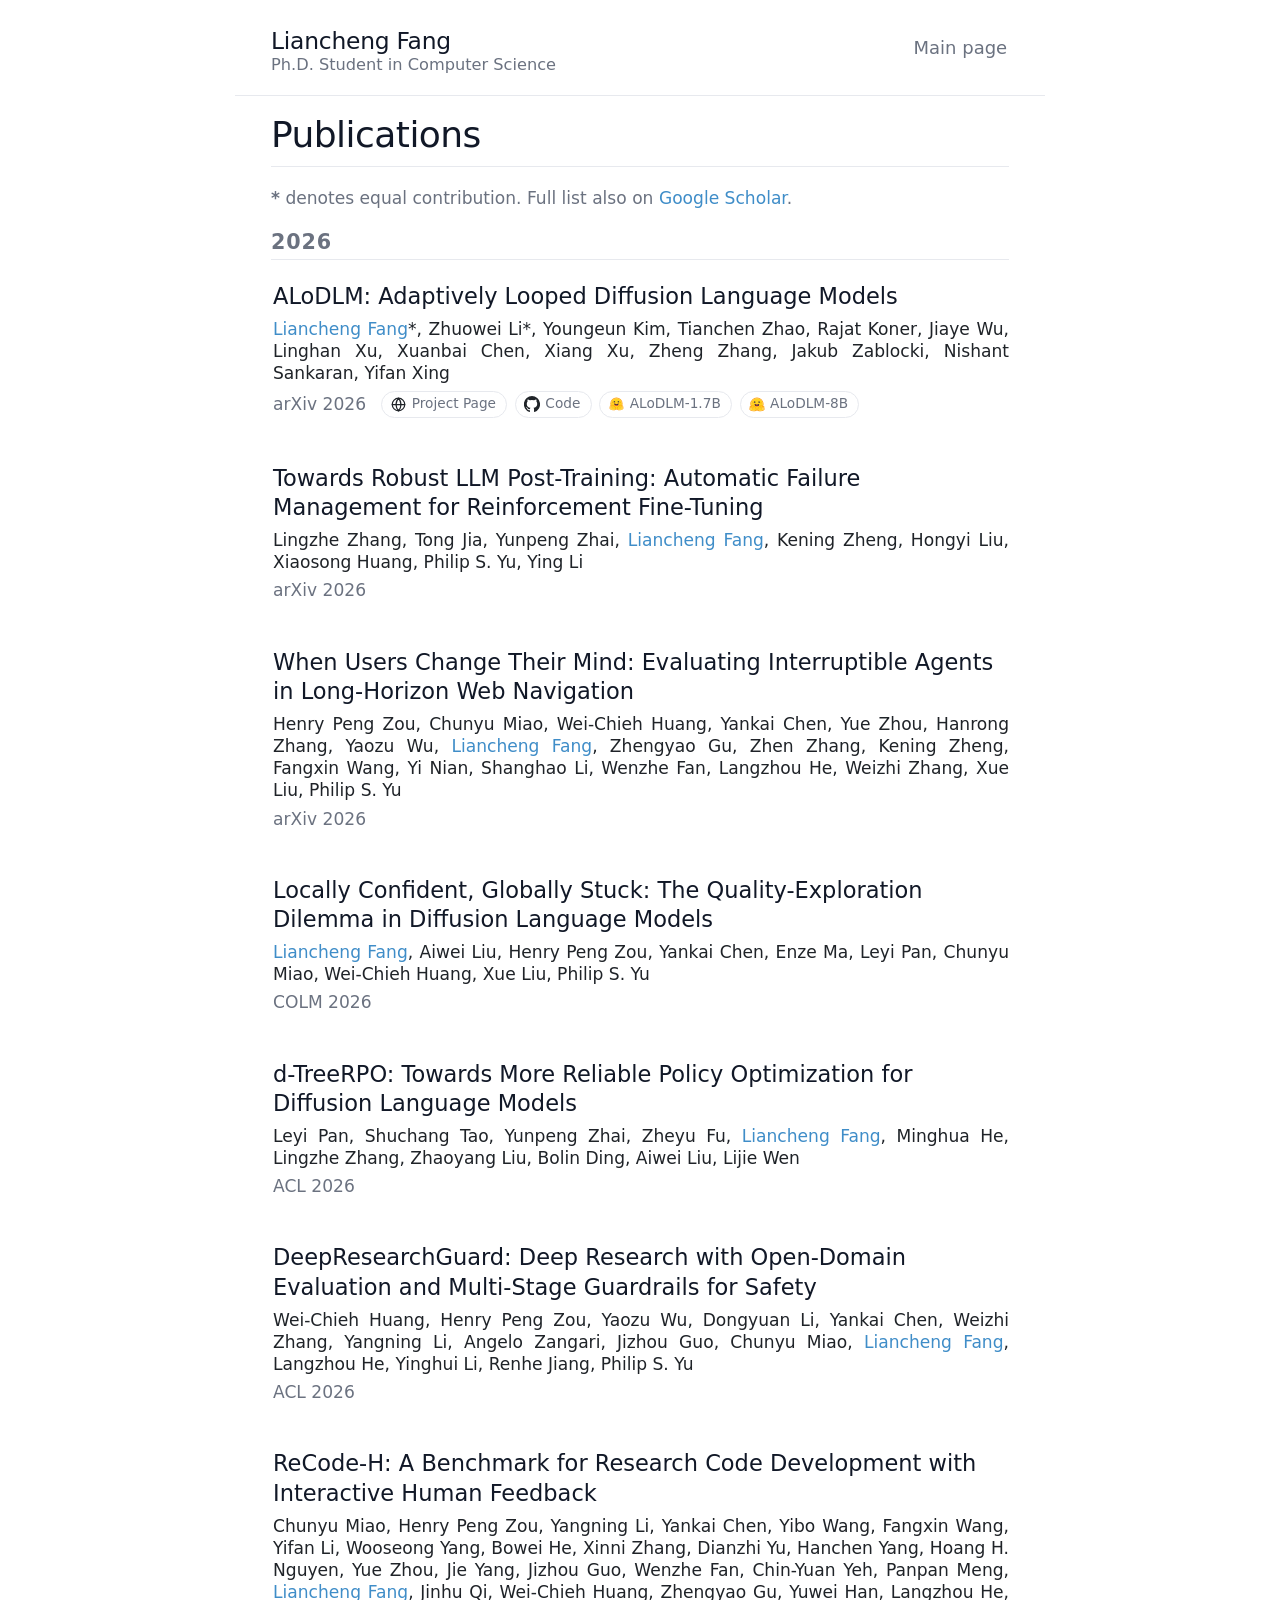
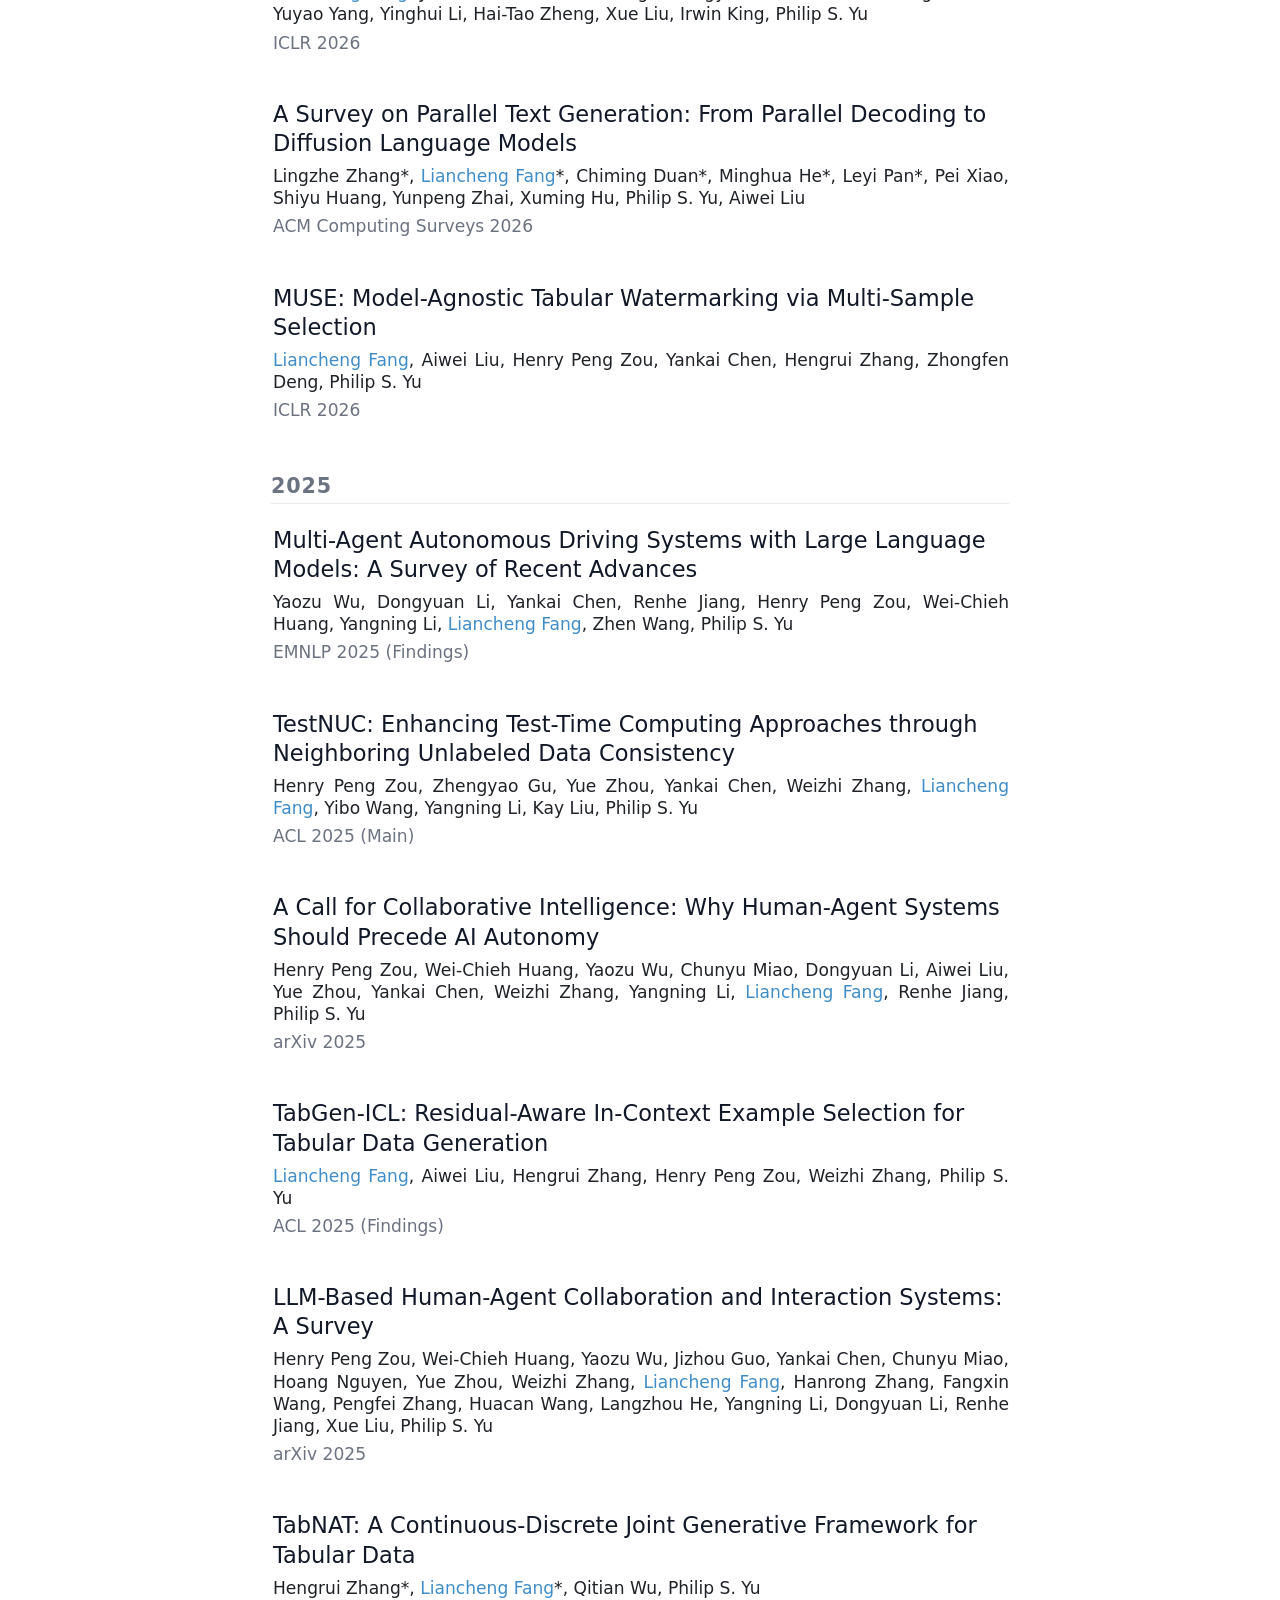
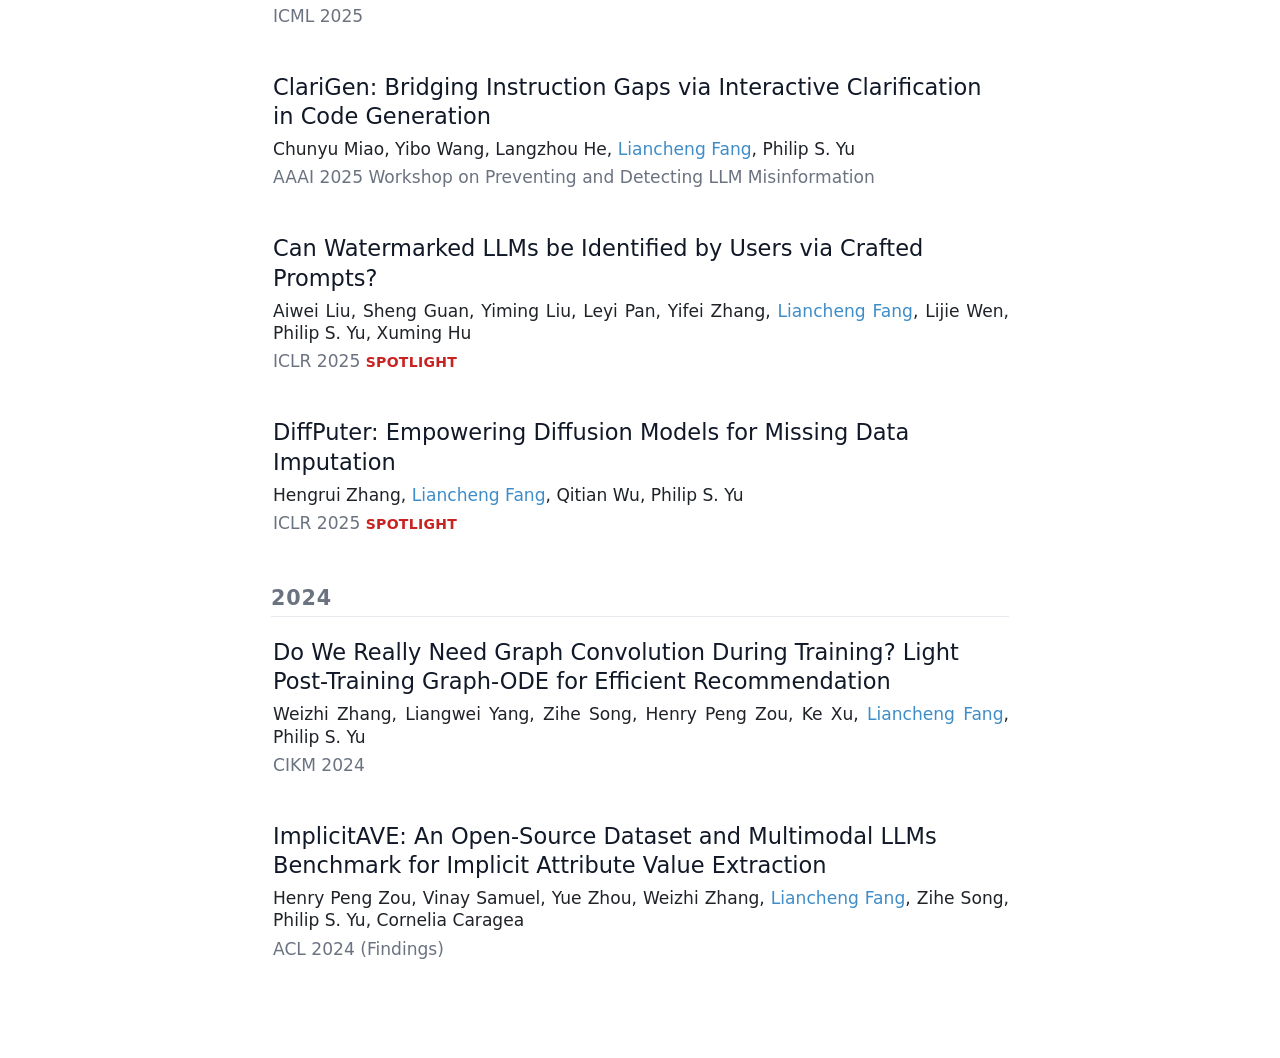
==== commit b058e4bc: "Update parallel text generation survey venue to ACM Computing Surveys 2026 - index.html: venue Arxiv" ====
--- a/research.html
+++ b/research.html
@@ -88,7 +88,7 @@
 <p class="authors">
 <b class="me">Liancheng Fang</b>, Aiwei Liu, Henry Peng Zou, Yankai Chen, Enze Ma, Leyi Pan, Chunyu Miao, Wei-Chieh Huang, Xue Liu, Philip S. Yu
 </p>
-<p class="venues">arXiv 2026</p>
+<p class="venues">COLM 2026</p>
 </div>
 </li>
 
@@ -125,6 +125,18 @@
 Chunyu Miao, Henry Peng Zou, Yangning Li, Yankai Chen, Yibo Wang, Fangxin Wang, Yifan Li, Wooseong Yang, Bowei He, Xinni Zhang, Dianzhi Yu, Hanchen Yang, Hoang H. Nguyen, Yue Zhou, Jie Yang, Jizhou Guo, Wenzhe Fan, Chin-Yuan Yeh, Panpan Meng, <b class="me">Liancheng Fang</b>, Jinhu Qi, Wei-Chieh Huang, Zhengyao Gu, Yuwei Han, Langzhou He, Yuyao Yang, Yinghui Li, Hai-Tao Zheng, Xue Liu, Irwin King, Philip S. Yu
 </p>
 <p class="venues">ICLR 2026</p>
+</div>
+</li>
+
+<li>
+<div class="text">
+<a href="https://arxiv.org/abs/2508.08712" target="_blank" rel="noopener">
+<h3>A Survey on Parallel Text Generation: From Parallel Decoding to Diffusion Language Models</h3>
+</a>
+<p class="authors">
+Lingzhe Zhang*, <b class="me">Liancheng Fang</b>*, Chiming Duan*, Minghua He*, Leyi Pan*, Pei Xiao, Shiyu Huang, Yunpeng Zhai, Xuming Hu, Philip S. Yu, Aiwei Liu
+</p>
+<p class="venues">ACM Computing Surveys 2026</p>
 </div>
 </li>
 
@@ -160,18 +172,6 @@
 
 <li>
 <div class="text">
-<a href="https://arxiv.org/abs/2508.08712" target="_blank" rel="noopener">
-<h3>A Survey on Parallel Text Generation: From Parallel Decoding to Diffusion Language Models</h3>
-</a>
-<p class="authors">
-Lingzhe Zhang*, <b class="me">Liancheng Fang</b>*, Chiming Duan*, Minghua He*, Leyi Pan*, Pei Xiao, Shiyu Huang, Yunpeng Zhai, Xuming Hu, Philip S. Yu, Aiwei Liu
-</p>
-<p class="venues">arXiv 2025</p>
-</div>
-</li>
-
-<li>
-<div class="text">
 <a href="https://arxiv.org/abs/2502.19163" target="_blank" rel="noopener">
 <h3>TestNUC: Enhancing Test-Time Computing Approaches through Neighboring Unlabeled Data Consistency</h3>
 </a>
